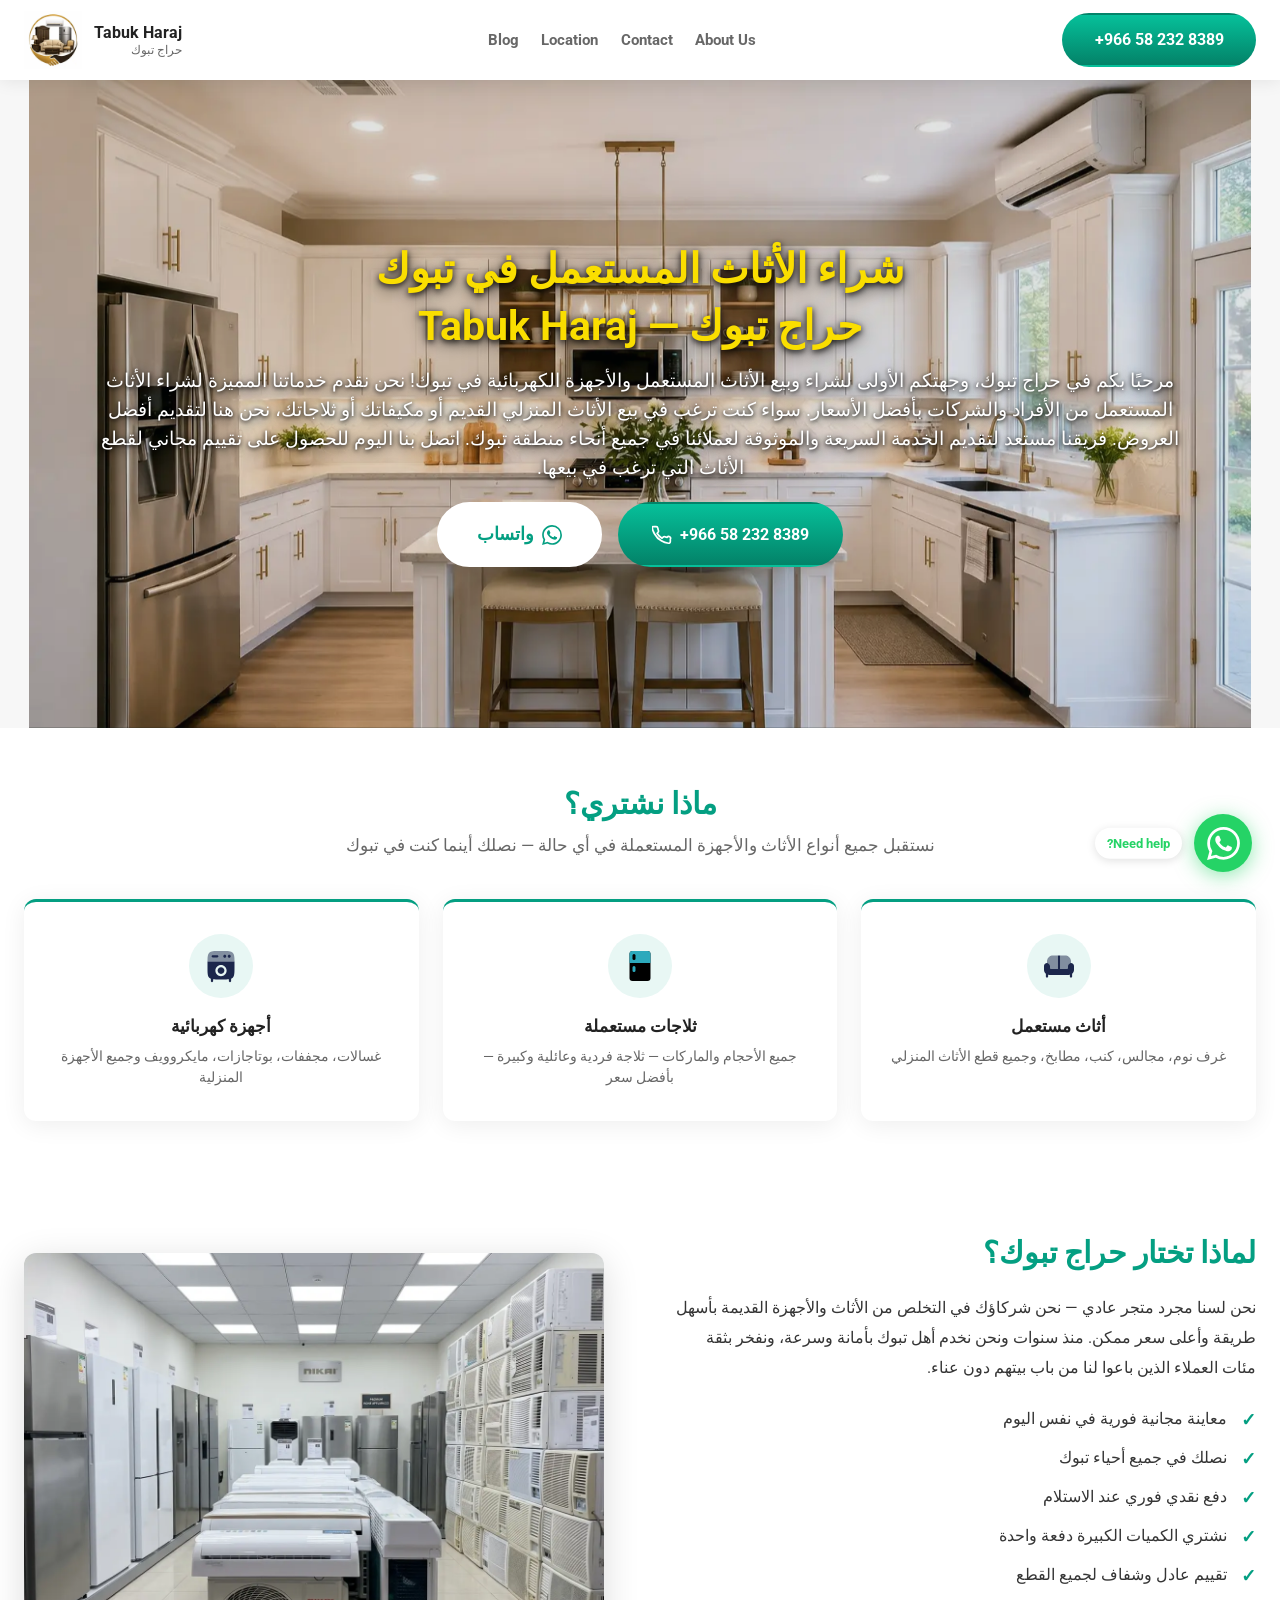
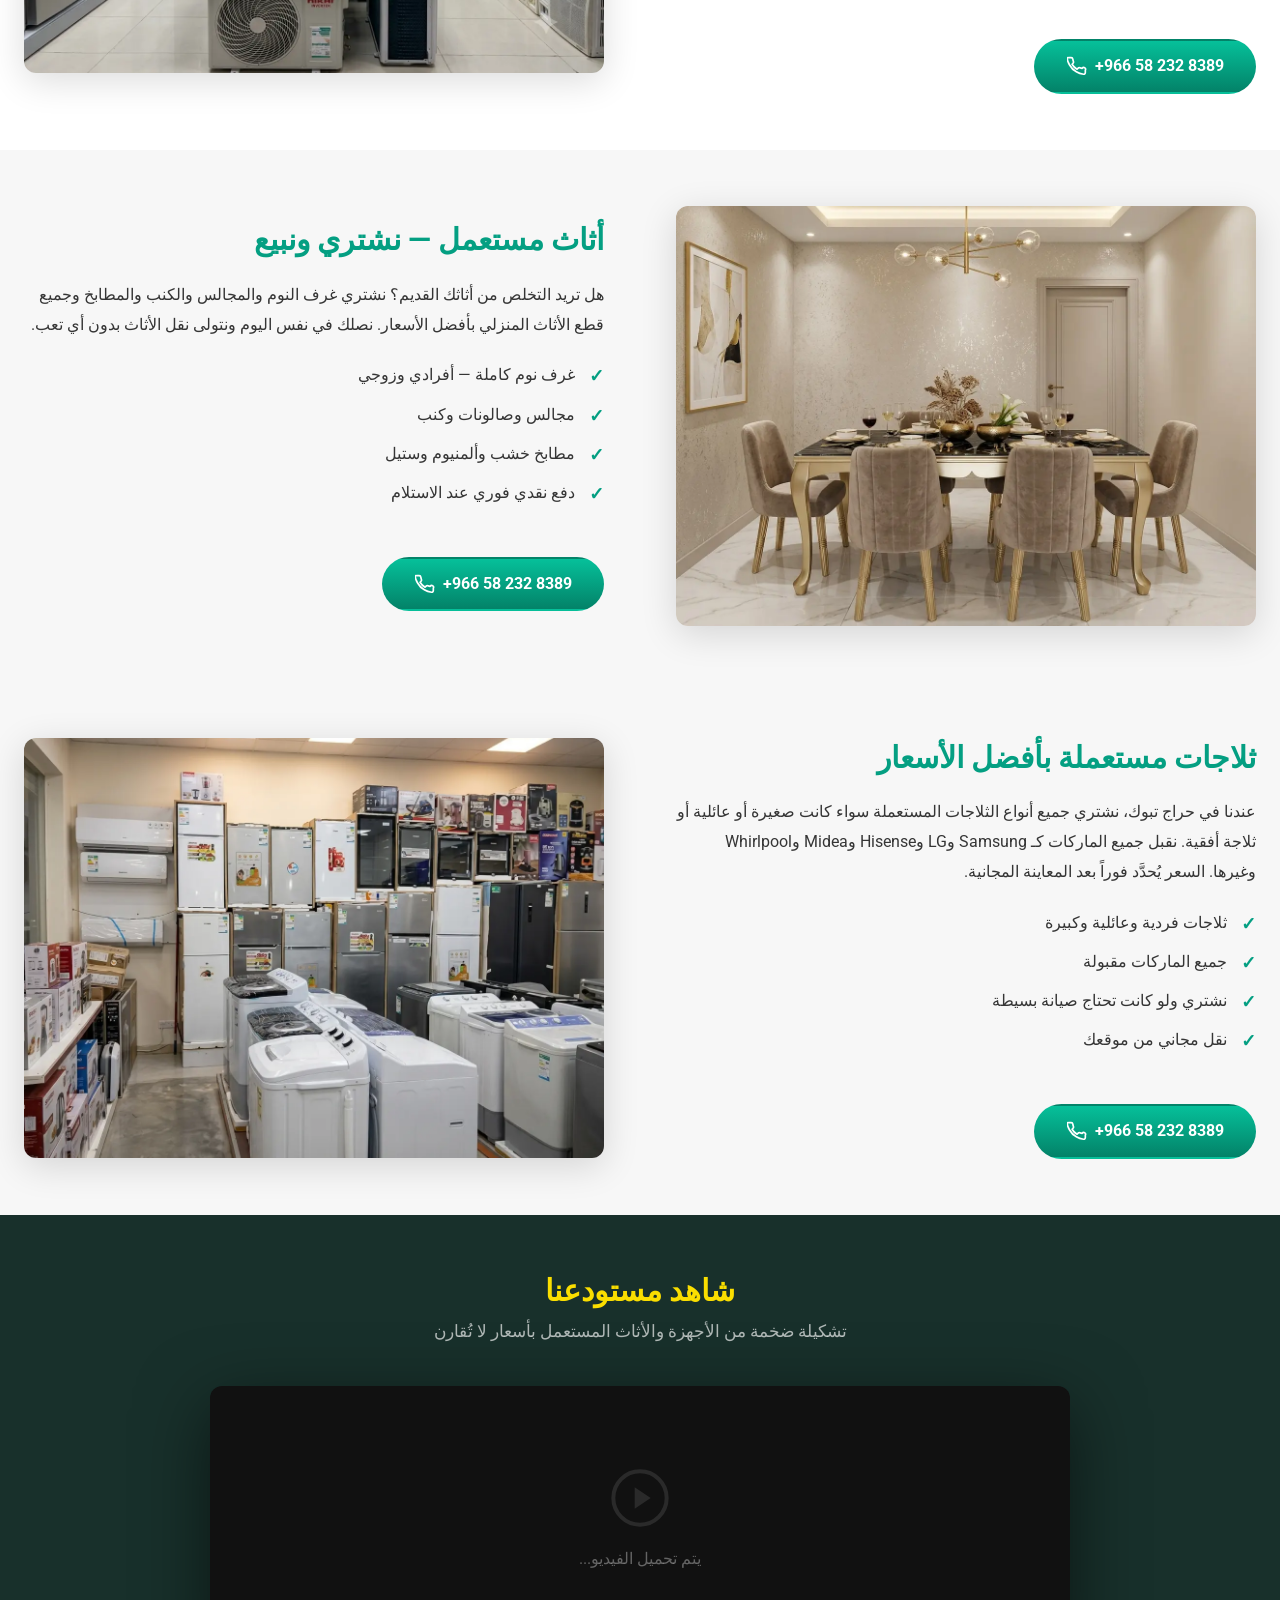
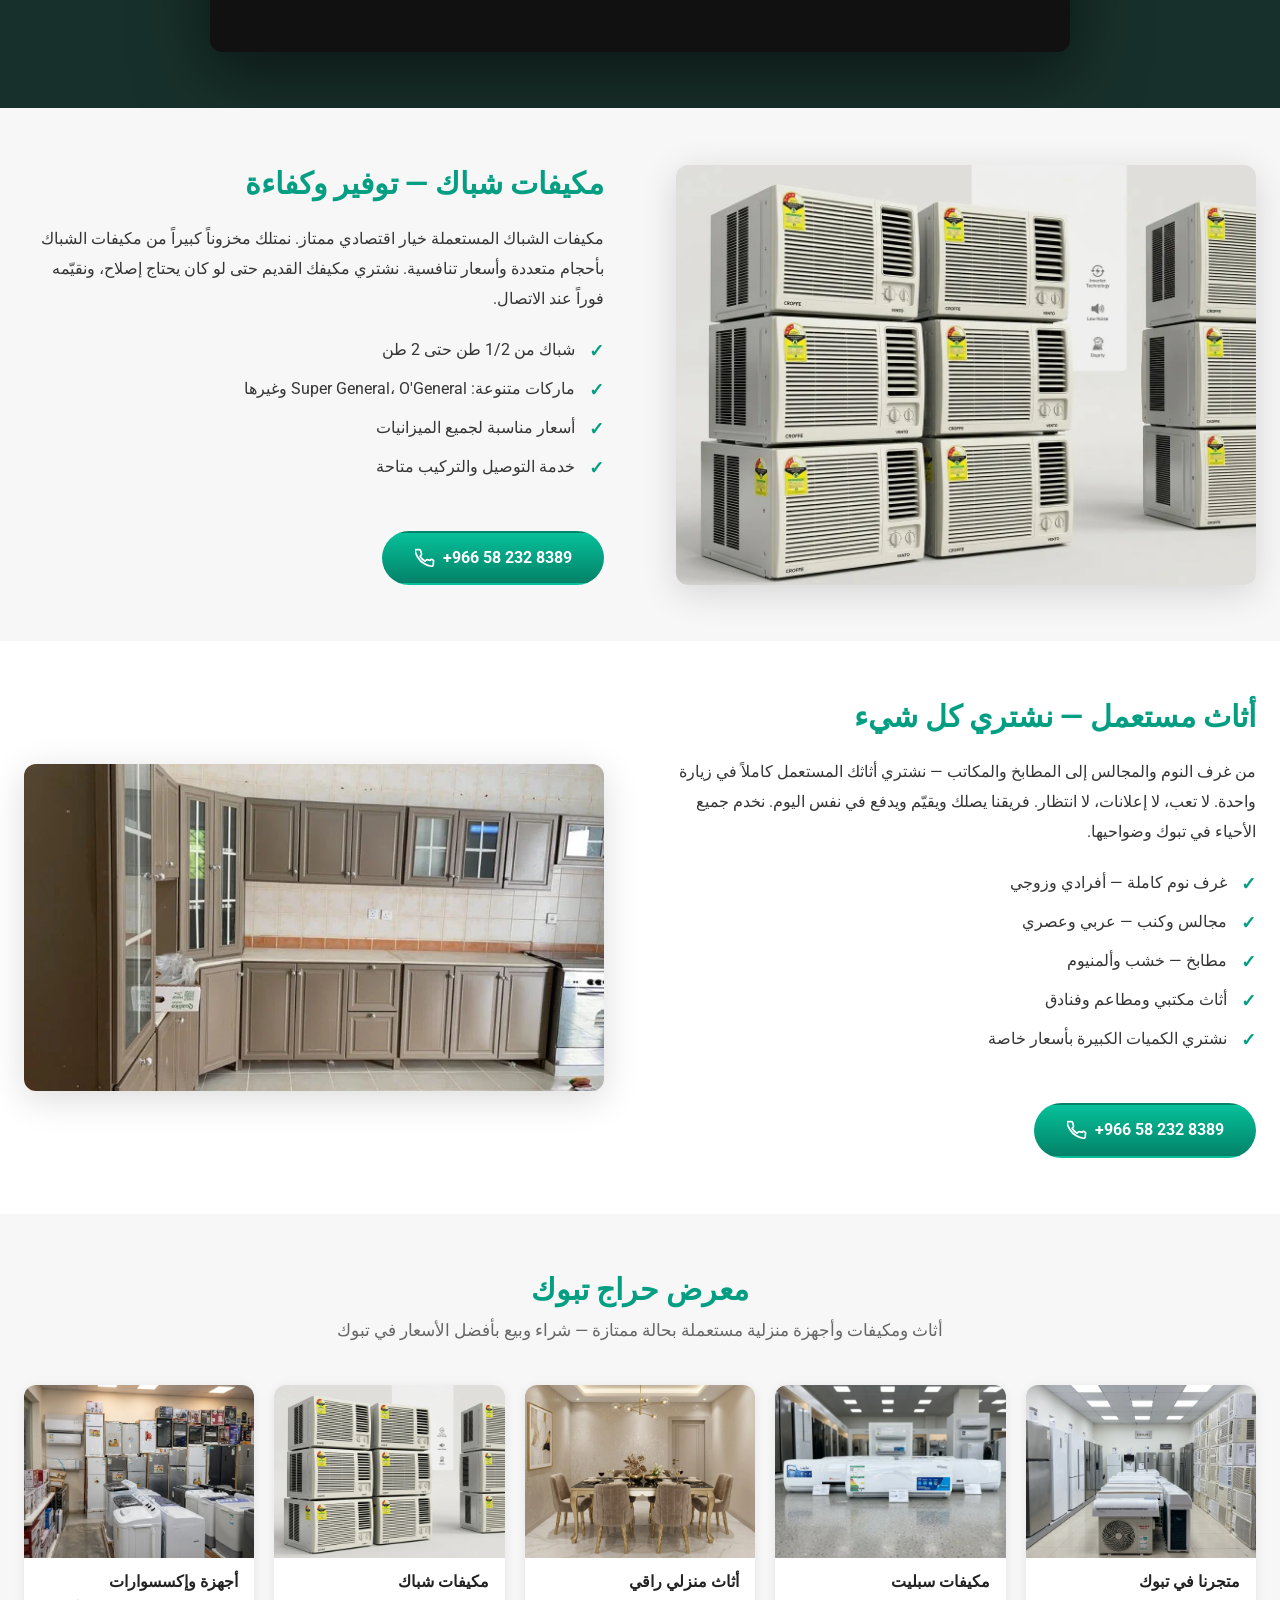
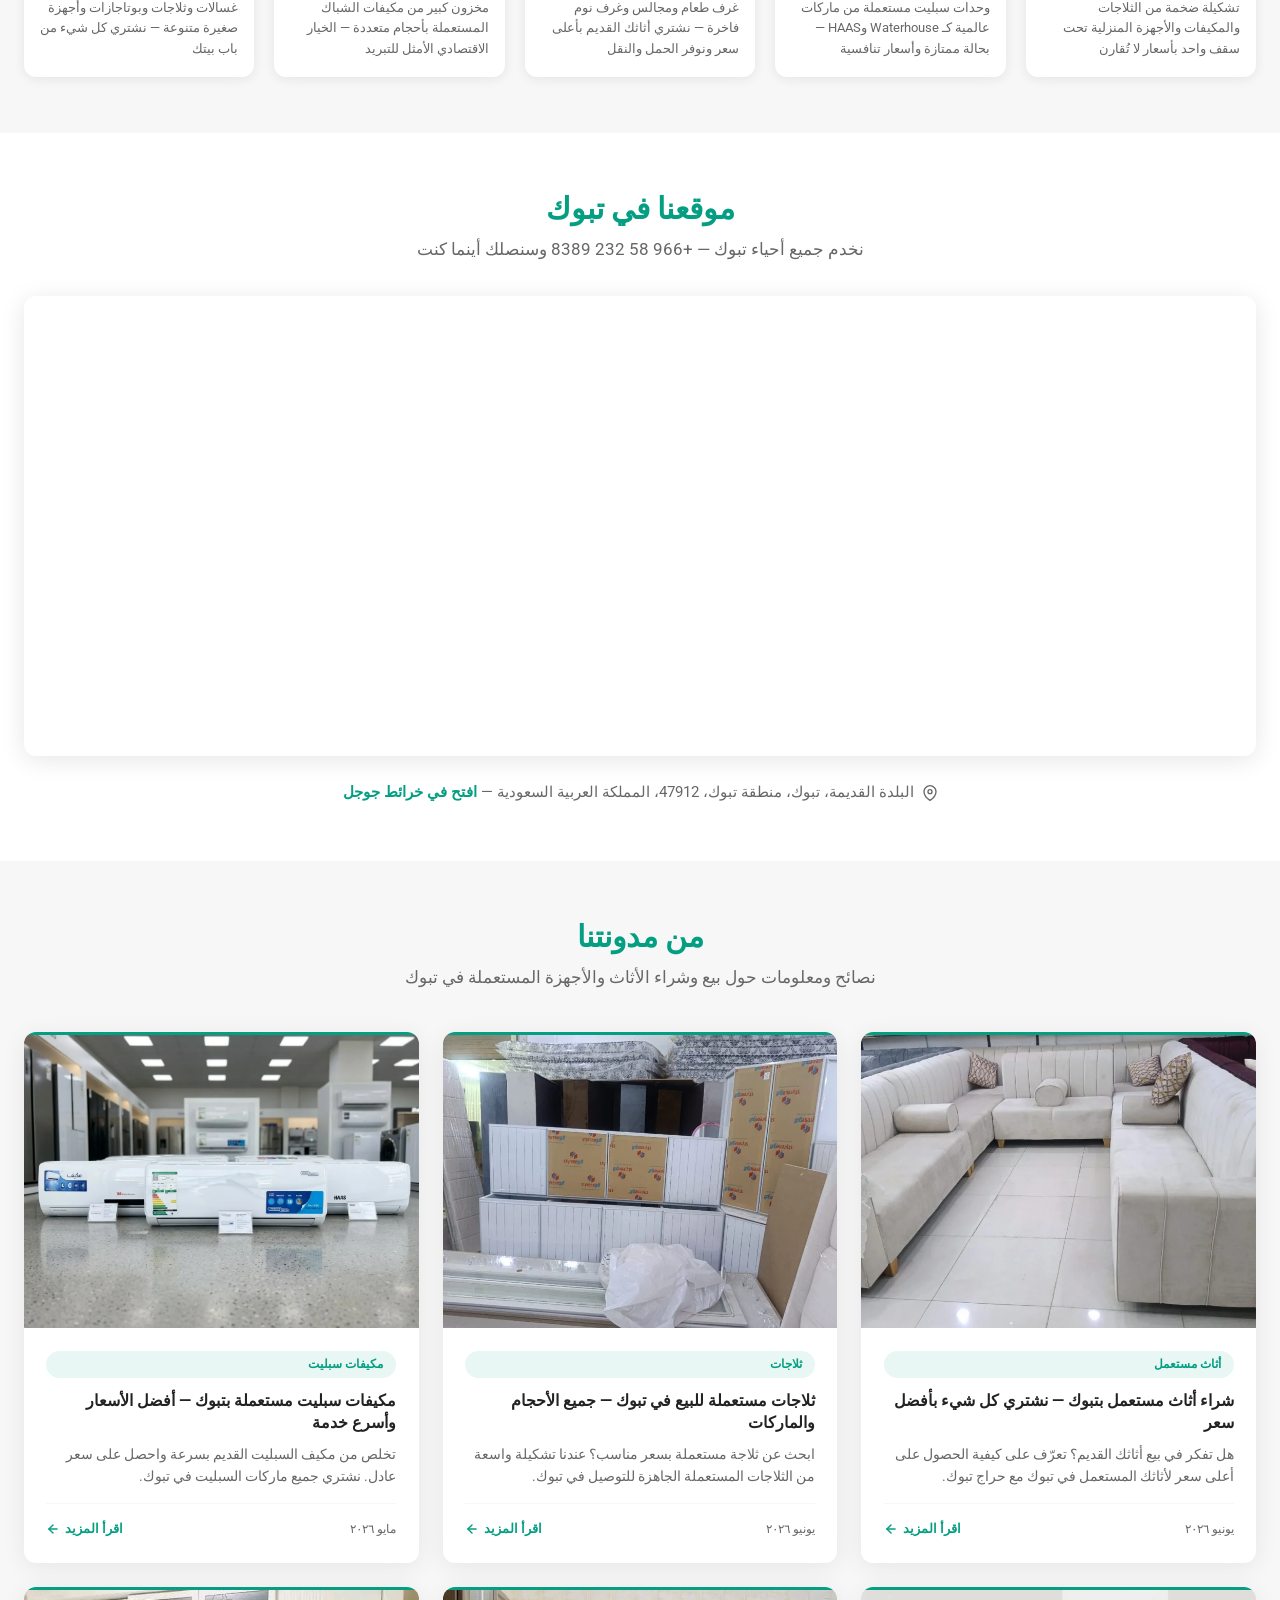
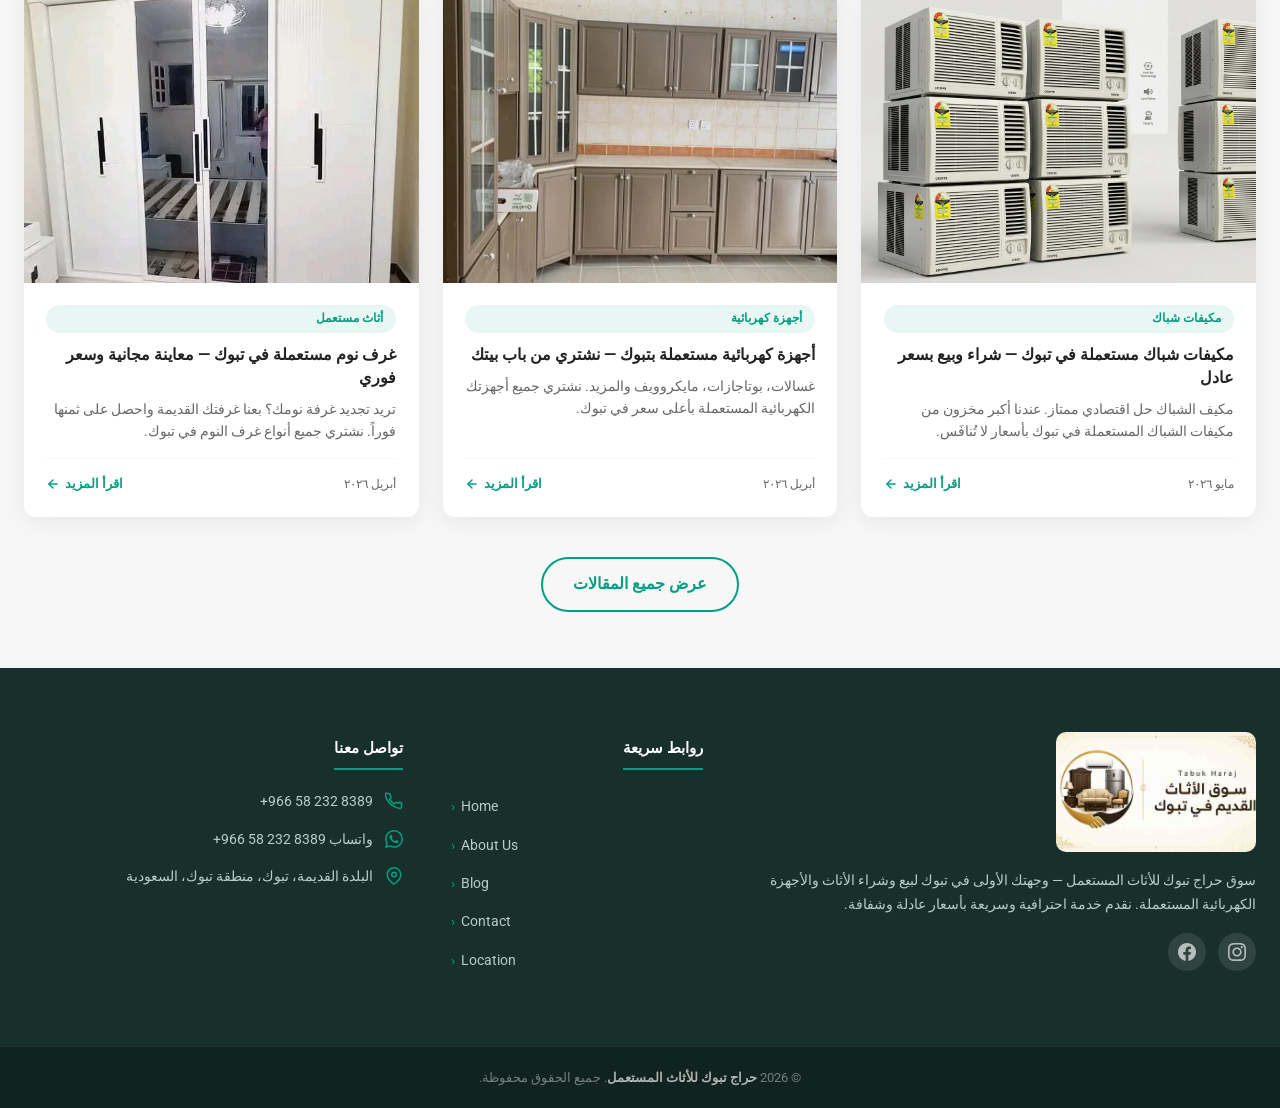
==== index.html @ 359657dc "Update 14 files including index.html,site.webmanifest" ====
<!doctype html>
<html lang="ar" dir="rtl">
<head>
  <meta charset="UTF-8">
  <meta name="viewport" content="width=device-width, initial-scale=1, minimum-scale=1">
  <meta name="robots" content="index, follow, max-image-preview:large, max-snippet:-1, max-video-preview:-1">

  <title>شراء أثاث مستعمل تبوك | حراج تبوك — بيع وشراء عفش مستعمل</title>
  <meta name="description" content="نشتري أثاثك المستعمل في تبوك — أثاث، مكيفات، ثلاجات، غرف نوم وأجهزة كهربائية. اتصل +966 58 232 8389 وسنصل إليك في نفس اليوم بدفع نقدي فوري.">
  <meta name="keywords" content="شراء اثاث مستعمل تبوك, شراء عفش مستعمل تبوك, بيع اثاث مستعمل تبوك, حراج تبوك, ارقام شراء اثاث مستعمل تبوك, محلات شراء اثاث مستعمل تبوك, مكيفات مستعملة تبوك, ثلاجات مستعملة تبوك, غرف نوم مستعملة تبوك, شراء مكيفات تبوك, شراء ثلاجات تبوك, شراء غرف نوم تبوك, أجهزة كهربائية مستعملة تبوك, شركة شراء عفش تبوك">

  <link rel="canonical" href="https://tabukusedfurnitures.shop/">

  <!-- Open Graph -->
  <meta property="og:type"        content="website">
  <meta property="og:locale"      content="ar_SA">
  <meta property="og:site_name"   content="حراج تبوك | Tabuk Used Furnitures">
  <meta property="og:title"       content="شراء أثاث مستعمل تبوك | حراج تبوك">
  <meta property="og:description" content="نشتري أثاثك المستعمل من باب بيتك في تبوك — دفع نقدي فوري. مكيفات، ثلاجات، غرف نوم، أجهزة. اتصل +966 58 232 8389">
  <meta property="og:url"         content="https://tabukusedfurnitures.shop/">
  <meta property="og:image"       content="https://tabukusedfurnitures.shop/static/social-image.jpeg">
  <meta property="og:image:width" content="1200">
  <meta property="og:image:height"content="630">
  <meta property="og:image:alt"   content="حراج تبوك للأثاث المستعمل">

  <!-- Twitter Card -->
  <meta name="twitter:card"        content="summary_large_image">
  <meta name="twitter:title"       content="شراء أثاث مستعمل تبوك | حراج تبوك">
  <meta name="twitter:description" content="نشتري أثاثك المستعمل من باب بيتك في تبوك — دفع نقدي فوري في نفس اليوم. +966 58 232 8389">
  <meta name="twitter:image"       content="https://tabukusedfurnitures.shop/static/social-image.jpeg">

  <!-- Schema.org — LocalBusiness -->
  <script type="application/ld+json">
  {
    "@context": "https://schema.org",
    "@type": "LocalBusiness",
    "name": "حراج تبوك للأثاث المستعمل",
    "alternateName": ["Tabuk Haraj Used Furniture", "Tabuk Used Furnitures"],
    "description": "نشتري الأثاث المستعمل والأجهزة الكهربائية والمكيفات والثلاجات في تبوك بأفضل الأسعار — خدمة سريعة ودفع نقدي فوري",
    "areaServed": { "@type": "City", "name": "Tabuk", "sameAs": "https://www.wikidata.org/wiki/Q82699" },
    "serviceType": ["شراء أثاث مستعمل", "بيع أثاث مستعمل", "شراء مكيفات مستعملة", "شراء ثلاجات مستعملة", "شراء أجهزة كهربائية مستعملة"],
    "url": "https://tabukusedfurnitures.shop",
    "telephone": "+966582328389",
    "image": "https://tabukusedfurnitures.shop/static/social-image.jpeg",
    "logo": "https://tabukusedfurnitures.shop/static/logo.webp",
    "priceRange": "$$",
    "currenciesAccepted": "SAR",
    "paymentAccepted": "Cash",
    "address": {
      "@type": "PostalAddress",
      "streetAddress": "البلدة القديمة",
      "addressLocality": "Tabuk",
      "addressRegion": "Tabuk Region",
      "postalCode": "47912",
      "addressCountry": "SA"
    },
    "geo": {
      "@type": "GeoCoordinates",
      "latitude": 28.3815365,
      "longitude": 36.5593012
    },
    "hasMap": "https://www.google.com/maps/place/28%C2%B022'53.5%22N+36%C2%B033'33.5%22E/@28.3815365,36.5593012,17z",
    "openingHoursSpecification": [
      {
        "@type": "OpeningHoursSpecification",
        "dayOfWeek": ["Saturday","Sunday","Monday","Tuesday","Wednesday","Thursday"],
        "opens": "09:00",
        "closes": "21:00"
      }
    ],
    "sameAs": [
      "https://wa.me/966582328389",
      "https://www.instagram.com/tabuk_used_furniture/",
      "https://www.facebook.com/share/1FitdhDFeG/"
    ]
  }
  </script>


  <!-- Preconnect for fonts -->
  <link rel="preconnect" href="https://fonts.googleapis.com">
  <link rel="preconnect" href="https://fonts.gstatic.com" crossorigin>
  <!-- Non-render-blocking font load -->
  <link rel="stylesheet" href="https://fonts.googleapis.com/css2?family=Roboto:wght@400;700&display=swap" media="print" onload="this.media='all'">
  <noscript><link rel="stylesheet" href="https://fonts.googleapis.com/css2?family=Roboto:wght@400;700&display=swap"></noscript>

  <!-- Preload hero image for LCP -->
  <link rel="preload" as="image" href="static/hero.webp" type="image/webp">

  <link rel="stylesheet" href="assets/css/style.css">
  <link rel="icon" type="image/x-icon" href="static/favicon/favicon.ico">
  <link rel="icon" type="image/svg+xml" href="static/favicon/favicon.svg">
  <link rel="icon" type="image/png" sizes="96x96" href="static/favicon/favicon-96x96.png">
  <link rel="apple-touch-icon" sizes="180x180" href="static/favicon/apple-touch-icon.png">
  <link rel="manifest" href="static/favicon/site.webmanifest">
</head>
<body>

<!-- ══ HEADER ══════════════════════════════════════════════ -->
<header id="masthead">
  <div class="container">
    <div class="header-inner">

      <div class="site-logo">
        <a href="./" rel="home" aria-label="حراج تبوك - الصفحة الرئيسية">
          <img src="static/logo.webp" alt="حراج تبوك" width="58" height="58">
          <div class="logo-text">Tabuk Haraj <small>حراج تبوك</small></div>
        </a>
      </div>

      <nav class="primary-nav" aria-label="التنقل الرئيسي">
        <ul>
          <li><a href="blog/">Blog</a></li>
          <li><a href="location/">Location</a></li>
          <li><a href="contact/">Contact</a></li>
          <li><a href="about/">About Us</a></li>
        </ul>
      </nav>

      <div class="header-cta"><a dir="ltr" href="tel:+966582328389" class="btn btn-primary">+966 58 232 8389</a></div>

      <button class="mobile-toggle" id="mobile-toggle" aria-label="فتح القائمة" aria-expanded="false" aria-controls="mobile-drawer">
        <span></span><span></span><span></span>
      </button>

    </div>
  </div>
</header>

<!-- Mobile Drawer -->
<div id="mobile-drawer" aria-hidden="true" role="dialog" aria-label="القائمة الرئيسية">
  <nav>
    <ul>
      <li><a href="blog/">Blog</a></li>
      <li><a href="location/">Location</a></li>
      <li><a href="contact/">Contact</a></li>
      <li><a href="about/">About Us</a></li>
    </ul>
  </nav>
  <div class="drawer-cta">
    <a dir="ltr" href="tel:+966582328389" class="btn btn-primary btn-lg">+966 58 232 8389</a>
  </div>
</div>
<div id="drawer-overlay" class="drawer-overlay" aria-hidden="true"></div>

<main id="main">

  <!-- ══ HERO ═══════════════════════════════════════════════ -->
  <section class="hero" aria-label="قسم الترحيب">
    <div class="hero-bg" style="background-image:url('static/hero.webp')" role="img" aria-label="صورة المتجر"></div>
    <div class="hero-content">
      <div class="hero-text-box">
        <h1>
          <strong>شراء الأثاث المستعمل في تبوك</strong><br>
          <strong>حراج تبوك</strong> — Tabuk Haraj
        </h1>
        <p class="hero-desc">
          مرحبًا بكم في حراج تبوك، وجهتكم الأولى لشراء وبيع الأثاث المستعمل والأجهزة الكهربائية في تبوك! نحن نقدم خدماتنا المميزة لشراء الأثاث المستعمل من الأفراد والشركات بأفضل الأسعار. سواء كنت ترغب في بيع الأثاث المنزلي القديم أو مكيفاتك أو ثلاجاتك، نحن هنا لتقديم أفضل العروض. فريقنا مستعد لتقديم الخدمة السريعة والموثوقة لعملائنا في جميع أنحاء منطقة تبوك. اتصل بنا اليوم للحصول على تقييم مجاني لقطع الأثاث التي ترغب في بيعها.
        </p>
        <div class="hero-cta">
          <a href="tel:+966582328389" class="btn btn-primary btn-lg hero-btn" dir="ltr">
            <svg viewBox="0 0 24 24" fill="none" stroke="currentColor" stroke-width="2" stroke-linecap="round" stroke-linejoin="round" aria-hidden="true"><path d="M22 16.92v3a2 2 0 01-2.18 2 19.79 19.79 0 01-8.63-3.07A19.5 19.5 0 013.12 10.8a19.79 19.79 0 01-3.07-8.63A2 2 0 012 2h3a2 2 0 012 1.72c.127.96.361 1.903.7 2.81a2 2 0 01-.45 2.11L6.09 9.91a16 16 0 006 6l1.27-1.27a2 2 0 012.11-.45c.907.339 1.85.573 2.81.7A2 2 0 0122 16.92z"/></svg>
            +966 58 232 8389
          </a>
          <a href="https://wa.me/966582328389" class="btn btn-white btn-lg" target="_blank" rel="noopener noreferrer">
            <svg viewBox="0 0 24 24" fill="currentColor" aria-hidden="true"><path d="M17.472 14.382c-.297-.149-1.758-.867-2.03-.967-.273-.099-.471-.148-.67.15-.197.297-.767.966-.94 1.164-.173.199-.347.223-.644.075-.297-.15-1.255-.463-2.39-1.475-.883-.788-1.48-1.761-1.653-2.059-.173-.297-.018-.458.13-.606.134-.133.298-.347.446-.52.149-.174.198-.298.298-.497.099-.198.05-.371-.025-.52-.075-.149-.669-1.612-.916-2.207-.242-.579-.487-.5-.669-.51-.173-.008-.371-.01-.57-.01-.198 0-.52.074-.792.372-.272.297-1.04 1.016-1.04 2.479 0 1.462 1.065 2.875 1.213 3.074.149.198 2.096 3.2 5.077 4.487.709.306 1.262.489 1.694.625.712.227 1.36.195 1.871.118.571-.085 1.758-.719 2.006-1.413.248-.694.248-1.289.173-1.413-.074-.124-.272-.198-.57-.347m-5.421 7.403h-.004a9.87 9.87 0 01-5.031-1.378l-.361-.214-3.741.982.998-3.648-.235-.374a9.86 9.86 0 01-1.51-5.26c.001-5.45 4.436-9.884 9.888-9.884 2.64 0 5.122 1.03 6.988 2.898a9.825 9.825 0 012.893 6.994c-.003 5.45-4.437 9.884-9.885 9.884m8.413-18.297A11.815 11.815 0 0012.05 0C5.495 0 .16 5.335.157 11.892c0 2.096.547 4.142 1.588 5.945L.057 24l6.305-1.654a11.882 11.882 0 005.683 1.448h.005c6.554 0 11.89-5.335 11.893-11.893a11.821 11.821 0 00-3.48-8.413z"/></svg>
            واتساب
          </a>
        </div>
      </div>
    </div>
  </section>

  <!-- ══ SERVICES GRID ═══════════════════════════════════════ -->
  <section class="services-wrap" aria-label="خدماتنا">
    <div class="container">
      <div class="section-title">
        <h2>ماذا نشتري؟</h2>
        <p>نستقبل جميع أنواع الأثاث والأجهزة المستعملة في أي حالة — نصلك أينما كنت في تبوك</p>
      </div>
      <div class="services-grid">
        <!-- Furniture -->
        <div class="service-card">
          <div class="svc-icon" aria-hidden="true">
            <img src="static/icons/sofa.svg" alt="أثاث" width="48" height="48">
          </div>
          <h3>أثاث مستعمل</h3>
          <p>غرف نوم، مجالس، كنب، مطابخ، وجميع قطع الأثاث المنزلي</p>
        </div>
        <!-- Fridge -->
        <div class="service-card">
          <div class="svc-icon" aria-hidden="true">
            <img src="static/icons/fridge.svg" alt="ثلاجات" width="48" height="48">
          </div>
          <h3>ثلاجات مستعملة</h3>
          <p>جميع الأحجام والماركات — ثلاجة فردية وعائلية وكبيرة — بأفضل سعر</p>
        </div>
        <!-- Appliances -->
        <div class="service-card">
          <div class="svc-icon" aria-hidden="true">
            <img src="static/icons/appliances.svg" alt="أجهزة كهربائية" width="48" height="48">
          </div>
          <h3>أجهزة كهربائية</h3>
          <p>غسالات، مجففات، بوتاجازات، مايكروويف وجميع الأجهزة المنزلية</p>
        </div>
      </div>
    </div>
  </section>

  <!-- ══ SECTION A: لماذا تختارنا ═══════════════════════════ -->
  <section class="two-col-section white-bg" aria-label="لماذا حراج تبوك">
    <div class="container">
      <div class="two-col-grid">
        <!-- Text — appears on right in RTL -->
        <div class="two-col-text">
          <h2>لماذا تختار حراج تبوك؟</h2>
          <p>
            نحن لسنا مجرد متجر عادي — نحن شركاؤك في التخلص من الأثاث والأجهزة القديمة بأسهل طريقة وأعلى سعر ممكن.
            منذ سنوات ونحن نخدم أهل تبوك بأمانة وسرعة، ونفخر بثقة مئات العملاء الذين باعوا لنا من باب بيتهم دون عناء.
          </p>
          <ul class="feature-list">
            <li>معاينة مجانية فورية في نفس اليوم</li>
            <li>نصلك في جميع أحياء تبوك</li>
            <li>دفع نقدي فوري عند الاستلام</li>
            <li>نشتري الكميات الكبيرة دفعة واحدة</li>
            <li>تقييم عادل وشفاف لجميع القطع</li>
          </ul>
          <a dir="ltr" href="tel:+966582328389" class="btn btn-primary">
            <svg viewBox="0 0 24 24" fill="none" stroke="currentColor" stroke-width="2" stroke-linecap="round" stroke-linejoin="round" aria-hidden="true"><path d="M22 16.92v3a2 2 0 01-2.18 2 19.79 19.79 0 01-8.63-3.07A19.5 19.5 0 013.12 10.8a19.79 19.79 0 01-3.07-8.63A2 2 0 012 2h3a2 2 0 012 1.72c.127.96.361 1.903.7 2.81a2 2 0 01-.45 2.11L6.09 9.91a16 16 0 006 6l1.27-1.27a2 2 0 012.11-.45c.907.339 1.85.573 2.81.7A2 2 0 0122 16.92z"/></svg>
            +966 58 232 8389
          </a>
        </div>
        <!-- Image — appears on left in RTL -->
        <div class="two-col-img">
          <img src="static/shop-img/1-shop.webp"
               alt="مستودع حراج تبوك للأثاث المستعمل والأجهزة الكهربائية"
               loading="lazy" decoding="async" width="619" height="465">
        </div>
      </div>
    </div>
  </section>

  <!-- ══ SECTION B2: أثاث مستعمل ════════════════════════ -->
  <section class="two-col-section alt-bg" aria-label="أثاث مستعمل">
    <div class="container">
      <div class="two-col-grid">
        <div class="two-col-img">
          <img src="static/shop-img/3-furnitures.webp"
               alt="أثاث مستعمل للبيع والشراء في تبوك"
               loading="lazy" decoding="async" width="619" height="465">
        </div>
        <div class="two-col-text">
          <h2>أثاث مستعمل — نشتري ونبيع</h2>
          <p>
            هل تريد التخلص من أثاثك القديم؟ نشتري غرف النوم والمجالس والكنب والمطابخ وجميع قطع الأثاث المنزلي بأفضل الأسعار. نصلك في نفس اليوم ونتولى نقل الأثاث بدون أي تعب.
          </p>
          <ul class="feature-list">
            <li>غرف نوم كاملة — أفرادي وزوجي</li>
            <li>مجالس وصالونات وكنب</li>
            <li>مطابخ خشب وألمنيوم وستيل</li>
            <li>دفع نقدي فوري عند الاستلام</li>
          </ul>
          <a dir="ltr" href="tel:+966582328389" class="btn btn-primary">
            <svg viewBox="0 0 24 24" fill="none" stroke="currentColor" stroke-width="2" stroke-linecap="round" stroke-linejoin="round" aria-hidden="true"><path d="M22 16.92v3a2 2 0 01-2.18 2 19.79 19.79 0 01-8.63-3.07A19.5 19.5 0 013.12 10.8a19.79 19.79 0 01-3.07-8.63A2 2 0 012 2h3a2 2 0 012 1.72c.127.96.361 1.903.7 2.81a2 2 0 01-.45 2.11L6.09 9.91a16 16 0 006 6l1.27-1.27a2 2 0 012.11-.45c.907.339 1.85.573 2.81.7A2 2 0 0122 16.92z"/></svg>
            +966 58 232 8389
          </a>
        </div>
      </div>
    </div>
  </section>

  <!-- ══ SECTION B: ثلاجات مستعملة ════════════════════════ -->
  <section class="two-col-section alt-bg" aria-label="ثلاجات مستعملة">
    <div class="container">
      <div class="two-col-grid">
        <!-- Text first → text on RIGHT, image on LEFT in RTL -->
        <div class="two-col-text">
          <h2>ثلاجات مستعملة بأفضل الأسعار</h2>
          <p>
            عندنا في حراج تبوك، نشتري جميع أنواع الثلاجات المستعملة سواء كانت صغيرة أو عائلية أو ثلاجة أفقية.
            نقبل جميع الماركات كـ Samsung وLG وHisense وMidea وWhirlpool وغيرها.
            السعر يُحدَّد فوراً بعد المعاينة المجانية.
          </p>
          <ul class="feature-list">
            <li>ثلاجات فردية وعائلية وكبيرة</li>
            <li>جميع الماركات مقبولة</li>
            <li>نشتري ولو كانت تحتاج صيانة بسيطة</li>
            <li>نقل مجاني من موقعك</li>
          </ul>
          <a dir="ltr" href="tel:+966582328389" class="btn btn-primary">
            <svg viewBox="0 0 24 24" fill="none" stroke="currentColor" stroke-width="2" stroke-linecap="round" stroke-linejoin="round" aria-hidden="true"><path d="M22 16.92v3a2 2 0 01-2.18 2 19.79 19.79 0 01-8.63-3.07A19.5 19.5 0 013.12 10.8a19.79 19.79 0 01-3.07-8.63A2 2 0 012 2h3a2 2 0 012 1.72c.127.96.361 1.903.7 2.81a2 2 0 01-.45 2.11L6.09 9.91a16 16 0 006 6l1.27-1.27a2 2 0 012.11-.45c.907.339 1.85.573 2.81.7A2 2 0 0122 16.92z"/></svg>
            +966 58 232 8389
          </a>
        </div>
        <div class="two-col-img">
          <img src="static/shop-img/5-accetories-others.webp"
               alt="ثلاجات مستعملة للبيع في تبوك"
               loading="lazy" decoding="async" width="619" height="465">
        </div>
      </div>
    </div>
  </section>


  <!-- ══ VIDEO SECTION ═══════════════════════════════════════ -->
  <section class="video-section" aria-label="فيديو المتجر">
    <div class="container">
      <div class="section-title">
        <h2>شاهد مستودعنا</h2>
        <p>تشكيلة ضخمة من الأجهزة والأثاث المستعمل بأسعار لا تُقارن</p>
      </div>
      <div class="video-wrap">
        <video
          src="static/shop-video/reel.mp4"
          controls muted loop playsinline
          aria-label="فيديو إعلاني لحراج تبوك للأثاث المستعمل">
          متصفحك لا يدعم تشغيل الفيديو.
        </video>
        <div class="video-placeholder">
          <svg viewBox="0 0 24 24" fill="none" stroke="currentColor" stroke-width="1.5" aria-hidden="true"><circle cx="12" cy="12" r="10"/><polygon points="10,8 16,12 10,16 10,8" fill="currentColor" stroke="none"/></svg>
          <p>يتم تحميل الفيديو...</p>
        </div>
      </div>
    </div>
  </section>

  <!-- ══ SECTION D: مكيفات شباك ════════════════════════════ -->
  <section class="two-col-section alt-bg" aria-label="مكيفات شباك مستعملة">
    <div class="container">
      <div class="two-col-grid">
        <div class="two-col-img">
          <img src="static/shop-img/4-unknown.webp"
               alt="مكيفات شباك مستعملة للبيع والشراء في تبوك"
               loading="lazy" decoding="async" width="619" height="465">
        </div>
        <div class="two-col-text">
          <h2>مكيفات شباك — توفير وكفاءة</h2>
          <p>
            مكيفات الشباك المستعملة خيار اقتصادي ممتاز. نمتلك مخزوناً كبيراً من مكيفات الشباك بأحجام متعددة وأسعار تنافسية.
            نشتري مكيفك القديم حتى لو كان يحتاج إصلاح، ونقيّمه فوراً عند الاتصال.
          </p>
          <ul class="feature-list">
            <li>شباك من 1/2 طن حتى 2 طن</li>
            <li>ماركات متنوعة: Super General، O'General وغيرها</li>
            <li>أسعار مناسبة لجميع الميزانيات</li>
            <li>خدمة التوصيل والتركيب متاحة</li>
          </ul>
          <a dir="ltr" href="tel:+966582328389" class="btn btn-primary">
            <svg viewBox="0 0 24 24" fill="none" stroke="currentColor" stroke-width="2" stroke-linecap="round" stroke-linejoin="round" aria-hidden="true"><path d="M22 16.92v3a2 2 0 01-2.18 2 19.79 19.79 0 01-8.63-3.07A19.5 19.5 0 013.12 10.8a19.79 19.79 0 01-3.07-8.63A2 2 0 012 2h3a2 2 0 012 1.72c.127.96.361 1.903.7 2.81a2 2 0 01-.45 2.11L6.09 9.91a16 16 0 006 6l1.27-1.27a2 2 0 012.11-.45c.907.339 1.85.573 2.81.7A2 2 0 0122 16.92z"/></svg>
            +966 58 232 8389
          </a>
        </div>
      </div>
    </div>
  </section>

  <!-- ══ SECTION E: أثاث مستعمل ════════════════════════════ -->
  <section class="two-col-section white-bg" aria-label="أثاث مستعمل">
    <div class="container">
      <div class="two-col-grid">
        <div class="two-col-text">
          <h2>أثاث مستعمل — نشتري كل شيء</h2>
          <p>
            من غرف النوم والمجالس إلى المطابخ والمكاتب — نشتري أثاثك المستعمل كاملاً في زيارة واحدة.
            لا تعب، لا إعلانات، لا انتظار. فريقنا يصلك ويقيّم ويدفع في نفس اليوم.
            نخدم جميع الأحياء في تبوك وضواحيها.
          </p>
          <ul class="feature-list">
            <li>غرف نوم كاملة — أفرادي وزوجي</li>
            <li>مجالس وكنب — عربي وعصري</li>
            <li>مطابخ — خشب وألمنيوم</li>
            <li>أثاث مكتبي ومطاعم وفنادق</li>
            <li>نشتري الكميات الكبيرة بأسعار خاصة</li>
          </ul>
          <a dir="ltr" href="tel:+966582328389" class="btn btn-primary">
            <svg viewBox="0 0 24 24" fill="none" stroke="currentColor" stroke-width="2" stroke-linecap="round" stroke-linejoin="round" aria-hidden="true"><path d="M22 16.92v3a2 2 0 01-2.18 2 19.79 19.79 0 01-8.63-3.07A19.5 19.5 0 013.12 10.8a19.79 19.79 0 01-3.07-8.63A2 2 0 012 2h3a2 2 0 012 1.72c.127.96.361 1.903.7 2.81a2 2 0 01-.45 2.11L6.09 9.91a16 16 0 006 6l1.27-1.27a2 2 0 012.11-.45c.907.339 1.85.573 2.81.7A2 2 0 0122 16.92z"/></svg>
            +966 58 232 8389
          </a>
        </div>
        <div class="two-col-img">
          <img src="static/blog-images/bl3.webp"
               alt="أثاث مستعمل للبيع والشراء في تبوك"
               loading="lazy" decoding="async" width="619" height="465">
        </div>
      </div>
    </div>
  </section>

  <!-- ══ PRODUCT CARDS ═══════════════════════════════════════ -->
  <section class="product-cards-section" aria-label="معرض المنتجات">
    <div class="container">
      <div class="section-title">
        <h2>معرض حراج تبوك</h2>
        <p>أثاث ومكيفات وأجهزة منزلية مستعملة بحالة ممتازة — شراء وبيع بأفضل الأسعار في تبوك</p>
      </div>
      <div class="product-cards-grid">

        <div class="product-card">
          <div class="product-card-img">
            <img src="static/shop-img/1-shop.webp"
                 alt="متجر حراج تبوك — أثاث وأجهزة مستعملة"
                 loading="lazy" decoding="async" width="400" height="300">
          </div>
          <div class="product-card-body">
            <h3>متجرنا في تبوك</h3>
            <p>تشكيلة ضخمة من الثلاجات والمكيفات والأجهزة المنزلية تحت سقف واحد بأسعار لا تُقارن</p>
          </div>
        </div>

        <div class="product-card">
          <div class="product-card-img">
            <img src="static/shop-img/2-ac.webp"
                 alt="مكيفات سبليت مستعملة في تبوك"
                 loading="lazy" decoding="async" width="400" height="300">
          </div>
          <div class="product-card-body">
            <h3>مكيفات سبليت</h3>
            <p>وحدات سبليت مستعملة من ماركات عالمية كـ Waterhouse وHAAS — بحالة ممتازة وأسعار تنافسية</p>
          </div>
        </div>

        <div class="product-card">
          <div class="product-card-img">
            <img src="static/shop-img/3-furnitures.webp"
                 alt="أثاث منزلي راقي للبيع والشراء في تبوك"
                 loading="lazy" decoding="async" width="400" height="300">
          </div>
          <div class="product-card-body">
            <h3>أثاث منزلي راقي</h3>
            <p>غرف طعام ومجالس وغرف نوم فاخرة — نشتري أثاثك القديم بأعلى سعر ونوفر الحمل والنقل</p>
          </div>
        </div>

        <div class="product-card">
          <div class="product-card-img">
            <img src="static/shop-img/4-unknown.webp"
                 alt="مكيفات شباك مستعملة في تبوك"
                 loading="lazy" decoding="async" width="400" height="300">
          </div>
          <div class="product-card-body">
            <h3>مكيفات شباك</h3>
            <p>مخزون كبير من مكيفات الشباك المستعملة بأحجام متعددة — الخيار الاقتصادي الأمثل للتبريد</p>
          </div>
        </div>

        <div class="product-card">
          <div class="product-card-img">
            <img src="static/shop-img/5-accetories-others.webp"
                 alt="أجهزة منزلية وإكسسوارات مستعملة في تبوك"
                 loading="lazy" decoding="async" width="400" height="300">
          </div>
          <div class="product-card-body">
            <h3>أجهزة وإكسسوارات</h3>
            <p>غسالات وثلاجات وبوتاجازات وأجهزة صغيرة متنوعة — نشتري كل شيء من باب بيتك</p>
          </div>
        </div>

      </div>
    </div>
  </section>

  <!-- ══ MAP ═════════════════════════════════════════════════ -->
  <section class="map-section" aria-label="موقعنا على الخريطة">
    <div class="container">
      <div class="section-title">
        <h2>موقعنا في تبوك</h2>
        <p>نخدم جميع أحياء تبوك — +966 58 232 8389 وسنصلك أينما كنت</p>
      </div>
      <div class="map-container">
        <iframe
          title="موقع حراج تبوك على خرائط جوجل"
          src="https://maps.google.com/maps?q=28.3815365,36.5593012&hl=ar&z=17&output=embed"
          allowfullscreen loading="lazy"
          referrerpolicy="no-referrer-when-downgrade">
        </iframe>
      </div>
      <p class="map-address">
        <svg viewBox="0 0 24 24" fill="none" stroke="currentColor" stroke-width="2" width="16" height="16" style="display:inline;vertical-align:middle;margin-left:4px" aria-hidden="true"><path d="M21 10c0 7-9 13-9 13s-9-6-9-13a9 9 0 0118 0z"/><circle cx="12" cy="10" r="3"/></svg>
        البلدة القديمة، تبوك، منطقة تبوك، 47912، المملكة العربية السعودية —
        <a href="https://www.google.com/maps/place/28%C2%B022'53.5%22N+36%C2%B033'33.5%22E/@28.3815365,36.5593012,17z" target="_blank" rel="noopener noreferrer">
          افتح في خرائط جوجل
        </a>
      </p>
    </div>
  </section>

  <!-- ══ BLOG SECTION ════════════════════════════════════════ -->
  <section class="blog-section" aria-label="مقالاتنا">
    <div class="container">
      <div class="section-title">
        <h2>من مدونتنا</h2>
        <p>نصائح ومعلومات حول بيع وشراء الأثاث والأجهزة المستعملة في تبوك</p>
      </div>
      <div class="blog-grid">

        <!-- Post 1 -->
        <article class="blog-card">
          <a class="blog-card-img" href="blog/shira-athath-mstaamal-tabuk/" aria-label="شراء أثاث مستعمل بتبوك">
            <img src="static/blog-images/bl1.webp"
                 alt="شراء أثاث مستعمل بتبوك"
                 loading="lazy" decoding="async" width="400" height="300">
          </a>
          <div class="blog-card-body">
            <span class="blog-cat">أثاث مستعمل</span>
            <h3><a href="blog/shira-athath-mstaamal-tabuk/">شراء أثاث مستعمل بتبوك — نشتري كل شيء بأفضل سعر</a></h3>
            <p class="blog-excerpt">هل تفكر في بيع أثاثك القديم؟ تعرّف على كيفية الحصول على أعلى سعر لأثاثك المستعمل في تبوك مع حراج تبوك.</p>
            <div class="blog-card-footer">
              <span class="blog-date">يونيو ٢٠٢٦</span>
              <a href="blog/shira-athath-mstaamal-tabuk/" class="read-more">اقرأ المزيد <svg viewBox="0 0 24 24" fill="none" stroke="currentColor" stroke-width="2.5" stroke-linecap="round" stroke-linejoin="round" aria-hidden="true"><line x1="19" y1="12" x2="5" y2="12"/><polyline points="12,5 5,12 12,19"/></svg></a>
            </div>
          </div>
        </article>

        <!-- Post 2 -->
        <article class="blog-card">
          <a class="blog-card-img" href="blog/thalajat-mstaamalah-tabuk/" aria-label="ثلاجات مستعملة في تبوك">
            <img src="static/blog-images/bl2.webp"
                 alt="ثلاجات مستعملة للبيع في تبوك"
                 loading="lazy" decoding="async" width="400" height="300">
          </a>
          <div class="blog-card-body">
            <span class="blog-cat">ثلاجات</span>
            <h3><a href="blog/thalajat-mstaamalah-tabuk/">ثلاجات مستعملة للبيع في تبوك — جميع الأحجام والماركات</a></h3>
            <p class="blog-excerpt">ابحث عن ثلاجة مستعملة بسعر مناسب؟ عندنا تشكيلة واسعة من الثلاجات المستعملة الجاهزة للتوصيل في تبوك.</p>
            <div class="blog-card-footer">
              <span class="blog-date">يونيو ٢٠٢٦</span>
              <a href="blog/thalajat-mstaamalah-tabuk/" class="read-more">اقرأ المزيد <svg viewBox="0 0 24 24" fill="none" stroke="currentColor" stroke-width="2.5" stroke-linecap="round" stroke-linejoin="round" aria-hidden="true"><line x1="19" y1="12" x2="5" y2="12"/><polyline points="12,5 5,12 12,19"/></svg></a>
            </div>
          </div>
        </article>

        <!-- Post 3 -->
        <article class="blog-card">
          <a class="blog-card-img" href="blog/mokaifat-split-mstaamalah-tabuk/" aria-label="مكيفات سبليت مستعملة">
            <img src="static/shop-img/2-ac.webp"
                 alt="مكيفات سبليت مستعملة للبيع في تبوك"
                 loading="lazy" decoding="async" width="400" height="300">
          </a>
          <div class="blog-card-body">
            <span class="blog-cat">مكيفات سبليت</span>
            <h3><a href="blog/mokaifat-split-mstaamalah-tabuk/">مكيفات سبليت مستعملة بتبوك — أفضل الأسعار وأسرع خدمة</a></h3>
            <p class="blog-excerpt">تخلص من مكيف السبليت القديم بسرعة واحصل على سعر عادل. نشتري جميع ماركات السبليت في تبوك.</p>
            <div class="blog-card-footer">
              <span class="blog-date">مايو ٢٠٢٦</span>
              <a href="blog/mokaifat-split-mstaamalah-tabuk/" class="read-more">اقرأ المزيد <svg viewBox="0 0 24 24" fill="none" stroke="currentColor" stroke-width="2.5" stroke-linecap="round" stroke-linejoin="round" aria-hidden="true"><line x1="19" y1="12" x2="5" y2="12"/><polyline points="12,5 5,12 12,19"/></svg></a>
            </div>
          </div>
        </article>

        <!-- Post 4 -->
        <article class="blog-card">
          <a class="blog-card-img" href="blog/mokaifat-shabbak-mstaamalah-tabuk/" aria-label="مكيفات شباك مستعملة">
            <img src="static/shop-img/4-unknown.webp"
                 alt="مكيفات شباك مستعملة في تبوك"
                 loading="lazy" decoding="async" width="400" height="300">
          </a>
          <div class="blog-card-body">
            <span class="blog-cat">مكيفات شباك</span>
            <h3><a href="blog/mokaifat-shabbak-mstaamalah-tabuk/">مكيفات شباك مستعملة في تبوك — شراء وبيع بسعر عادل</a></h3>
            <p class="blog-excerpt">مكيف الشباك حل اقتصادي ممتاز. عندنا أكبر مخزون من مكيفات الشباك المستعملة في تبوك بأسعار لا تُنافَس.</p>
            <div class="blog-card-footer">
              <span class="blog-date">مايو ٢٠٢٦</span>
              <a href="blog/mokaifat-shabbak-mstaamalah-tabuk/" class="read-more">اقرأ المزيد <svg viewBox="0 0 24 24" fill="none" stroke="currentColor" stroke-width="2.5" stroke-linecap="round" stroke-linejoin="round" aria-hidden="true"><line x1="19" y1="12" x2="5" y2="12"/><polyline points="12,5 5,12 12,19"/></svg></a>
            </div>
          </div>
        </article>

        <!-- Post 5 -->
        <article class="blog-card">
          <a class="blog-card-img" href="blog/ajhiza-kahrabiya-mstaamalah-tabuk/" aria-label="أجهزة كهربائية مستعملة">
            <img src="static/blog-images/bl3.webp"
                 alt="أجهزة كهربائية مستعملة في تبوك"
                 loading="lazy" decoding="async" width="400" height="300">
          </a>
          <div class="blog-card-body">
            <span class="blog-cat">أجهزة كهربائية</span>
            <h3><a href="blog/ajhiza-kahrabiya-mstaamalah-tabuk/">أجهزة كهربائية مستعملة بتبوك — نشتري من باب بيتك</a></h3>
            <p class="blog-excerpt">غسالات، بوتاجازات، مايكروويف والمزيد. نشتري جميع أجهزتك الكهربائية المستعملة بأعلى سعر في تبوك.</p>
            <div class="blog-card-footer">
              <span class="blog-date">أبريل ٢٠٢٦</span>
              <a href="blog/ajhiza-kahrabiya-mstaamalah-tabuk/" class="read-more">اقرأ المزيد <svg viewBox="0 0 24 24" fill="none" stroke="currentColor" stroke-width="2.5" stroke-linecap="round" stroke-linejoin="round" aria-hidden="true"><line x1="19" y1="12" x2="5" y2="12"/><polyline points="12,5 5,12 12,19"/></svg></a>
            </div>
          </div>
        </article>

        <!-- Post 6 -->
        <article class="blog-card">
          <a class="blog-card-img" href="blog/ghorf-nom-mstaamalah-tabuk/" aria-label="غرف نوم مستعملة في تبوك">
            <img src="static/blog-images/bl5.webp"
                 alt="غرف نوم مستعملة في تبوك"
                 loading="lazy" decoding="async" width="400" height="300">
          </a>
          <div class="blog-card-body">
            <span class="blog-cat">أثاث مستعمل</span>
            <h3><a href="blog/ghorf-nom-mstaamalah-tabuk/">غرف نوم مستعملة في تبوك — معاينة مجانية وسعر فوري</a></h3>
            <p class="blog-excerpt">تريد تجديد غرفة نومك؟ بعنا غرفتك القديمة واحصل على ثمنها فوراً. نشتري جميع أنواع غرف النوم في تبوك.</p>
            <div class="blog-card-footer">
              <span class="blog-date">أبريل ٢٠٢٦</span>
              <a href="blog/ghorf-nom-mstaamalah-tabuk/" class="read-more">اقرأ المزيد <svg viewBox="0 0 24 24" fill="none" stroke="currentColor" stroke-width="2.5" stroke-linecap="round" stroke-linejoin="round" aria-hidden="true"><line x1="19" y1="12" x2="5" y2="12"/><polyline points="12,5 5,12 12,19"/></svg></a>
            </div>
          </div>
        </article>

      </div>
      <div class="blog-cta-wrap">
        <a href="blog/" class="btn btn-outline">عرض جميع المقالات</a>
      </div>
    </div>
  </section>

</main>

<!-- ══ FOOTER ══════════════════════════════════════════════ -->
<footer class="site-footer" role="contentinfo">
  <div class="container">
    <div class="footer-middle">
      <!-- About -->
      <div class="footer-about">
        <img src="static/social-image.jpeg" alt="حراج تبوك" class="footer-logo-img">
        <p class="footer-about-text">
          سوق حراج تبوك للأثاث المستعمل — وجهتك الأولى في تبوك لبيع وشراء الأثاث والأجهزة الكهربائية المستعملة.
          نقدم خدمة احترافية وسريعة بأسعار عادلة وشفافة.
        </p><div class="footer-social"><a href="https://www.instagram.com/tabuk_used_furniture/" class="footer-social-link" target="_blank" rel="noopener noreferrer" aria-label="Instagram"><svg viewBox="0 0 24 24" fill="currentColor" aria-hidden="true"><path d="M12 2.163c3.204 0 3.584.012 4.85.07 3.252.148 4.771 1.691 4.919 4.919.058 1.265.069 1.645.069 4.849 0 3.205-.012 3.584-.069 4.849-.149 3.225-1.664 4.771-4.919 4.919-1.266.058-1.644.07-4.85.07-3.204 0-3.584-.012-4.849-.07-3.26-.149-4.771-1.699-4.919-4.92-.058-1.265-.07-1.644-.07-4.849 0-3.204.013-3.583.07-4.849.149-3.227 1.664-4.771 4.919-4.919 1.266-.057 1.645-.069 4.849-.069zm0-2.163c-3.259 0-3.667.014-4.947.072-4.358.2-6.78 2.618-6.98 6.98-.059 1.281-.073 1.689-.073 4.948 0 3.259.014 3.668.072 4.948.2 4.358 2.618 6.78 6.98 6.98 1.281.058 1.689.072 4.948.072 3.259 0 3.668-.014 4.948-.072 4.354-.2 6.782-2.618 6.979-6.98.059-1.28.073-1.689.073-4.948 0-3.259-.014-3.667-.072-4.947-.196-4.354-2.617-6.78-6.979-6.98-1.281-.059-1.69-.073-4.949-.073zm0 5.838c-3.403 0-6.162 2.759-6.162 6.162s2.759 6.163 6.162 6.163 6.162-2.759 6.162-6.163c0-3.403-2.759-6.162-6.162-6.162zm0 10.162c-2.209 0-4-1.79-4-4 0-2.209 1.791-4 4-4s4 1.791 4 4c0 2.21-1.791 4-4 4zm6.406-11.845c-.796 0-1.441.645-1.441 1.44s.645 1.44 1.441 1.44c.795 0 1.439-.645 1.439-1.44s-.644-1.44-1.439-1.44z"/></svg></a><a href="https://www.facebook.com/share/1FitdhDFeG/" class="footer-social-link" target="_blank" rel="noopener noreferrer" aria-label="Facebook"><svg viewBox="0 0 24 24" fill="currentColor" aria-hidden="true"><path d="M24 12.073c0-6.627-5.373-12-12-12s-12 5.373-12 12c0 5.99 4.388 10.954 10.125 11.854v-8.385H7.078v-3.47h3.047V9.43c0-3.007 1.792-4.669 4.533-4.669 1.312 0 2.686.235 2.686.235v2.953H15.83c-1.491 0-1.956.925-1.956 1.874v2.25h3.328l-.532 3.47h-2.796v8.385C19.612 23.027 24 18.062 24 12.073z"/></svg></a></div>
      </div>
      <!-- Nav -->
      <div class="footer-col">
        <h4>روابط سريعة</h4>
        <ul class="footer-nav-list">
          <li><a href="./">Home</a></li>
          <li><a href="about/">About Us</a></li>
          <li><a href="blog/">Blog</a></li>
          <li><a href="contact/">Contact</a></li>
          <li><a href="location/">Location</a></li>
        </ul>
      </div>
      <!-- Contact -->
      <div class="footer-col">
        <h4>تواصل معنا</h4>
        <ul class="footer-contact-list">
          <li>
            <svg viewBox="0 0 24 24" fill="none" stroke="currentColor" stroke-width="2" stroke-linecap="round" stroke-linejoin="round" aria-hidden="true"><path d="M22 16.92v3a2 2 0 01-2.18 2 19.79 19.79 0 01-8.63-3.07A19.5 19.5 0 013.12 10.8a19.79 19.79 0 01-3.07-8.63A2 2 0 012 2h3a2 2 0 012 1.72c.127.96.361 1.903.7 2.81a2 2 0 01-.45 2.11L6.09 9.91a16 16 0 006 6l1.27-1.27a2 2 0 012.11-.45c.907.339 1.85.573 2.81.7A2 2 0 0122 16.92z"/></svg>
            <a href="tel:+966582328389" dir="ltr">+966 58 232 8389</a>
          </li>
          <li>
            <svg viewBox="0 0 24 24" fill="currentColor" aria-hidden="true"><path d="M17.472 14.382c-.297-.149-1.758-.867-2.03-.967-.273-.099-.471-.148-.67.15-.197.297-.767.966-.94 1.164-.173.199-.347.223-.644.075-.297-.15-1.255-.463-2.39-1.475-.883-.788-1.48-1.761-1.653-2.059-.173-.297-.018-.458.13-.606.134-.133.298-.347.446-.52.149-.174.198-.298.298-.497.099-.198.05-.371-.025-.52-.075-.149-.669-1.612-.916-2.207-.242-.579-.487-.5-.669-.51-.173-.008-.371-.01-.57-.01-.198 0-.52.074-.792.372-.272.297-1.04 1.016-1.04 2.479 0 1.462 1.065 2.875 1.213 3.074.149.198 2.096 3.2 5.077 4.487.709.306 1.262.489 1.694.625.712.227 1.36.195 1.871.118.571-.085 1.758-.719 2.006-1.413.248-.694.248-1.289.173-1.413-.074-.124-.272-.198-.57-.347m-5.421 7.403h-.004a9.87 9.87 0 01-5.031-1.378l-.361-.214-3.741.982.998-3.648-.235-.374a9.86 9.86 0 01-1.51-5.26c.001-5.45 4.436-9.884 9.888-9.884 2.64 0 5.122 1.03 6.988 2.898a9.825 9.825 0 012.893 6.994c-.003 5.45-4.437 9.884-9.885 9.884m8.413-18.297A11.815 11.815 0 0012.05 0C5.495 0 .16 5.335.157 11.892c0 2.096.547 4.142 1.588 5.945L.057 24l6.305-1.654a11.882 11.882 0 005.683 1.448h.005c6.554 0 11.89-5.335 11.893-11.893a11.821 11.821 0 00-3.48-8.413z"/></svg>
            <a href="https://wa.me/966582328389" target="_blank" rel="noopener noreferrer" dir="ltr">+966 58 232 8389 واتساب</a>
          </li>
          <li>
            <svg viewBox="0 0 24 24" fill="none" stroke="currentColor" stroke-width="2" stroke-linecap="round" stroke-linejoin="round" aria-hidden="true"><path d="M21 10c0 7-9 13-9 13s-9-6-9-13a9 9 0 0118 0z"/><circle cx="12" cy="10" r="3"/></svg>
            <span>البلدة القديمة، تبوك، منطقة تبوك، السعودية</span>
          </li>
        </ul>
      </div>
    </div>
  </div>
  <div class="footer-bottom">
    <div class="container">
      <p>© 2026 <strong>حراج تبوك للأثاث المستعمل</strong>. جميع الحقوق محفوظة.</p>
    </div>
  </div>
</footer>

<!-- WhatsApp Floating Button -->
<a href="https://wa.me/966582328389"
   class="whatsapp-float"
   target="_blank"
   rel="noopener noreferrer"
   aria-label="تواصل معنا عبر واتساب">
  <svg viewBox="0 0 24 24" fill="currentColor" aria-hidden="true"><path d="M17.472 14.382c-.297-.149-1.758-.867-2.03-.967-.273-.099-.471-.148-.67.15-.197.297-.767.966-.94 1.164-.173.199-.347.223-.644.075-.297-.15-1.255-.463-2.39-1.475-.883-.788-1.48-1.761-1.653-2.059-.173-.297-.018-.458.13-.606.134-.133.298-.347.446-.52.149-.174.198-.298.298-.497.099-.198.05-.371-.025-.52-.075-.149-.669-1.612-.916-2.207-.242-.579-.487-.5-.669-.51-.173-.008-.371-.01-.57-.01-.198 0-.52.074-.792.372-.272.297-1.04 1.016-1.04 2.479 0 1.462 1.065 2.875 1.213 3.074.149.198 2.096 3.2 5.077 4.487.709.306 1.262.489 1.694.625.712.227 1.36.195 1.871.118.571-.085 1.758-.719 2.006-1.413.248-.694.248-1.289.173-1.413-.074-.124-.272-.198-.57-.347m-5.421 7.403h-.004a9.87 9.87 0 01-5.031-1.378l-.361-.214-3.741.982.998-3.648-.235-.374a9.86 9.86 0 01-1.51-5.26c.001-5.45 4.436-9.884 9.888-9.884 2.64 0 5.122 1.03 6.988 2.898a9.825 9.825 0 012.893 6.994c-.003 5.45-4.437 9.884-9.885 9.884m8.413-18.297A11.815 11.815 0 0012.05 0C5.495 0 .16 5.335.157 11.892c0 2.096.547 4.142 1.588 5.945L.057 24l6.305-1.654a11.882 11.882 0 005.683 1.448h.005c6.554 0 11.89-5.335 11.893-11.893a11.821 11.821 0 00-3.48-8.413z"/></svg>
</a>

<!-- Scroll to Top -->
<button id="scroll-top" aria-label="العودة للأعلى">
  <svg viewBox="0 0 24 24" fill="none" stroke="currentColor" stroke-width="2.5" stroke-linecap="round" stroke-linejoin="round" aria-hidden="true"><polyline points="18,15 12,9 6,15"/></svg>
</button>

<script src="assets/js/main.js" defer></script>
</body>
</html>
---- assets/css/style.css ----
/* ============================================================
   حراج تبوك للأثاث المستعمل | tabuk-haraj.com
   Main Stylesheet — RTL Arabic
   ============================================================ */

/* 1. CSS Custom Properties */
:root {
  --color-primary:      #049f82;
  --color-primary-dark: #008f72;
  --color-primary-light:#e8f7f4;
  --color-dark:         #222222;
  --color-text:         #353535;
  --color-muted:        #676767;
  --color-bg:           #f7f7f7;
  --color-white:        #ffffff;
  --color-yellow:       #fade00;
  --color-footer-bg:    #18302b;
  --color-footer-text:  #b8ccc8;
  --font-main:          'Roboto', sans-serif;
  --max-width:          1290px;
  --pad-x:              1.5rem;
  --radius-btn:         999px;
  --radius-card:        12px;
  --ease:               0.28s ease;
  --section-py:         3.5rem;
  --shadow-card:        0 4px 24px rgba(0,0,0,0.07);
  --shadow-card-hover:  0 12px 36px rgba(4,159,130,0.15);
}

/* 2. Reset & Base */
*,*::before,*::after { box-sizing: border-box; margin: 0; padding: 0; }
html { scroll-behavior: smooth; -webkit-text-size-adjust: 100%; }
body {
  font-family: var(--font-main);
  font-size: 18px;
  line-height: 1.65;
  color: var(--color-text);
  background: var(--color-bg);
  direction: rtl;
  text-align: right;
}
img { max-width: 100%; height: auto; display: block; }
a  { color: inherit; text-decoration: none; }
ul { list-style: none; }
button { font-family: inherit; }

/* 3. Typography */
h1,h2,h3,h4,h5,h6 { font-family: var(--font-main); line-height: 1.3; color: var(--color-dark); }
h1 { font-size: clamp(1.8rem, 3.5vw, 2.5rem); font-weight: 700; }
h2 { font-size: clamp(1.4rem, 2.5vw, 1.9rem); font-weight: 700; }
h3 { font-size: 1.3rem; font-weight: 700; }
p  { margin-bottom: 1rem; }
p:last-child { margin-bottom: 0; }

/* 4. Layout */
.container {
  max-width: var(--max-width);
  margin: 0 auto;
  padding: 0 var(--pad-x);
}
.section     { padding: var(--section-py) 0; }
.section-alt { background: var(--color-bg); }
.section-white { background: var(--color-white); }

/* 5. Buttons */
.btn {
  display: inline-flex;
  align-items: center;
  gap: 0.5rem;
  padding: 0.75rem 1.9rem;
  border-radius: var(--radius-btn);
  font-size: 1rem;
  font-weight: 700;
  font-family: var(--font-main);
  cursor: pointer;
  border: 2px solid transparent;
  transition: background var(--ease), border-color var(--ease),
              box-shadow var(--ease), transform var(--ease);
  white-space: nowrap;
  text-align: center;
}
.btn svg { width: 20px; height: 20px; flex-shrink: 0; }

.btn-primary {
  background: linear-gradient(to bottom, #06c09a 0%, #038268 100%);
  color: var(--color-white);
  border-color: transparent;
}
.btn-primary:hover, .btn-primary:focus-visible {
  background: linear-gradient(to bottom, #07cfa6 0%, #03715a 100%);
  border-color: transparent;
  box-shadow: 0 8px 28px rgba(4,159,130,0.42);
  transform: translateY(-2px);
}

.btn-outline {
  background: transparent;
  color: var(--color-primary);
  border-color: var(--color-primary);
}
.btn-outline:hover { background: var(--color-primary); color: var(--color-white); }

.btn-lg { padding: 1rem 2.4rem; font-size: 1.1rem; }
.btn-white {
  background: var(--color-white);
  color: var(--color-primary);
  border-color: var(--color-white);
}
.btn-white:hover { background: var(--color-yellow); color: var(--color-dark); border-color: var(--color-yellow); }

/* ─── 6. HEADER ─────────────────────────────────────────── */
#masthead {
  position: sticky;
  top: 0;
  z-index: 1000;
  background: var(--color-white);
  box-shadow: 0 2px 16px rgba(0,0,0,0.08);
  transition: box-shadow var(--ease);
}
#masthead.scrolled { box-shadow: 0 4px 24px rgba(0,0,0,0.13); }

.header-inner {
  display: flex;
  align-items: center;
  justify-content: space-between;
  min-height: 80px;
  gap: 1.5rem;
  direction: ltr; /* logo stays on physical LEFT even in RTL document */
}

/* Logo */
.site-logo a {
  display: flex;
  align-items: center;
  gap: 0.75rem;
  flex-shrink: 0;
}
.site-logo img { height: 58px; width: auto; border-radius: 0; object-fit: contain; }
.logo-text { font-size: 1rem; font-weight: 700; color: var(--color-dark); line-height: 1.25; }
.logo-text small { display: block; font-size: 0.72rem; font-weight: 400; color: var(--color-muted); }

/* Primary Nav */
.primary-nav ul { display: flex; gap: 0; }
.primary-nav ul li a {
  display: block;
  padding: 0.6em 0.75em;
  font-size: 15px;
  color: var(--color-muted);
  font-weight: 700;
  transition: color var(--ease);
  position: relative;
}
.primary-nav ul li a::after {
  content: '';
  position: absolute;
  bottom: 0; right: 0.75em; left: 0.75em;
  height: 2px;
  background: var(--color-primary);
  transform: scaleX(0);
  transition: transform var(--ease);
  transform-origin: right;
}
.primary-nav ul li a:hover,
.primary-nav ul li a.active { color: var(--color-primary); }
.primary-nav ul li a:hover::after,
.primary-nav ul li a.active::after { transform: scaleX(1); }

/* Header CTA */
.header-cta { flex-shrink: 0; }

/* Mobile toggle */
.mobile-toggle {
  display: none;
  flex-direction: column;
  gap: 5px;
  background: none;
  border: none;
  cursor: pointer;
  padding: 8px;
  flex-shrink: 0;
}
.mobile-toggle span {
  display: block;
  width: 24px;
  height: 2.5px;
  background: var(--color-dark);
  border-radius: 2px;
  transition: all var(--ease);
}
.mobile-toggle.active span:nth-child(1) { transform: rotate(45deg) translate(5px, 5px); }
.mobile-toggle.active span:nth-child(2) { opacity: 0; transform: scaleX(0); }
.mobile-toggle.active span:nth-child(3) { transform: rotate(-45deg) translate(5px, -5px); }

/* Mobile drawer */
#mobile-drawer {
  position: fixed;
  top: 80px; right: 0;
  width: min(320px, 88vw);
  height: calc(100vh - 80px);
  background: var(--color-dark);
  z-index: 999;
  transform: translateX(110%);
  transition: transform 0.32s cubic-bezier(0.4,0,0.2,1);
  overflow-y: auto;
  padding: 2rem 1.5rem;
  display: flex;
  flex-direction: column;
  gap: 1.5rem;
}
#mobile-drawer.open { transform: translateX(0); }

#mobile-drawer nav ul li { border-bottom: 1px solid rgba(255,255,255,0.08); }
#mobile-drawer nav ul li a {
  display: block;
  padding: 0.95em 0;
  color: rgba(255,255,255,0.82);
  font-size: 15px;
  transition: color var(--ease);
  text-align: left;
  direction: ltr;
}
#mobile-drawer nav ul li a:hover { color: var(--color-primary); }
#mobile-drawer .drawer-cta { margin-top: 2rem; padding-bottom: 2rem; }
#mobile-drawer .drawer-cta .btn { width: 100%; justify-content: center; }

.drawer-overlay {
  display: none;
  position: fixed;
  inset: 0;
  background: rgba(0,0,0,0.48);
  z-index: 998;
  backdrop-filter: blur(2px);
}
.drawer-overlay.open { display: block; }

/* ─── 7. HERO ────────────────────────────────────────────── */
.hero {
  position: relative;
  height: 72vh;
  display: flex;
  align-items: center;
  justify-content: center;
  overflow: hidden;
  background: #0c1e1a;
  margin: 0 29px;     /* ~0.3 inch space on each side on desktop */
}
.hero-bg {
  position: absolute;
  inset: 0;
  background-size: cover;
  background-position: 50% 50%;
  opacity: 0.88;
  will-change: transform;
}
.hero-content {
  position: relative;
  z-index: 2;
  display: flex;
  align-items: center;
  justify-content: center;
  width: 100%;
  padding: 2rem var(--pad-x);
}

/* ── Dark box tightly around text only — image shows freely on sides ── */
.hero-text-box {
  background: none;     /* no overlay — image shows fully */
  padding: 1.5rem 2rem;
  text-align: center;
  width: 100%;
}
.hero-cta {
  display: flex;
  gap: 1rem;
  justify-content: center;
  flex-wrap: wrap;
  margin-top: 0;
}
.hero h1 {
  color: var(--color-yellow);
  font-size: clamp(1.6rem, 3.2vw, 2.6rem);
  line-height: 1.4;
  margin-bottom: 0.75rem;
  text-shadow: 0 2px 6px rgba(0,0,0,0.9), 0 4px 16px rgba(0,0,0,0.7);
}
.hero h1 strong { color: var(--color-yellow); }
.hero-desc {
  color: #fff;
  font-size: clamp(1.05rem, 1.5vw, 1.2rem);
  line-height: 1.5;
  margin-bottom: 1.25rem;
  text-shadow: 0 1px 4px rgba(0,0,0,0.95), 0 3px 12px rgba(0,0,0,0.8);
}
.hero-btn { font-size: 1rem; padding: 0.75rem 2rem; }

/* ─── 8. SERVICES GRID ───────────────────────────────────── */
.services-wrap { padding: var(--section-py) 0; background: var(--color-white); }
.section-title {
  text-align: center;
  margin-bottom: 2.5rem;
}
.section-title h2 { color: var(--color-primary); }
.section-title p { color: var(--color-muted); margin-top: 0.5rem; font-size: 1.05rem; }

.services-grid {
  display: grid;
  grid-template-columns: repeat(3, 1fr);
  gap: 1.5rem;
}
.service-card {
  background: var(--color-white);
  border-radius: var(--radius-card);
  padding: 2rem 1.5rem;
  text-align: center;
  border-top: 3px solid var(--color-primary);
  box-shadow: var(--shadow-card);
  transition: transform var(--ease), box-shadow var(--ease);
}
.service-card:hover {
  transform: translateY(-5px);
  box-shadow: var(--shadow-card-hover);
}
.svc-icon {
  width: 64px; height: 64px;
  border-radius: 50%;
  background: var(--color-primary-light);
  display: flex;
  align-items: center;
  justify-content: center;
  margin: 0 auto 1.1rem;
  color: var(--color-primary);
}
.svc-icon svg { width: 30px; height: 30px; }
.svc-icon img { width: 36px; height: 36px; object-fit: contain; }
.service-card h3 { font-size: 1.05rem; margin-bottom: 0.5rem; color: var(--color-dark); }
.service-card p  { font-size: 0.88rem; color: var(--color-muted); line-height: 1.55; }

/* ─── 9. TWO-COLUMN CONTENT SECTIONS ────────────────────── */
.two-col-section { padding: var(--section-py) 0; }
.two-col-section.alt-bg { background: var(--color-bg); }
.two-col-section.white-bg { background: var(--color-white); }

.two-col-grid {
  display: grid;
  grid-template-columns: 1fr 1fr;
  gap: 4.5rem;
  align-items: center;
}
.two-col-text h2 { color: var(--color-primary); margin-bottom: 1.25rem; }
.two-col-text p  { font-size: 1.02rem; line-height: 1.85; color: var(--color-text); }
.two-col-text .btn { margin-top: 1.75rem; }

.feature-list { list-style: none; padding: 0; margin: 1rem 0; }
.feature-list li {
  padding: 0.4rem 1.8rem 0.4rem 0;
  position: relative;
  color: var(--color-text);
  font-size: 1rem;
}
.feature-list li::before {
  content: '✓';
  position: absolute;
  right: 0;
  color: var(--color-primary);
  font-weight: 700;
  font-size: 1.1rem;
}

.two-col-img img {
  border-radius: var(--radius-card);
  width: 100%;
  object-fit: cover;
  box-shadow: 0 8px 36px rgba(0,0,0,0.14);
  max-height: 420px;
}

/* ─── 10. VIDEO SECTION ──────────────────────────────────── */
.video-section {
  background: var(--color-footer-bg);
  padding: var(--section-py) 0;
  text-align: center;
}
.video-section .section-title h2 { color: var(--color-yellow); }
.video-section .section-title p  { color: rgba(255,255,255,0.65); }
.video-wrap {
  max-width: 860px;
  margin: 0 auto;
  border-radius: var(--radius-card);
  overflow: hidden;
  box-shadow: 0 20px 70px rgba(0,0,0,0.55);
}
.video-wrap video { width: 100%; display: block; background: #000; max-height: 540px; }
.video-placeholder {
  display: none;
  background: #111;
  padding: 5rem 2rem;
  color: rgba(255,255,255,0.35);
  font-size: 1rem;
  text-align: center;
}
.video-placeholder svg { width: 64px; height: 64px; margin: 0 auto 1rem; display: block; opacity: 0.3; }

/* ─── 11. PRODUCT CARDS SECTION ────────────────────────── */
.product-cards-section { padding: var(--section-py) 0; background: var(--color-bg); }

.product-cards-grid {
  display: grid;
  grid-template-columns: repeat(5, 1fr);
  gap: 1.25rem;
  margin-top: 2rem;
}

.product-card {
  background: var(--color-white);
  border-radius: var(--radius-card);
  overflow: hidden;
  box-shadow: 0 2px 12px rgba(0,0,0,0.08);
  transition: transform .22s, box-shadow .22s;
}

.product-card:hover {
  transform: translateY(-5px);
  box-shadow: 0 8px 28px rgba(4,159,130,0.15);
}

.product-card-img {
  width: 100%;
  aspect-ratio: 4 / 3;
  overflow: hidden;
}

.product-card-img img {
  width: 100%;
  height: 100%;
  object-fit: cover;
  display: block;
  transition: transform .35s;
}

.product-card:hover .product-card-img img { transform: scale(1.06); }

.product-card-body { padding: 0.9rem 1rem 1.1rem; }
.product-card-body h3 {
  font-size: 0.98rem;
  font-weight: 700;
  margin: 0 0 0.35rem;
  color: var(--color-dark);
}
.product-card-body p {
  font-size: 0.82rem;
  color: var(--color-muted);
  margin: 0;
  line-height: 1.55;
}

/* ─── 12. MAP SECTION ────────────────────────────────────── */
.map-section { padding: var(--section-py) 0; background: var(--color-white); }
.map-section .section-title { margin-bottom: 2rem; }
.map-container {
  border-radius: var(--radius-card);
  overflow: hidden;
  box-shadow: 0 4px 24px rgba(0,0,0,0.1);
}
.map-container iframe { display: block; width: 100%; height: 460px; border: none; }
.map-address {
  margin-top: 1.5rem;
  text-align: center;
  color: var(--color-muted);
  font-size: 0.95rem;
}
.map-address a { color: var(--color-primary); font-weight: 600; }

/* ─── 12. BLOG SECTION ───────────────────────────────────── */
.blog-section { padding: var(--section-py) 0; background: var(--color-bg); }

.blog-grid {
  display: grid;
  grid-template-columns: repeat(3, 1fr);
  gap: 1.5rem;
}
.blog-card {
  background: var(--color-white);
  border-radius: var(--radius-card);
  overflow: hidden;
  box-shadow: var(--shadow-card);
  transition: transform var(--ease), box-shadow var(--ease);
  display: flex;
  flex-direction: column;
}
.blog-card:hover { transform: translateY(-5px); box-shadow: var(--shadow-card-hover); }

.blog-card-img {
  display: block;
  overflow: hidden;
  aspect-ratio: 4/3;
  border-top: 3px solid var(--color-primary);
}
.blog-card-img img {
  width: 100%; height: 100%;
  object-fit: cover;
  transition: transform 0.45s ease;
}
.blog-card:hover .blog-card-img img { transform: scale(1.06); }

.blog-card-body {
  padding: 1.4rem;
  flex: 1;
  display: flex;
  flex-direction: column;
}
.blog-cat {
  display: inline-block;
  background: var(--color-primary-light);
  color: var(--color-primary);
  font-size: 0.75rem;
  font-weight: 700;
  padding: 0.25rem 0.8rem;
  border-radius: 999px;
  margin-bottom: 0.7rem;
}
.blog-card h3 { font-size: 0.98rem; margin-bottom: 0.5rem; line-height: 1.45; }
.blog-card h3 a { color: var(--color-dark); transition: color var(--ease); }
.blog-card h3 a:hover { color: var(--color-primary); }
.blog-excerpt { font-size: 0.86rem; color: var(--color-muted); flex: 1; line-height: 1.6; margin-bottom: 1rem; }
.blog-card-footer {
  display: flex;
  align-items: center;
  justify-content: space-between;
  padding-top: 0.9rem;
  border-top: 1px solid var(--color-bg);
  margin-top: auto;
}
.blog-date { font-size: 0.78rem; color: var(--color-muted); }
.read-more {
  font-size: 0.83rem;
  color: var(--color-primary);
  font-weight: 700;
  display: inline-flex;
  align-items: center;
  gap: 0.3rem;
  transition: gap var(--ease);
}
.read-more svg { width: 14px; height: 14px; }
.read-more:hover { gap: 0.55rem; }

.blog-cta-wrap { text-align: center; margin-top: 2.5rem; }

/* ─── 13. PAGE HERO (inner pages) ───────────────────────── */
.page-hero {
  background: linear-gradient(135deg, var(--color-primary-dark) 0%, var(--color-primary) 60%, #06b58a 100%);
  color: var(--color-white);
  padding: 3.5rem 0 3rem;
  text-align: center;
  position: relative;
  overflow: hidden;
}
.page-hero::before {
  content: '';
  position: absolute;
  inset: 0;
  background: url("data:image/svg+xml,%3Csvg width='60' height='60' viewBox='0 0 60 60' xmlns='http://www.w3.org/2000/svg'%3E%3Cg fill='none' fill-rule='evenodd'%3E%3Cg fill='%23ffffff' fill-opacity='0.04'%3E%3Ccircle cx='30' cy='30' r='20'/%3E%3C/g%3E%3C/g%3E%3C/svg%3E");
  pointer-events: none;
}
.page-hero h1 { color: var(--color-white); margin-bottom: 0.6rem; font-size: clamp(1.4rem, 3vw, 2.1rem); text-shadow: 0 2px 8px rgba(0,0,0,0.2); position: relative; }
.page-hero p  { color: rgba(255,255,255,0.78); margin: 0; font-size: 1rem; position: relative; }
.page-hero .post-meta-bar { justify-content: center; margin-bottom: 1.2rem; position: relative; }
.page-hero .post-meta-bar a { color: rgba(255,255,255,0.75); }
.page-hero .post-meta-bar a:hover { color: #fff; }
.page-hero .post-meta-bar .sep { color: rgba(255,255,255,0.4); }
.page-hero .post-meta-bar span:last-child { color: rgba(255,255,255,0.95); font-weight: 600; }

/* ─── 14. BLOG SINGLE POST ───────────────────────────────── */
.post-layout {
  display: grid;
  grid-template-columns: 1fr 300px;
  gap: 2.5rem;
  align-items: start;
  padding: var(--section-py) 0;
}
.post-main {}
.post-featured-img {
  width: 100%;
  max-height: 480px;
  object-fit: cover;
  border-radius: var(--radius-card);
  margin-bottom: 2rem;
  box-shadow: var(--shadow-card);
}
.post-content {
  background: var(--color-white);
  border-radius: var(--radius-card);
  padding: 2.5rem;
  box-shadow: var(--shadow-card);
  font-size: 1.03rem;
  line-height: 1.9;
}
.post-content h2 { color: var(--color-primary); margin: 2rem 0 1rem; font-size: 1.3rem; }
.post-content h3 { color: var(--color-dark); margin: 1.5rem 0 0.75rem; }
.post-content ul, .post-content ol {
  padding-right: 1.5rem;
  margin-bottom: 1rem;
}
.post-content ul li { list-style: disc; margin-bottom: 0.4rem; }
.post-content ol li { list-style: decimal; margin-bottom: 0.4rem; }
.post-content strong { color: var(--color-dark); }

.cta-box {
  background: var(--color-primary-light);
  border-right: 4px solid var(--color-primary);
  border-radius: 8px;
  padding: 1.5rem;
  margin: 2rem 0;
  text-align: center;
}
.cta-box p { margin-bottom: 1rem; font-weight: 700; color: var(--color-dark); }

/* Sidebar */
.post-sidebar { position: sticky; top: 100px; }
.sidebar-card {
  background: var(--color-white);
  border-radius: var(--radius-card);
  padding: 1.5rem 1.5rem 1.75rem;
  box-shadow: var(--shadow-card);
  margin-bottom: 1.5rem;
  border-top: 3px solid var(--color-primary);
  overflow: hidden;
}
.sidebar-card h4 { color: var(--color-primary); margin-bottom: 1rem; font-size: 1rem; }
.phone-big {
  display: block;
  font-size: 1.35rem;
  font-weight: 700;
  color: var(--color-dark);
  margin-bottom: 1rem;
  direction: ltr;
  text-align: center;
}
.sidebar-card .btn { width: 100%; justify-content: center; margin-bottom: 0.75rem; }
.sidebar-card .btn:last-child { margin-bottom: 0; }
.sidebar-links { list-style: none; padding: 0; }
.sidebar-links li { margin-bottom: 0.5rem; }
.sidebar-links li a { color: var(--color-primary); font-size: 0.88rem; transition: color var(--ease); }
.sidebar-links li a:hover { color: var(--color-primary-dark); }

/* Post meta breadcrumb */
.post-meta-bar {
  display: flex;
  align-items: center;
  gap: 1rem;
  flex-wrap: wrap;
  margin-bottom: 1.5rem;
  font-size: 0.88rem;
  color: var(--color-muted);
}
.post-meta-bar a { color: var(--color-primary); }
.post-meta-bar .sep { color: #ccc; }

/* ─── 15. ABOUT PAGE ─────────────────────────────────────── */
.about-intro-grid {
  display: grid;
  grid-template-columns: 1fr 1fr;
  gap: 4rem;
  align-items: center;
  padding: var(--section-py) 0;
}
.about-intro-text h2 { color: var(--color-primary); margin-bottom: 1.25rem; }

.stats-row {
  display: grid;
  grid-template-columns: repeat(3,1fr);
  gap: 1px;
  background: var(--color-primary-dark);
  border-radius: var(--radius-card);
  overflow: hidden;
  margin: 3rem 0;
}
.stat-item {
  background: var(--color-primary);
  padding: 2rem 1rem;
  text-align: center;
}
.stat-item .stat-num {
  display: block;
  font-size: 2.2rem;
  font-weight: 700;
  color: var(--color-yellow);
  line-height: 1;
  margin-bottom: 0.4rem;
}
.stat-item p { color: rgba(255,255,255,0.88); font-size: 0.9rem; margin: 0; }

.values-grid {
  display: grid;
  grid-template-columns: repeat(3,1fr);
  gap: 1.5rem;
  margin-top: 1.5rem;
}
.value-card {
  background: var(--color-white);
  border-radius: var(--radius-card);
  padding: 1.75rem;
  box-shadow: var(--shadow-card);
  border-top: 3px solid var(--color-primary);
  text-align: center;
}
.value-card .v-icon {
  width: 52px; height: 52px;
  border-radius: 50%;
  background: var(--color-primary-light);
  display: flex;
  align-items: center;
  justify-content: center;
  margin: 0 auto 1rem;
  color: var(--color-primary);
}
.value-card .v-icon svg { width: 26px; height: 26px; }
.value-card h3 { font-size: 1rem; margin-bottom: 0.4rem; }
.value-card p { font-size: 0.87rem; color: var(--color-muted); }

/* ─── 16. CONTACT PAGE ───────────────────────────────────── */
.contact-layout {
  display: grid;
  grid-template-columns: 1fr 1fr;
  gap: 4rem;
  padding: var(--section-py) 0;
  align-items: start;
}
.contact-card {
  background: var(--color-white);
  border-radius: var(--radius-card);
  padding: 2.5rem;
  box-shadow: var(--shadow-card);
}
.contact-card h2 { color: var(--color-primary); margin-bottom: 1.75rem; }
.contact-item {
  display: flex;
  gap: 1rem;
  align-items: flex-start;
  margin-bottom: 1.5rem;
  padding-bottom: 1.5rem;
  border-bottom: 1px solid var(--color-bg);
}
.contact-item:last-child { border-bottom: none; margin-bottom: 0; padding-bottom: 0; }
.ci-icon {
  width: 48px; height: 48px;
  border-radius: 50%;
  background: var(--color-primary-light);
  display: flex;
  align-items: center;
  justify-content: center;
  color: var(--color-primary);
  flex-shrink: 0;
}
.ci-icon svg { width: 22px; height: 22px; }
.ci-text h4 { margin-bottom: 0.25rem; font-size: 0.9rem; color: var(--color-muted); font-weight: 600; }
.ci-text a, .ci-text span { color: var(--color-dark); font-weight: 700; font-size: 1.05rem; }
.ci-text a:hover { color: var(--color-primary); }

.contact-cta-card {
  background: linear-gradient(145deg, var(--color-primary-dark) 0%, var(--color-primary) 55%, #06b58a 100%);
  border-radius: var(--radius-card);
  padding: 2.5rem 2rem;
  color: var(--color-white);
  text-align: center;
  position: relative;
  overflow: hidden;
  display: flex;
  flex-direction: column;
  align-items: center;
  box-shadow: 0 8px 32px rgba(4,159,130,0.35);
}
.contact-cta-card::before {
  content: '';
  position: absolute;
  top: -40px; left: -40px;
  width: 180px; height: 180px;
  border-radius: 50%;
  background: rgba(255,255,255,0.06);
  pointer-events: none;
}
.contact-cta-card::after {
  content: '';
  position: absolute;
  bottom: -30px; right: -30px;
  width: 140px; height: 140px;
  border-radius: 50%;
  background: rgba(255,255,255,0.05);
  pointer-events: none;
}
.contact-cta-card h3 { color: var(--color-yellow); margin-bottom: 1rem; font-size: 1.3rem; position: relative; }
.contact-cta-card p { color: rgba(255,255,255,0.88); margin-bottom: 1.75rem; line-height: 1.7; position: relative; max-width: 340px; }
.cta-buttons { display: flex; flex-direction: column; gap: 0.75rem; width: 100%; position: relative; }
.cta-buttons .btn { width: 100%; justify-content: center; }

/* ─── 17. LOCATION PAGE ──────────────────────────────────── */
.location-layout {
  display: grid;
  grid-template-columns: 2fr 1fr;
  gap: 3rem;
  align-items: start;
}
.location-info-card {
  background: var(--color-white);
  border-radius: var(--radius-card);
  padding: 2rem;
  box-shadow: var(--shadow-card);
  border-top: 3px solid var(--color-primary);
}
.location-info-card h3 { color: var(--color-primary); margin-bottom: 1.25rem; }
.location-item {
  display: flex;
  gap: 0.75rem;
  align-items: flex-start;
  margin-bottom: 1.1rem;
  font-size: 0.95rem;
}
.location-item svg { width: 20px; height: 20px; color: var(--color-primary); flex-shrink: 0; margin-top: 2px; }
.location-item a { color: var(--color-primary); font-weight: 600; }

/* ─── 18. FOOTER ─────────────────────────────────────────── */
.site-footer { background: var(--color-footer-bg); color: var(--color-footer-text); }

.footer-middle {
  padding: 4rem 0;
  display: grid;
  grid-template-columns: 2fr 1fr 1.5fr;
  gap: 3rem;
}

.footer-logo-img { width: 100%; max-width: 200px; height: 120px; object-fit: cover; border-radius: 10px; margin-bottom: 1rem; display: block; }
.footer-about-text { font-size: 0.88rem; line-height: 1.75; }
.footer-social { display: flex; gap: 0.75rem; margin-top: 1rem; }
.footer-social-link {
  display: flex;
  align-items: center;
  justify-content: center;
  width: 38px;
  height: 38px;
  border-radius: 50%;
  background: rgba(255,255,255,0.1);
  color: rgba(255,255,255,0.65);
  transition: background 0.2s, color 0.2s, transform 0.2s;
}
.footer-social-link:hover { background: var(--color-primary); color: #fff; transform: translateY(-2px); }
.footer-social-link svg { width: 18px; height: 18px; }

.footer-col h4 {
  color: var(--color-white);
  font-size: 0.95rem;
  margin-bottom: 1.25rem;
  padding-bottom: 0.6rem;
  border-bottom: 2px solid var(--color-primary);
  display: inline-block;
}
.footer-nav-list li { margin-bottom: 0.55rem; text-align: left; direction: ltr; }
.footer-nav-list li a {
  color: var(--color-footer-text);
  font-size: 0.88rem;
  transition: color var(--ease);
  display: inline-flex;
  align-items: center;
  gap: 0.4rem;
  direction: ltr;
}
.footer-nav-list li a::before { content: '›'; color: var(--color-primary); }
.footer-nav-list li a:hover { color: var(--color-primary); }

.footer-contact-list li {
  display: flex;
  gap: 0.75rem;
  align-items: flex-start;
  margin-bottom: 0.9rem;
  font-size: 0.88rem;
}
.footer-contact-list li svg { width: 18px; height: 18px; color: var(--color-primary); flex-shrink: 0; margin-top: 2px; }
.footer-contact-list li a { color: var(--color-footer-text); transition: color var(--ease); }
.footer-contact-list li a:hover { color: var(--color-primary); }

.footer-bottom {
  background: rgba(0,0,0,0.28);
  padding: 1.2rem 0;
  text-align: center;
  font-size: 0.83rem;
  color: rgba(255,255,255,0.42);
  border-top: 1px solid rgba(255,255,255,0.07);
}
.footer-bottom strong { color: rgba(255,255,255,0.65); }

/* ─── 19. WHATSAPP FLOAT ─────────────────────────────────── */
.whatsapp-float {
  position: fixed;
  bottom: 28px;
  right: 28px;          /* right side of screen */
  z-index: 600;
  width: 58px; height: 58px;
  border-radius: 50%;
  background: #25d366;
  display: flex;
  align-items: center;
  justify-content: center;
  box-shadow: 0 4px 20px rgba(37,211,102,0.5);
  transition: transform var(--ease), box-shadow var(--ease);
  animation: wa-pulse 2.5s ease-in-out infinite;
}
.whatsapp-float:hover { transform: scale(1.12); box-shadow: 0 6px 28px rgba(37,211,102,0.7); animation: none; }
.whatsapp-float svg   { width: 33px; height: 33px; color: #fff; }
.whatsapp-float::before {
  content: 'Need help?';
  position: absolute;
  right: calc(100% + 12px);
  bottom: 50%;
  transform: translateY(50%);
  background: #fff;
  color: #25d366;
  padding: 5px 12px;
  border-radius: 20px;
  font-size: 13px;
  font-weight: 700;
  white-space: nowrap;
  box-shadow: 0 2px 10px rgba(0,0,0,0.12);
  pointer-events: none;
}

@keyframes wa-pulse {
  0%,100% { box-shadow: 0 4px 20px rgba(37,211,102,0.5); }
  50%      { box-shadow: 0 4px 32px rgba(37,211,102,0.8), 0 0 0 10px rgba(37,211,102,0.12); }
}

/* ─── 20. SCROLL TO TOP ──────────────────────────────────── */
#scroll-top {
  position: fixed;
  bottom: 28px;
  left: 28px;
  z-index: 600;
  width: 44px; height: 44px;
  border-radius: 50%;
  background: var(--color-primary);
  color: #fff;
  border: none;
  cursor: pointer;
  display: flex;
  align-items: center;
  justify-content: center;
  box-shadow: 0 4px 18px rgba(4,159,130,0.42);
  transition: opacity var(--ease), transform var(--ease), background var(--ease);
  opacity: 0;
  transform: translateY(16px);
  pointer-events: none;
}
#scroll-top.visible { opacity: 1; transform: translateY(0); pointer-events: auto; }
#scroll-top:hover   { background: var(--color-primary-dark); transform: translateY(-2px); }
#scroll-top svg     { width: 20px; height: 20px; }

/* ─── 21. BLOG LISTING (all posts page) ─────────────────── */
.blog-listing-grid {
  display: grid;
  grid-template-columns: repeat(3,1fr);
  gap: 1.5rem;
  padding: var(--section-py) 0;
}

/* ─── 22. RESPONSIVE — TABLET (≤1024px) ─────────────────── */
@media (max-width:1024px) {
  :root { --section-py: 3.5rem; }

  .product-cards-grid { grid-template-columns: repeat(3, 1fr); }
  .services-grid  { grid-template-columns: repeat(2,1fr); }
  .blog-grid, .blog-listing-grid { grid-template-columns: repeat(2,1fr); }
  .footer-middle  { grid-template-columns: 1fr 1fr; }
  .footer-about   { grid-column: 1/-1; }
  .post-layout    { grid-template-columns: 1fr; }
  .post-sidebar   { position: static; }
  .location-layout { grid-template-columns: 1fr; }
  .location-layout > div { width: 100%; }
  .map-container iframe { height: 320px; }
  .location-info-card { margin: 0 auto; width: 100%; max-width: 100%; }
  .values-grid    { grid-template-columns: repeat(2,1fr); }
  .stats-row      { grid-template-columns: repeat(3,1fr); }
  .about-intro-grid { grid-template-columns: 1fr; gap: 2.5rem; }
  .contact-layout { grid-template-columns: 1fr; }
}

/* ─── 23. RESPONSIVE — MOBILE (≤767px) ──────────────────── */
@media (max-width:767px) {
  :root { --section-py: 2.5rem; }
  body  { font-size: 16px; }

  .primary-nav { display: none; }
  .mobile-toggle { display: flex; }
  .header-inner  { min-height: 65px; gap: 0.4rem; }
  #mobile-drawer { top: 65px; height: calc(100vh - 65px); }

  /* Compact logo on mobile */
  .site-logo img          { width: 34px !important; height: 34px !important; }
  .logo-text              { font-size: 11px; }
  .logo-text small        { font-size: 9px; display: block; }

  /* Number plate badge */
  .header-cta             { display: flex; align-items: center; flex-shrink: 0; }
  .header-cta .btn        {
    font-size: 10.5px;
    padding: 5px 10px;
    border-radius: 20px;
    letter-spacing: 0;
    white-space: nowrap;
    font-weight: 700;
    box-shadow: 0 2px 8px rgba(4,159,130,0.35);
  }

  .hero          { height: auto; min-height: 72vh; margin: 0; padding-top: 0; padding-bottom: 0.6rem; align-items: flex-start; }
  .hero-content  { padding-top: 0; padding-bottom: 0.5rem; }
  .hero-text-box { padding: 2rem 1.5rem; }
  .hero-cta      { flex-direction: column; align-items: center; }

  .product-cards-grid { grid-template-columns: repeat(2, 1fr); }
  .services-grid { grid-template-columns: repeat(2,1fr); gap: 1rem; }
  .service-card  { padding: 1.5rem 1rem; }

  .two-col-grid  { grid-template-columns: 1fr; gap: 2rem; }
  .two-col-img   { order: -1; }

  .blog-grid, .blog-listing-grid { grid-template-columns: 1fr; }

  .footer-middle { grid-template-columns: 1fr; gap: 2rem; padding: 2.5rem 0; }
  .stats-row     { grid-template-columns: 1fr; }
  .values-grid   { grid-template-columns: 1fr; }
  .about-intro-grid { grid-template-columns: 1fr; }
  .contact-layout { grid-template-columns: 1fr; }
  .location-layout { grid-template-columns: 1fr; }
  .location-info-card { margin: 0 auto; width: 100%; }

  .whatsapp-float { bottom: 18px; right: 18px; width: 50px; height: 50px; margin-bottom: 0; }
  .whatsapp-float svg { width: 28px; height: 28px; }
  .whatsapp-float::before { display: none; }
  #scroll-top { bottom: 82px; left: 18px; }
  #scroll-top     { bottom: 18px; left: 18px; }
  .post-layout    { grid-template-columns: 1fr; }
  .post-content   { padding: 1.5rem; }
}

@media (max-width:420px) {
  .services-grid { grid-template-columns: 1fr; }
}
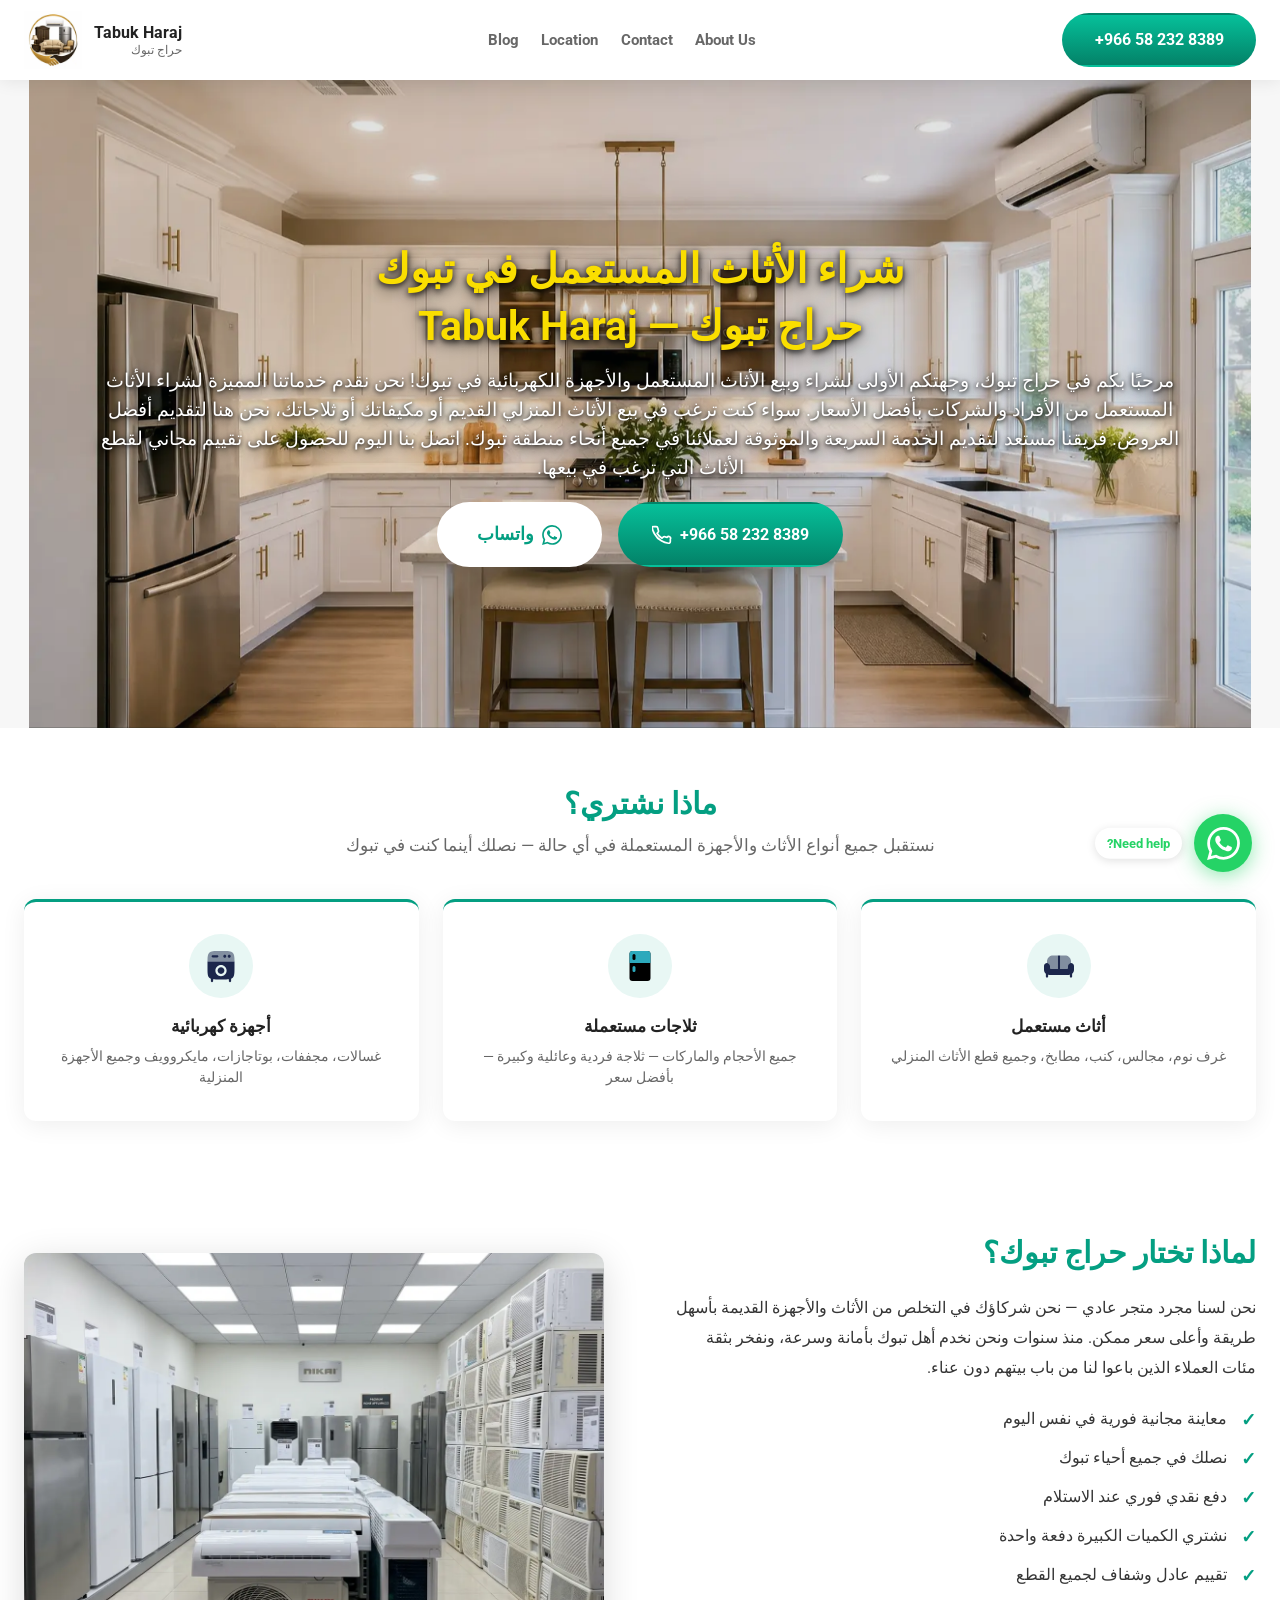
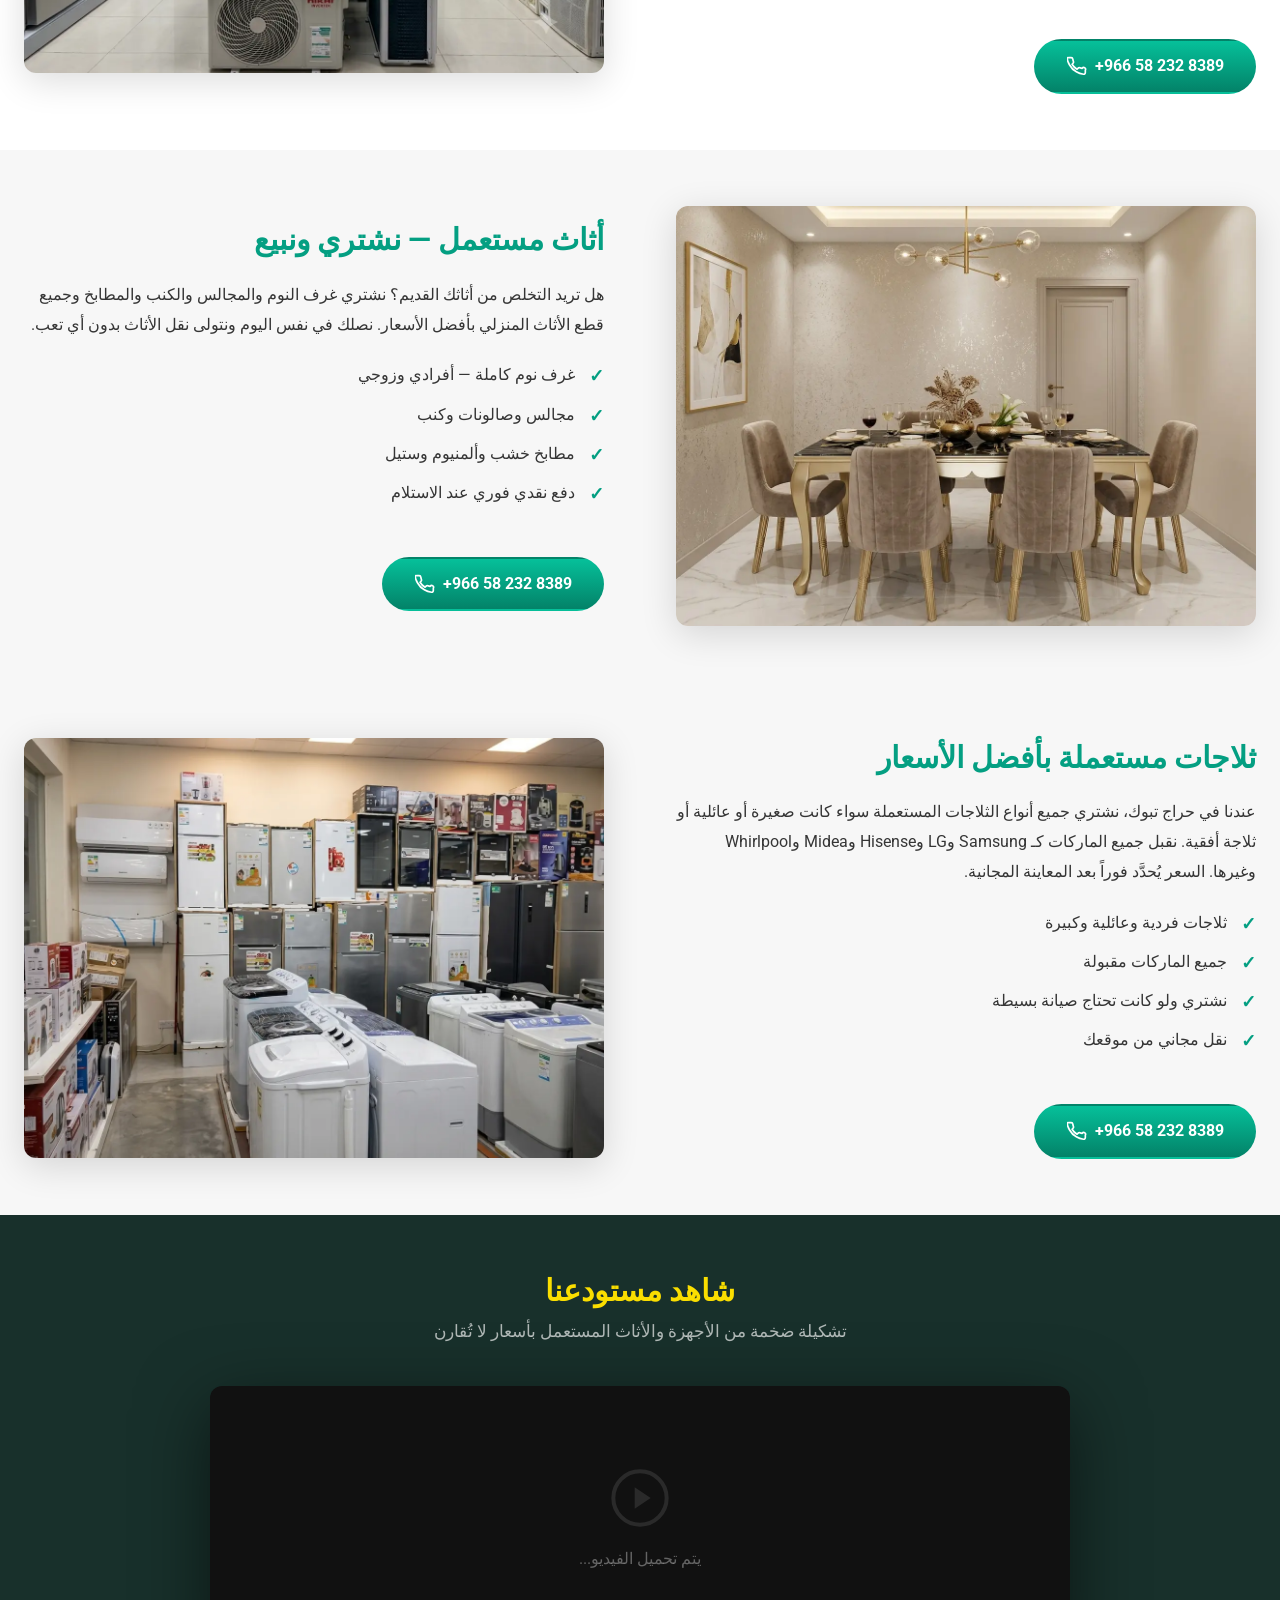
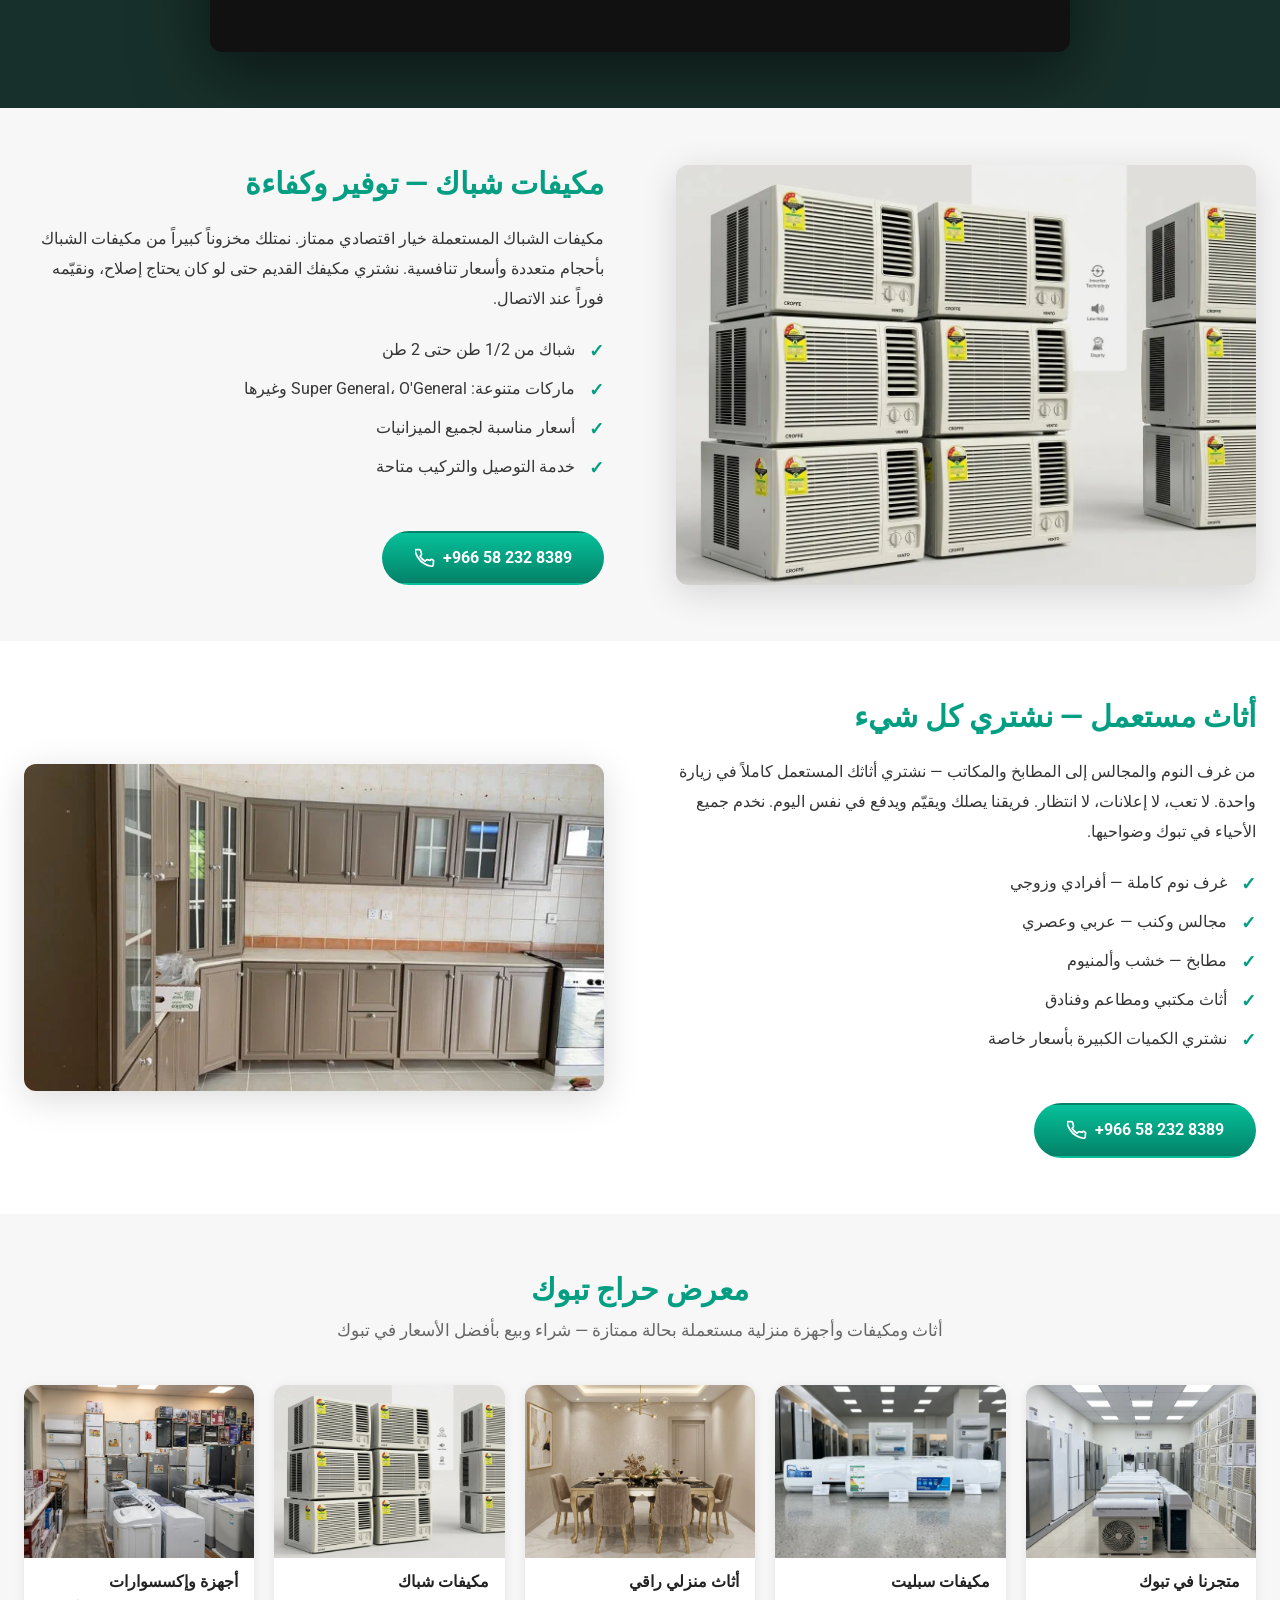
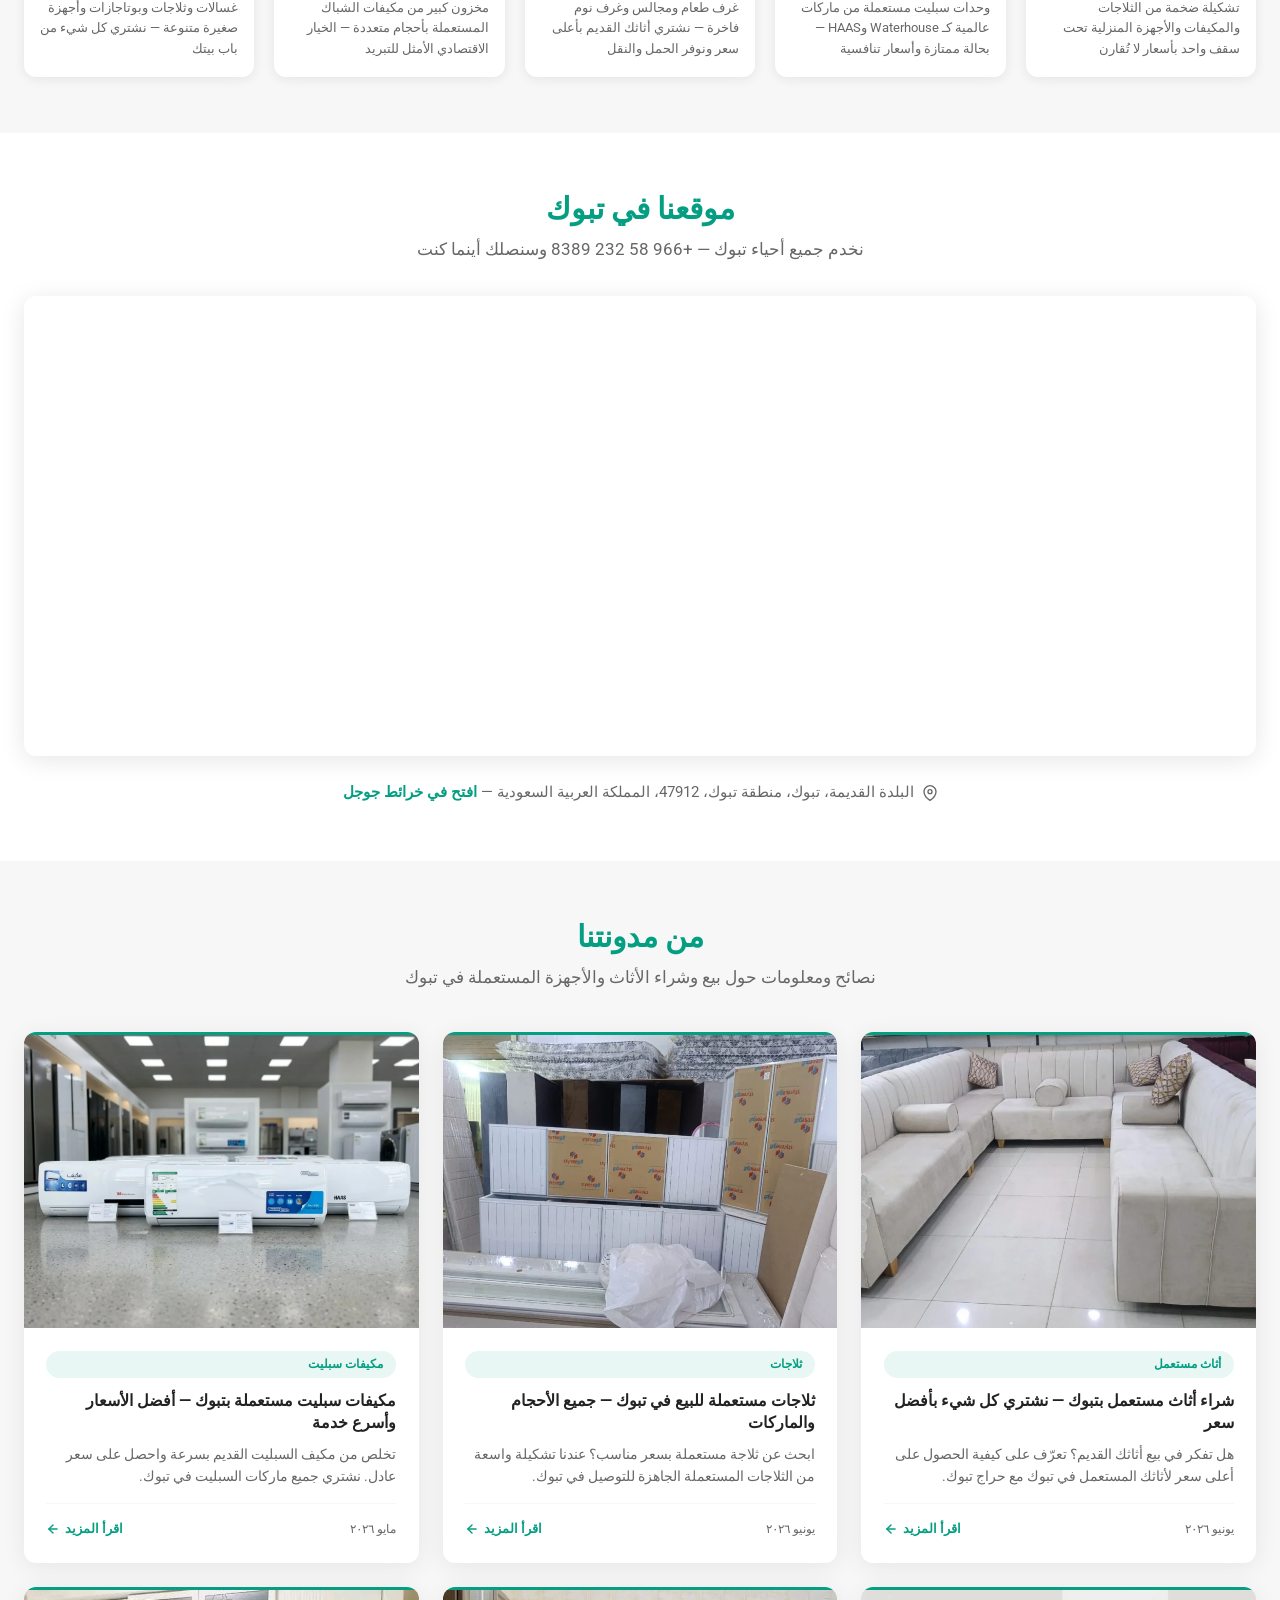
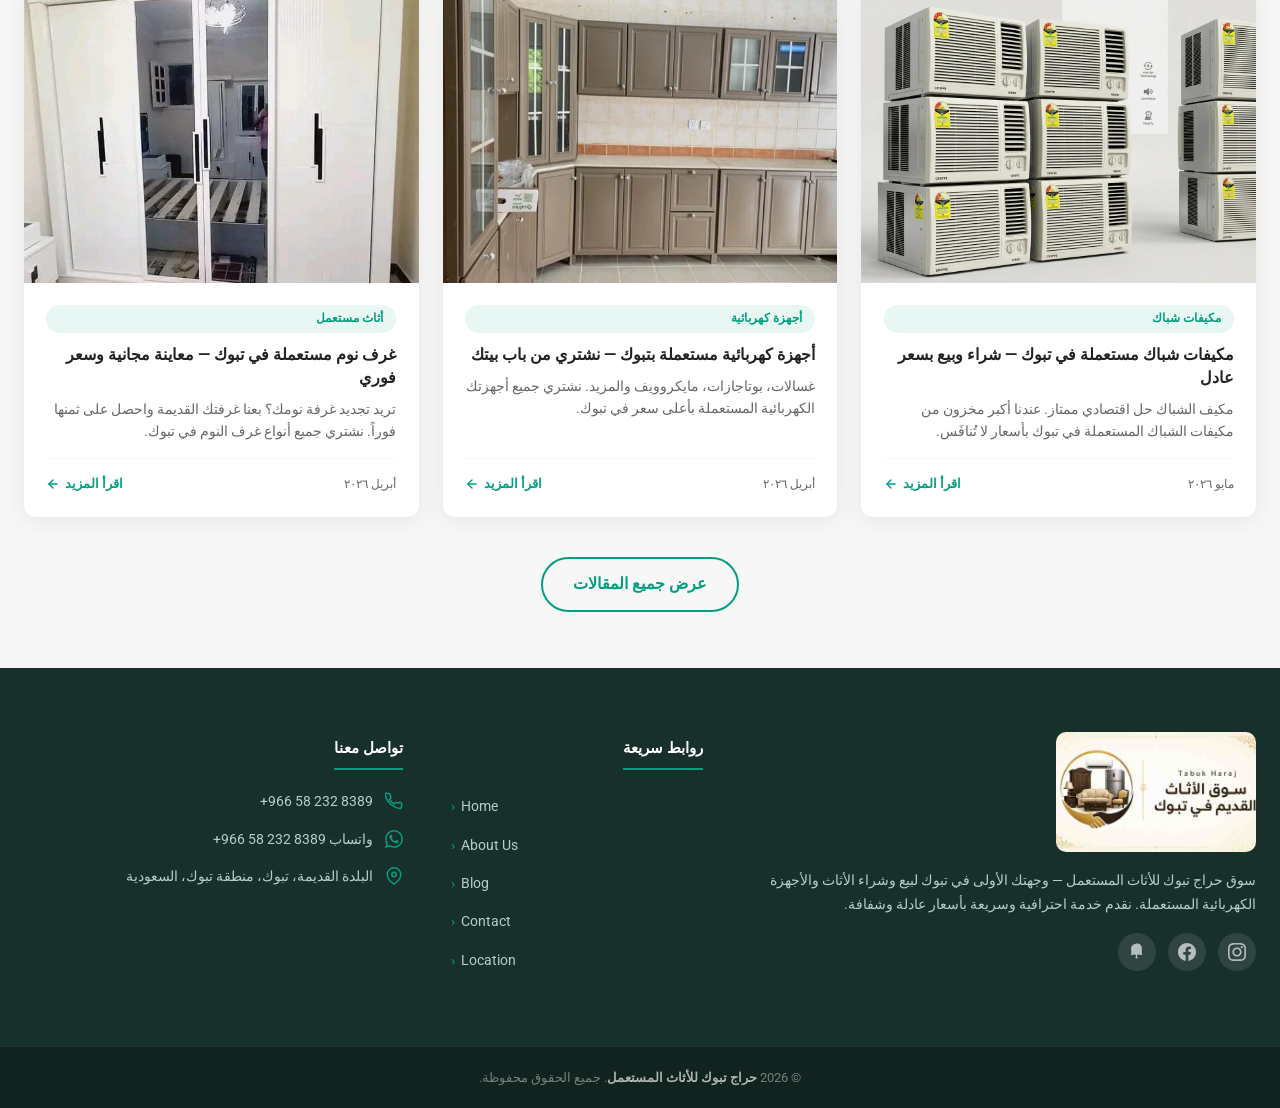
==== commit c7b4711d: "feat: add Snapchat social link to footer (all pages) and contact page" ====
--- a/index.html
+++ b/index.html
@@ -620,7 +620,7 @@
         <p class="footer-about-text">
           سوق حراج تبوك للأثاث المستعمل — وجهتك الأولى في تبوك لبيع وشراء الأثاث والأجهزة الكهربائية المستعملة.
           نقدم خدمة احترافية وسريعة بأسعار عادلة وشفافة.
-        </p><div class="footer-social"><a href="https://www.instagram.com/tabuk_used_furniture/" class="footer-social-link" target="_blank" rel="noopener noreferrer" aria-label="Instagram"><svg viewBox="0 0 24 24" fill="currentColor" aria-hidden="true"><path d="M12 2.163c3.204 0 3.584.012 4.85.07 3.252.148 4.771 1.691 4.919 4.919.058 1.265.069 1.645.069 4.849 0 3.205-.012 3.584-.069 4.849-.149 3.225-1.664 4.771-4.919 4.919-1.266.058-1.644.07-4.85.07-3.204 0-3.584-.012-4.849-.07-3.26-.149-4.771-1.699-4.919-4.92-.058-1.265-.07-1.644-.07-4.849 0-3.204.013-3.583.07-4.849.149-3.227 1.664-4.771 4.919-4.919 1.266-.057 1.645-.069 4.849-.069zm0-2.163c-3.259 0-3.667.014-4.947.072-4.358.2-6.78 2.618-6.98 6.98-.059 1.281-.073 1.689-.073 4.948 0 3.259.014 3.668.072 4.948.2 4.358 2.618 6.78 6.98 6.98 1.281.058 1.689.072 4.948.072 3.259 0 3.668-.014 4.948-.072 4.354-.2 6.782-2.618 6.979-6.98.059-1.28.073-1.689.073-4.948 0-3.259-.014-3.667-.072-4.947-.196-4.354-2.617-6.78-6.979-6.98-1.281-.059-1.69-.073-4.949-.073zm0 5.838c-3.403 0-6.162 2.759-6.162 6.162s2.759 6.163 6.162 6.163 6.162-2.759 6.162-6.163c0-3.403-2.759-6.162-6.162-6.162zm0 10.162c-2.209 0-4-1.79-4-4 0-2.209 1.791-4 4-4s4 1.791 4 4c0 2.21-1.791 4-4 4zm6.406-11.845c-.796 0-1.441.645-1.441 1.44s.645 1.44 1.441 1.44c.795 0 1.439-.645 1.439-1.44s-.644-1.44-1.439-1.44z"/></svg></a><a href="https://www.facebook.com/share/1FitdhDFeG/" class="footer-social-link" target="_blank" rel="noopener noreferrer" aria-label="Facebook"><svg viewBox="0 0 24 24" fill="currentColor" aria-hidden="true"><path d="M24 12.073c0-6.627-5.373-12-12-12s-12 5.373-12 12c0 5.99 4.388 10.954 10.125 11.854v-8.385H7.078v-3.47h3.047V9.43c0-3.007 1.792-4.669 4.533-4.669 1.312 0 2.686.235 2.686.235v2.953H15.83c-1.491 0-1.956.925-1.956 1.874v2.25h3.328l-.532 3.47h-2.796v8.385C19.612 23.027 24 18.062 24 12.073z"/></svg></a></div>
+        </p><div class="footer-social"><a href="https://www.instagram.com/tabuk_used_furniture/" class="footer-social-link" target="_blank" rel="noopener noreferrer" aria-label="Instagram"><svg viewBox="0 0 24 24" fill="currentColor" aria-hidden="true"><path d="M12 2.163c3.204 0 3.584.012 4.85.07 3.252.148 4.771 1.691 4.919 4.919.058 1.265.069 1.645.069 4.849 0 3.205-.012 3.584-.069 4.849-.149 3.225-1.664 4.771-4.919 4.919-1.266.058-1.644.07-4.85.07-3.204 0-3.584-.012-4.849-.07-3.26-.149-4.771-1.699-4.919-4.92-.058-1.265-.07-1.644-.07-4.849 0-3.204.013-3.583.07-4.849.149-3.227 1.664-4.771 4.919-4.919 1.266-.057 1.645-.069 4.849-.069zm0-2.163c-3.259 0-3.667.014-4.947.072-4.358.2-6.78 2.618-6.98 6.98-.059 1.281-.073 1.689-.073 4.948 0 3.259.014 3.668.072 4.948.2 4.358 2.618 6.78 6.98 6.98 1.281.058 1.689.072 4.948.072 3.259 0 3.668-.014 4.948-.072 4.354-.2 6.782-2.618 6.979-6.98.059-1.28.073-1.689.073-4.948 0-3.259-.014-3.667-.072-4.947-.196-4.354-2.617-6.78-6.979-6.98-1.281-.059-1.69-.073-4.949-.073zm0 5.838c-3.403 0-6.162 2.759-6.162 6.162s2.759 6.163 6.162 6.163 6.162-2.759 6.162-6.163c0-3.403-2.759-6.162-6.162-6.162zm0 10.162c-2.209 0-4-1.79-4-4 0-2.209 1.791-4 4-4s4 1.791 4 4c0 2.21-1.791 4-4 4zm6.406-11.845c-.796 0-1.441.645-1.441 1.44s.645 1.44 1.441 1.44c.795 0 1.439-.645 1.439-1.44s-.644-1.44-1.439-1.44z"/></svg></a><a href="https://www.facebook.com/share/1FitdhDFeG/" class="footer-social-link" target="_blank" rel="noopener noreferrer" aria-label="Facebook"><svg viewBox="0 0 24 24" fill="currentColor" aria-hidden="true"><path d="M24 12.073c0-6.627-5.373-12-12-12s-12 5.373-12 12c0 5.99 4.388 10.954 10.125 11.854v-8.385H7.078v-3.47h3.047V9.43c0-3.007 1.792-4.669 4.533-4.669 1.312 0 2.686.235 2.686.235v2.953H15.83c-1.491 0-1.956.925-1.956 1.874v2.25h3.328l-.532 3.47h-2.796v8.385C19.612 23.027 24 18.062 24 12.073z"/></svg></a><a href="https://www.snapchat.com/add/t_abuj100" class="footer-social-link" target="_blank" rel="noopener noreferrer" aria-label="Snapchat"><svg viewBox="0 0 24 24" fill="currentColor" aria-hidden="true"><path d="M12.206.793c.99 0 4.347.276 5.93 3.821.529 1.193.403 3.219.34 4.803-.09 2.005-.061 3.936.021 4.51.026.183.057.36.103.526.121.438.424 1.29.424 1.29-.01 0-.5.183-.797.255-.596.145-1.24.184-1.844-.033-.199-.073-.392-.165-.586-.26-.609-.292-1.187-.507-1.854-.392-.656.112-1.218.506-1.559 1.064-.355.579-.39 1.259-.16 1.878.11.3.268.566.416.752l.075.092c.133.168.22.374.22.579 0 .54-.47.974-1.04.974-.115 0-.237-.02-.36-.057C12.493 20.57 12 20.429 12 20.429s-.493.141-.786.255c-.123.037-.245.057-.36.057-.57 0-1.04-.435-1.04-.974 0-.205.087-.41.22-.579l.075-.092c.148-.186.306-.452.416-.752.23-.619.195-1.299-.16-1.878-.341-.558-.903-.952-1.559-1.064-.667-.115-1.245.1-1.854.392-.194.095-.387.187-.586.26-.604.217-1.248.178-1.844.033-.297-.072-.787-.255-.797-.255 0 0 .303-.852.424-1.29.046-.166.077-.343.103-.526.082-.574.111-2.505.021-4.51-.063-1.584-.189-3.61.34-4.803C7.853 1.07 11.21.793 12.206.793z"/></svg></a></div>
       </div>
       <!-- Nav -->
       <div class="footer-col">
--- a/assets/css/style.css
+++ b/assets/css/style.css
@@ -29,7 +29,7 @@
 
 /* 2. Reset & Base */
 *,*::before,*::after { box-sizing: border-box; margin: 0; padding: 0; }
-html { scroll-behavior: smooth; -webkit-text-size-adjust: 100%; }
+html { scroll-behavior: smooth; -webkit-text-size-adjust: 100%; overflow-x: clip; }
 body {
   font-family: var(--font-main);
   font-size: 18px;
@@ -38,6 +38,7 @@
   background: var(--color-bg);
   direction: rtl;
   text-align: right;
+  overflow-x: clip;
 }
 img { max-width: 100%; height: auto; display: block; }
 a  { color: inherit; text-decoration: none; }
@@ -1026,8 +1027,10 @@
   .values-grid   { grid-template-columns: 1fr; }
   .about-intro-grid { grid-template-columns: 1fr; }
   .contact-layout { grid-template-columns: 1fr; }
-  .location-layout { grid-template-columns: 1fr; }
-  .location-info-card { margin: 0 auto; width: 100%; }
+  .location-layout { grid-template-columns: 1fr; width: 100%; max-width: 100%; }
+  .location-layout > div { width: 100%; min-width: 0; }
+  .location-info-card { margin: 0 auto; width: 100%; min-width: 0; }
+  .map-container iframe { height: 260px; }
 
   .whatsapp-float { bottom: 18px; right: 18px; width: 50px; height: 50px; margin-bottom: 0; }
   .whatsapp-float svg { width: 28px; height: 28px; }
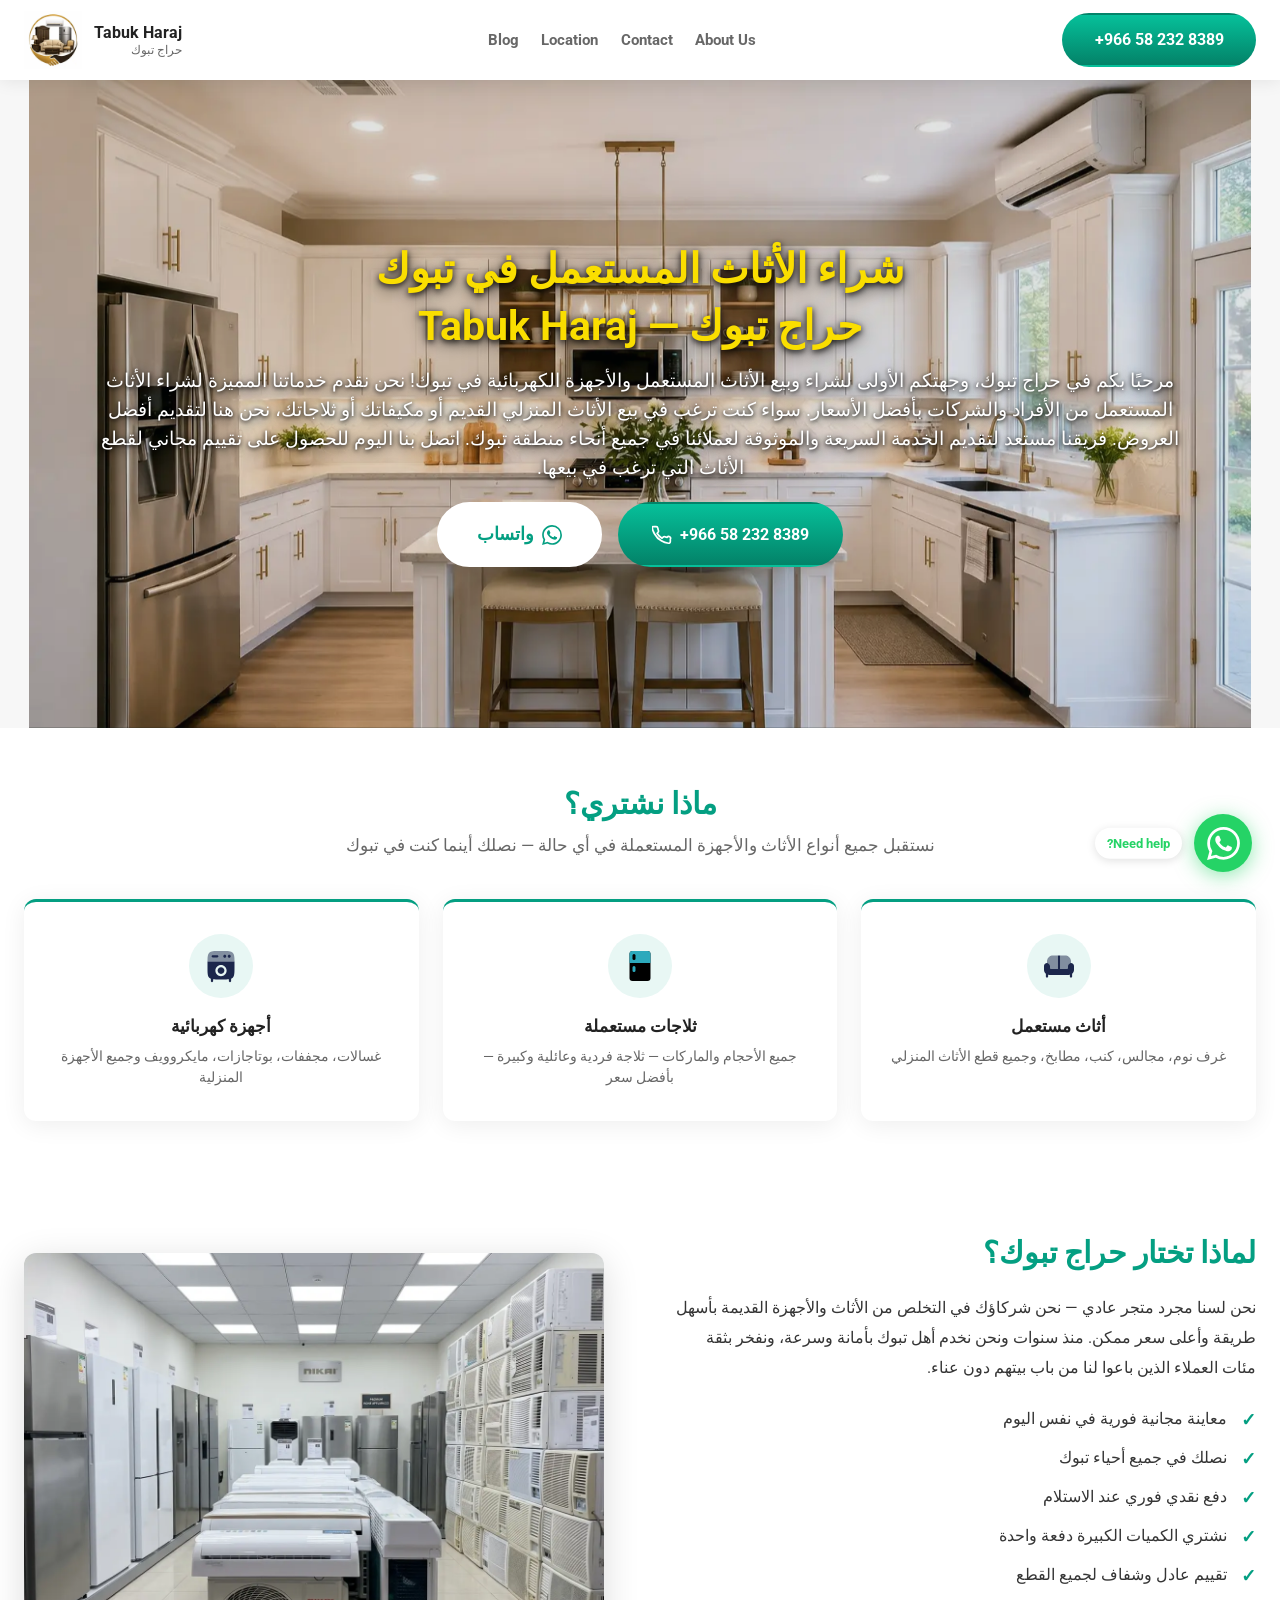
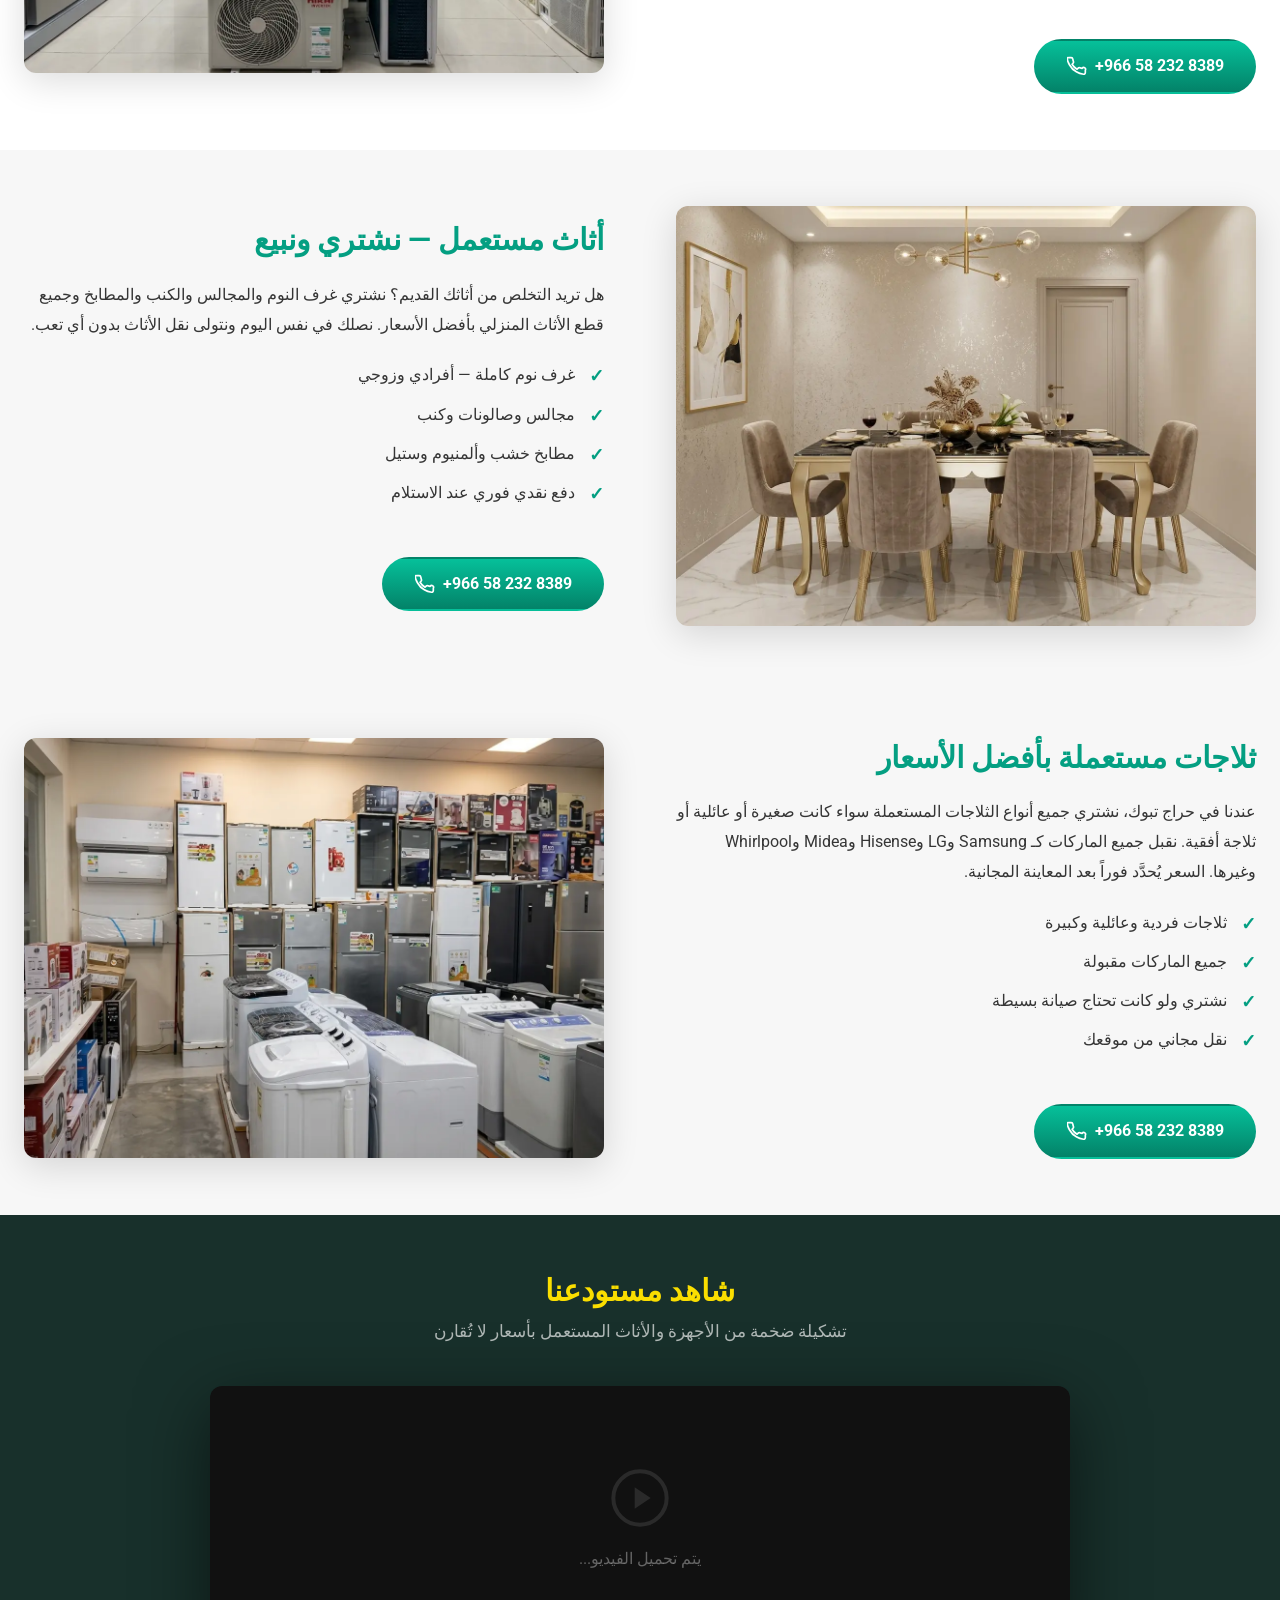
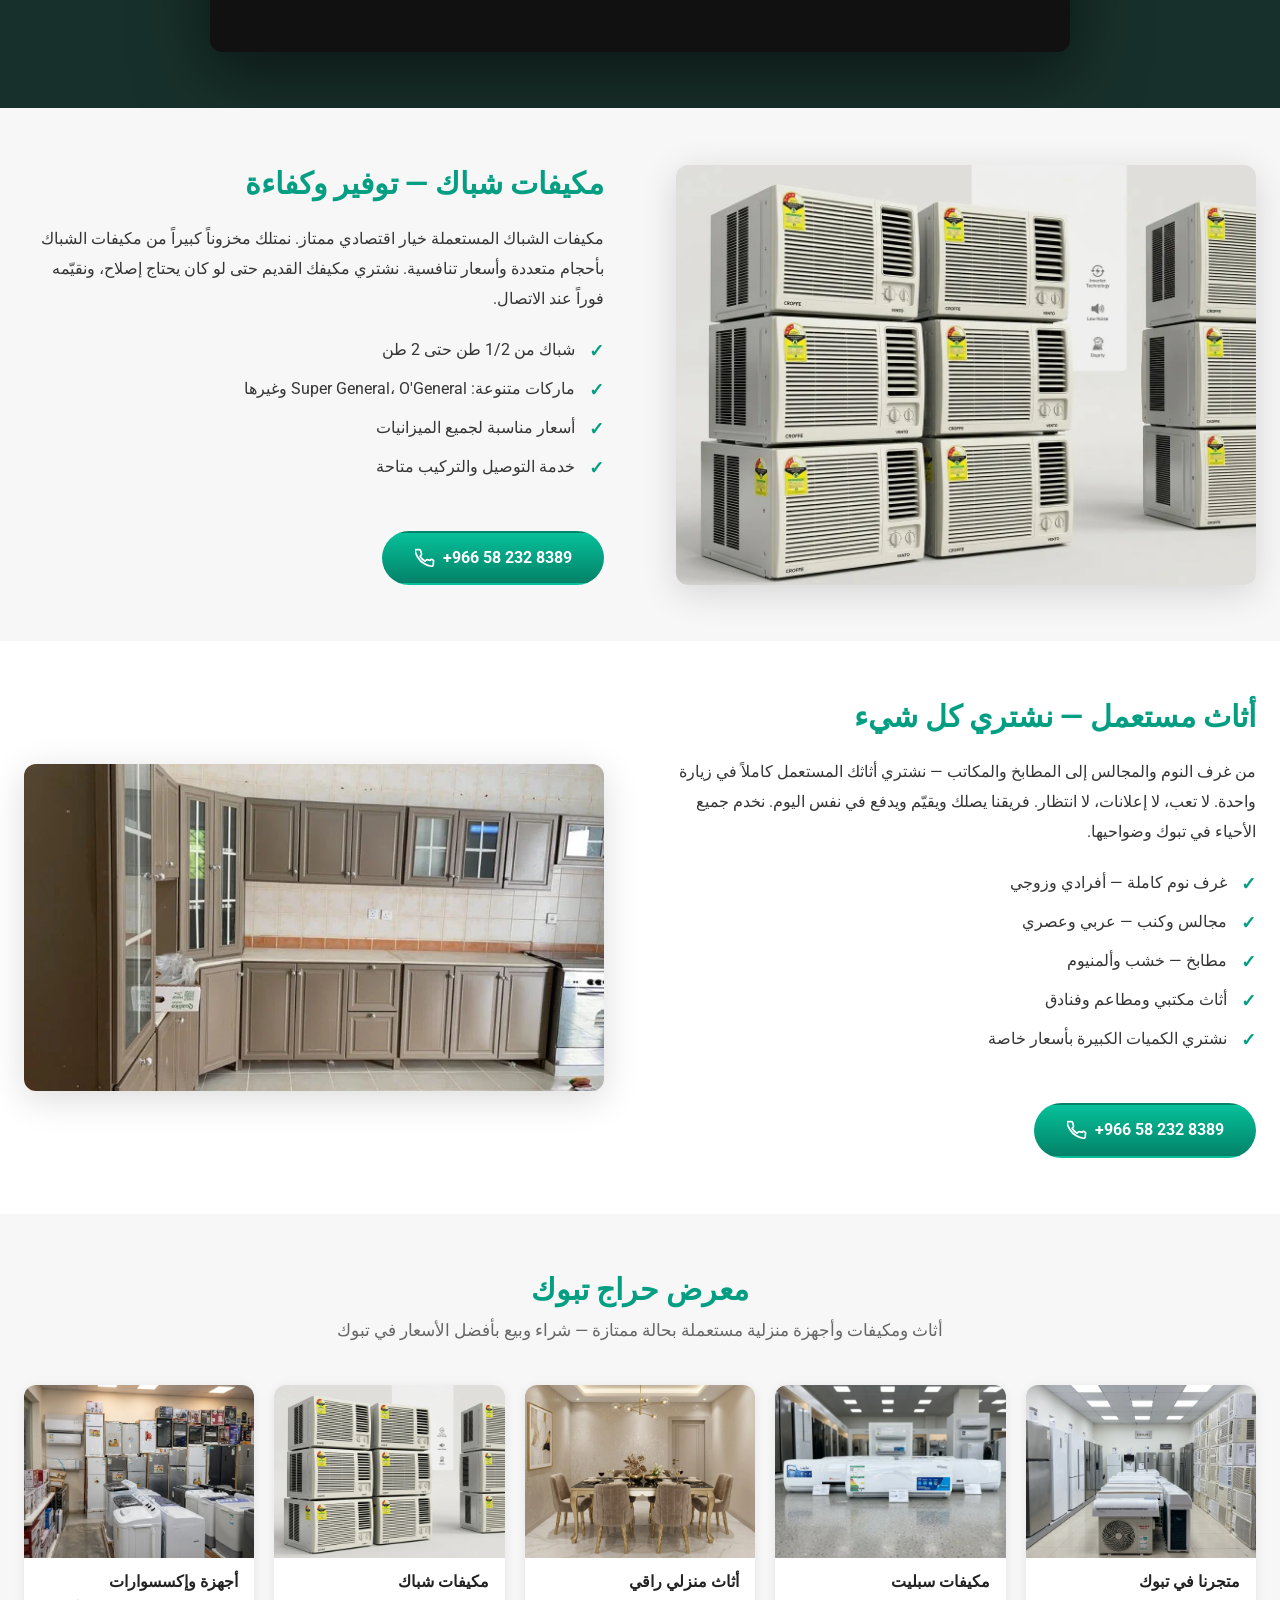
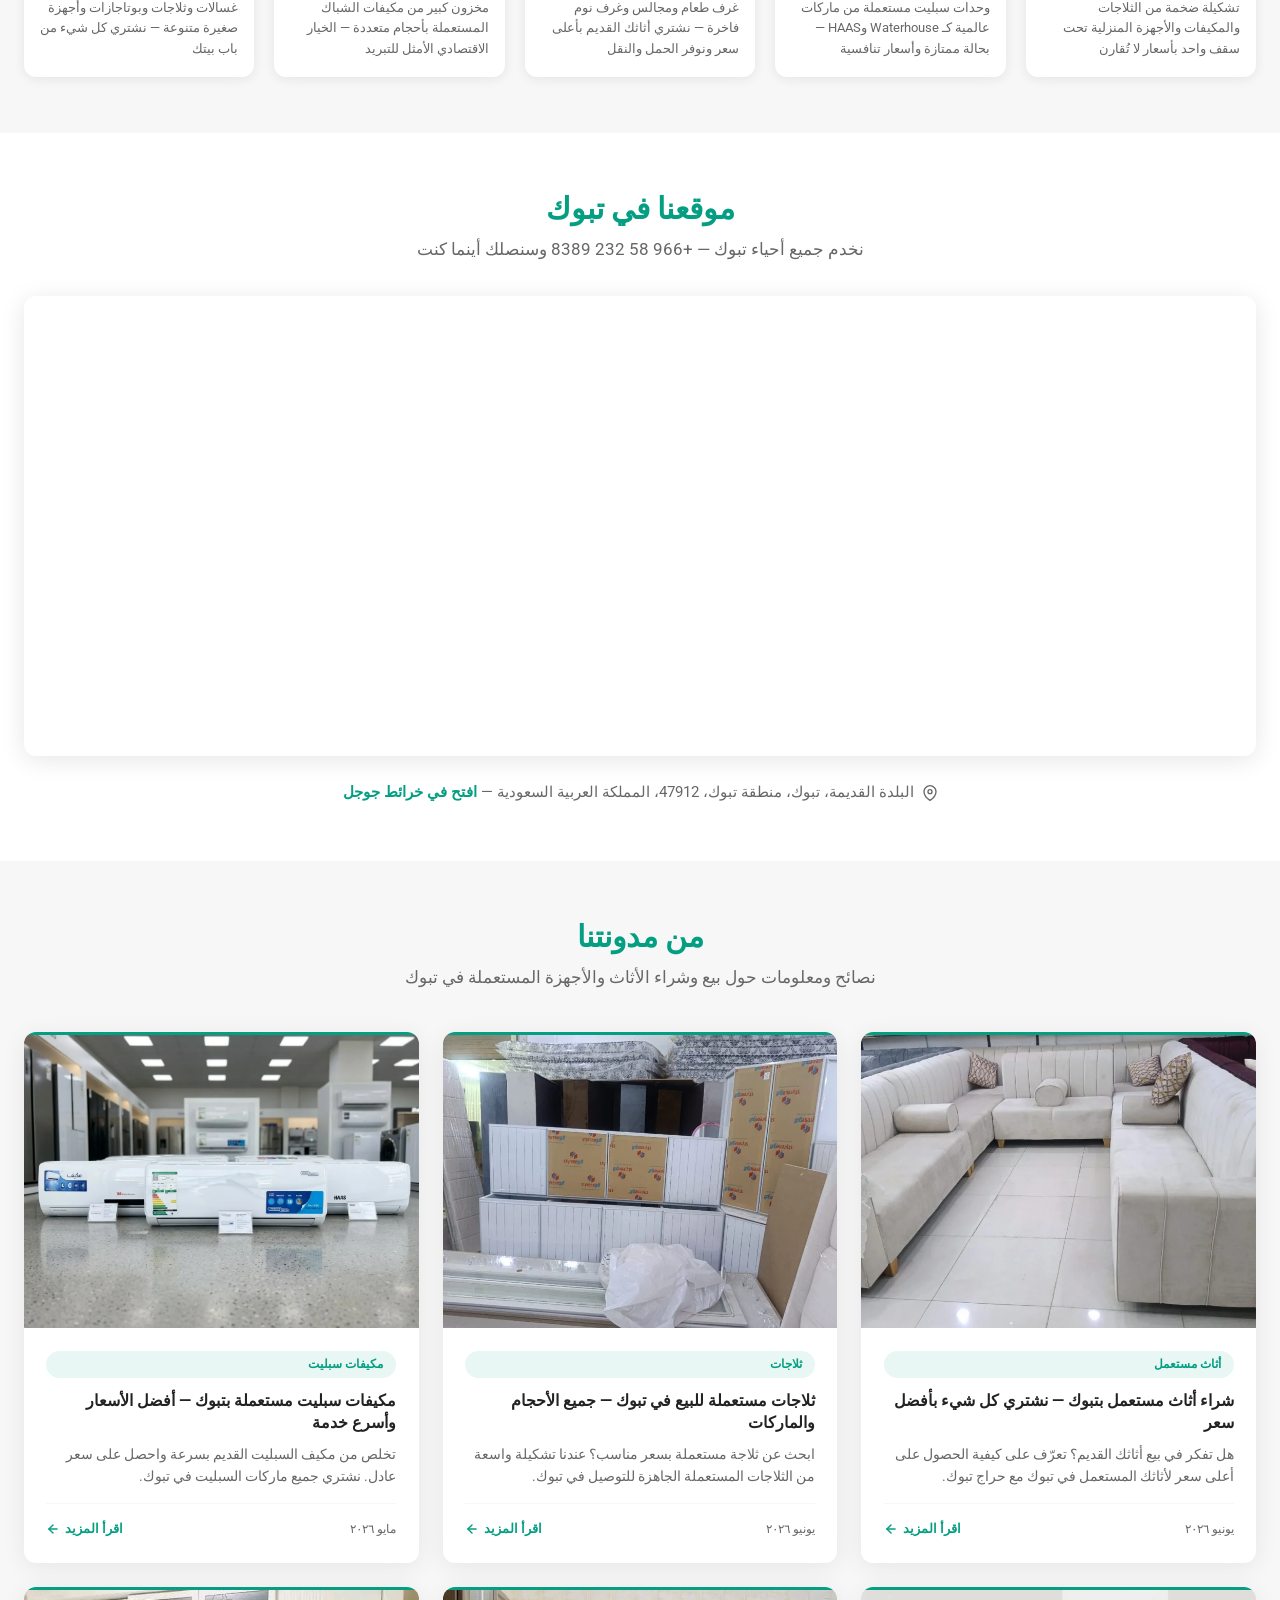
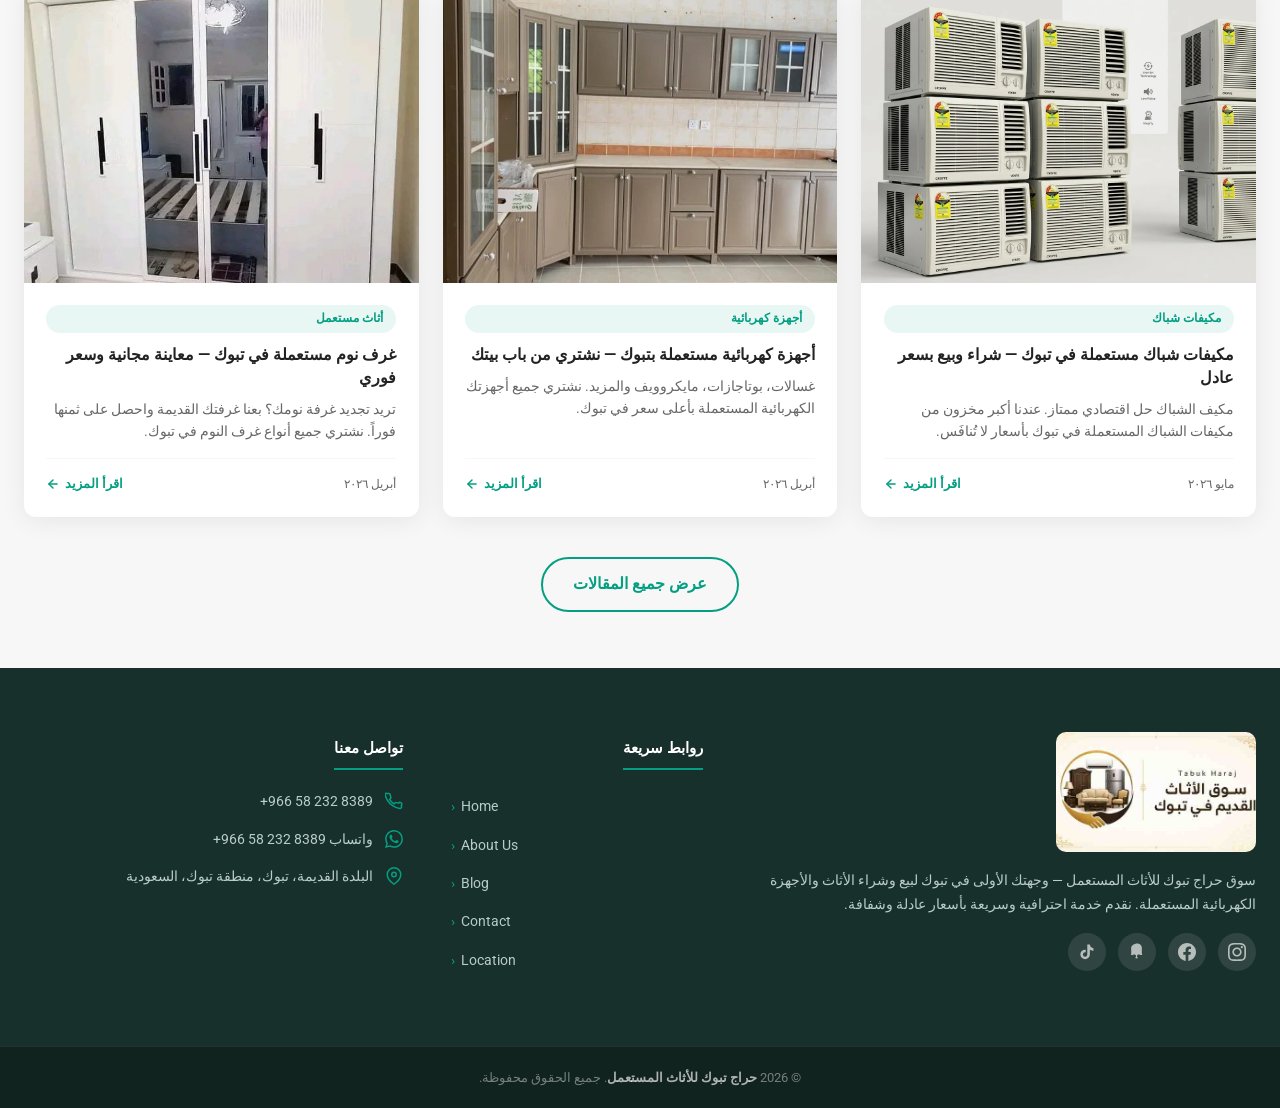
==== commit cc4b2b09: "feat: add TikTok social link to footer (all pages) and contact page" ====
--- a/index.html
+++ b/index.html
@@ -620,7 +620,7 @@
         <p class="footer-about-text">
           سوق حراج تبوك للأثاث المستعمل — وجهتك الأولى في تبوك لبيع وشراء الأثاث والأجهزة الكهربائية المستعملة.
           نقدم خدمة احترافية وسريعة بأسعار عادلة وشفافة.
-        </p><div class="footer-social"><a href="https://www.instagram.com/tabuk_used_furniture/" class="footer-social-link" target="_blank" rel="noopener noreferrer" aria-label="Instagram"><svg viewBox="0 0 24 24" fill="currentColor" aria-hidden="true"><path d="M12 2.163c3.204 0 3.584.012 4.85.07 3.252.148 4.771 1.691 4.919 4.919.058 1.265.069 1.645.069 4.849 0 3.205-.012 3.584-.069 4.849-.149 3.225-1.664 4.771-4.919 4.919-1.266.058-1.644.07-4.85.07-3.204 0-3.584-.012-4.849-.07-3.26-.149-4.771-1.699-4.919-4.92-.058-1.265-.07-1.644-.07-4.849 0-3.204.013-3.583.07-4.849.149-3.227 1.664-4.771 4.919-4.919 1.266-.057 1.645-.069 4.849-.069zm0-2.163c-3.259 0-3.667.014-4.947.072-4.358.2-6.78 2.618-6.98 6.98-.059 1.281-.073 1.689-.073 4.948 0 3.259.014 3.668.072 4.948.2 4.358 2.618 6.78 6.98 6.98 1.281.058 1.689.072 4.948.072 3.259 0 3.668-.014 4.948-.072 4.354-.2 6.782-2.618 6.979-6.98.059-1.28.073-1.689.073-4.948 0-3.259-.014-3.667-.072-4.947-.196-4.354-2.617-6.78-6.979-6.98-1.281-.059-1.69-.073-4.949-.073zm0 5.838c-3.403 0-6.162 2.759-6.162 6.162s2.759 6.163 6.162 6.163 6.162-2.759 6.162-6.163c0-3.403-2.759-6.162-6.162-6.162zm0 10.162c-2.209 0-4-1.79-4-4 0-2.209 1.791-4 4-4s4 1.791 4 4c0 2.21-1.791 4-4 4zm6.406-11.845c-.796 0-1.441.645-1.441 1.44s.645 1.44 1.441 1.44c.795 0 1.439-.645 1.439-1.44s-.644-1.44-1.439-1.44z"/></svg></a><a href="https://www.facebook.com/share/1FitdhDFeG/" class="footer-social-link" target="_blank" rel="noopener noreferrer" aria-label="Facebook"><svg viewBox="0 0 24 24" fill="currentColor" aria-hidden="true"><path d="M24 12.073c0-6.627-5.373-12-12-12s-12 5.373-12 12c0 5.99 4.388 10.954 10.125 11.854v-8.385H7.078v-3.47h3.047V9.43c0-3.007 1.792-4.669 4.533-4.669 1.312 0 2.686.235 2.686.235v2.953H15.83c-1.491 0-1.956.925-1.956 1.874v2.25h3.328l-.532 3.47h-2.796v8.385C19.612 23.027 24 18.062 24 12.073z"/></svg></a><a href="https://www.snapchat.com/add/t_abuj100" class="footer-social-link" target="_blank" rel="noopener noreferrer" aria-label="Snapchat"><svg viewBox="0 0 24 24" fill="currentColor" aria-hidden="true"><path d="M12.206.793c.99 0 4.347.276 5.93 3.821.529 1.193.403 3.219.34 4.803-.09 2.005-.061 3.936.021 4.51.026.183.057.36.103.526.121.438.424 1.29.424 1.29-.01 0-.5.183-.797.255-.596.145-1.24.184-1.844-.033-.199-.073-.392-.165-.586-.26-.609-.292-1.187-.507-1.854-.392-.656.112-1.218.506-1.559 1.064-.355.579-.39 1.259-.16 1.878.11.3.268.566.416.752l.075.092c.133.168.22.374.22.579 0 .54-.47.974-1.04.974-.115 0-.237-.02-.36-.057C12.493 20.57 12 20.429 12 20.429s-.493.141-.786.255c-.123.037-.245.057-.36.057-.57 0-1.04-.435-1.04-.974 0-.205.087-.41.22-.579l.075-.092c.148-.186.306-.452.416-.752.23-.619.195-1.299-.16-1.878-.341-.558-.903-.952-1.559-1.064-.667-.115-1.245.1-1.854.392-.194.095-.387.187-.586.26-.604.217-1.248.178-1.844.033-.297-.072-.787-.255-.797-.255 0 0 .303-.852.424-1.29.046-.166.077-.343.103-.526.082-.574.111-2.505.021-4.51-.063-1.584-.189-3.61.34-4.803C7.853 1.07 11.21.793 12.206.793z"/></svg></a></div>
+        </p><div class="footer-social"><a href="https://www.instagram.com/tabuk_used_furniture/" class="footer-social-link" target="_blank" rel="noopener noreferrer" aria-label="Instagram"><svg viewBox="0 0 24 24" fill="currentColor" aria-hidden="true"><path d="M12 2.163c3.204 0 3.584.012 4.85.07 3.252.148 4.771 1.691 4.919 4.919.058 1.265.069 1.645.069 4.849 0 3.205-.012 3.584-.069 4.849-.149 3.225-1.664 4.771-4.919 4.919-1.266.058-1.644.07-4.85.07-3.204 0-3.584-.012-4.849-.07-3.26-.149-4.771-1.699-4.919-4.92-.058-1.265-.07-1.644-.07-4.849 0-3.204.013-3.583.07-4.849.149-3.227 1.664-4.771 4.919-4.919 1.266-.057 1.645-.069 4.849-.069zm0-2.163c-3.259 0-3.667.014-4.947.072-4.358.2-6.78 2.618-6.98 6.98-.059 1.281-.073 1.689-.073 4.948 0 3.259.014 3.668.072 4.948.2 4.358 2.618 6.78 6.98 6.98 1.281.058 1.689.072 4.948.072 3.259 0 3.668-.014 4.948-.072 4.354-.2 6.782-2.618 6.979-6.98.059-1.28.073-1.689.073-4.948 0-3.259-.014-3.667-.072-4.947-.196-4.354-2.617-6.78-6.979-6.98-1.281-.059-1.69-.073-4.949-.073zm0 5.838c-3.403 0-6.162 2.759-6.162 6.162s2.759 6.163 6.162 6.163 6.162-2.759 6.162-6.163c0-3.403-2.759-6.162-6.162-6.162zm0 10.162c-2.209 0-4-1.79-4-4 0-2.209 1.791-4 4-4s4 1.791 4 4c0 2.21-1.791 4-4 4zm6.406-11.845c-.796 0-1.441.645-1.441 1.44s.645 1.44 1.441 1.44c.795 0 1.439-.645 1.439-1.44s-.644-1.44-1.439-1.44z"/></svg></a><a href="https://www.facebook.com/share/1FitdhDFeG/" class="footer-social-link" target="_blank" rel="noopener noreferrer" aria-label="Facebook"><svg viewBox="0 0 24 24" fill="currentColor" aria-hidden="true"><path d="M24 12.073c0-6.627-5.373-12-12-12s-12 5.373-12 12c0 5.99 4.388 10.954 10.125 11.854v-8.385H7.078v-3.47h3.047V9.43c0-3.007 1.792-4.669 4.533-4.669 1.312 0 2.686.235 2.686.235v2.953H15.83c-1.491 0-1.956.925-1.956 1.874v2.25h3.328l-.532 3.47h-2.796v8.385C19.612 23.027 24 18.062 24 12.073z"/></svg></a><a href="https://www.snapchat.com/add/t_abuj100" class="footer-social-link" target="_blank" rel="noopener noreferrer" aria-label="Snapchat"><svg viewBox="0 0 24 24" fill="currentColor" aria-hidden="true"><path d="M12.206.793c.99 0 4.347.276 5.93 3.821.529 1.193.403 3.219.34 4.803-.09 2.005-.061 3.936.021 4.51.026.183.057.36.103.526.121.438.424 1.29.424 1.29-.01 0-.5.183-.797.255-.596.145-1.24.184-1.844-.033-.199-.073-.392-.165-.586-.26-.609-.292-1.187-.507-1.854-.392-.656.112-1.218.506-1.559 1.064-.355.579-.39 1.259-.16 1.878.11.3.268.566.416.752l.075.092c.133.168.22.374.22.579 0 .54-.47.974-1.04.974-.115 0-.237-.02-.36-.057C12.493 20.57 12 20.429 12 20.429s-.493.141-.786.255c-.123.037-.245.057-.36.057-.57 0-1.04-.435-1.04-.974 0-.205.087-.41.22-.579l.075-.092c.148-.186.306-.452.416-.752.23-.619.195-1.299-.16-1.878-.341-.558-.903-.952-1.559-1.064-.667-.115-1.245.1-1.854.392-.194.095-.387.187-.586.26-.604.217-1.248.178-1.844.033-.297-.072-.787-.255-.797-.255 0 0 .303-.852.424-1.29.046-.166.077-.343.103-.526.082-.574.111-2.505.021-4.51-.063-1.584-.189-3.61.34-4.803C7.853 1.07 11.21.793 12.206.793z"/></svg></a><a href="https://www.tiktok.com/@tabuk_100" class="footer-social-link" target="_blank" rel="noopener noreferrer" aria-label="TikTok"><svg viewBox="0 0 24 24" fill="currentColor" aria-hidden="true"><path d="M19.59 6.69a4.83 4.83 0 01-3.77-4.25V2h-3.45v13.67a2.89 2.89 0 01-2.88 2.5 2.89 2.89 0 01-2.89-2.89 2.89 2.89 0 012.89-2.89c.28 0 .54.04.79.1V9.01a6.27 6.27 0 00-.79-.05 6.34 6.34 0 00-6.34 6.34 6.34 6.34 0 006.34 6.34 6.34 6.34 0 006.33-6.34V8.95a8.28 8.28 0 004.84 1.54V7.03a4.85 4.85 0 01-1.07-.34z"/></svg></a></div>
       </div>
       <!-- Nav -->
       <div class="footer-col">
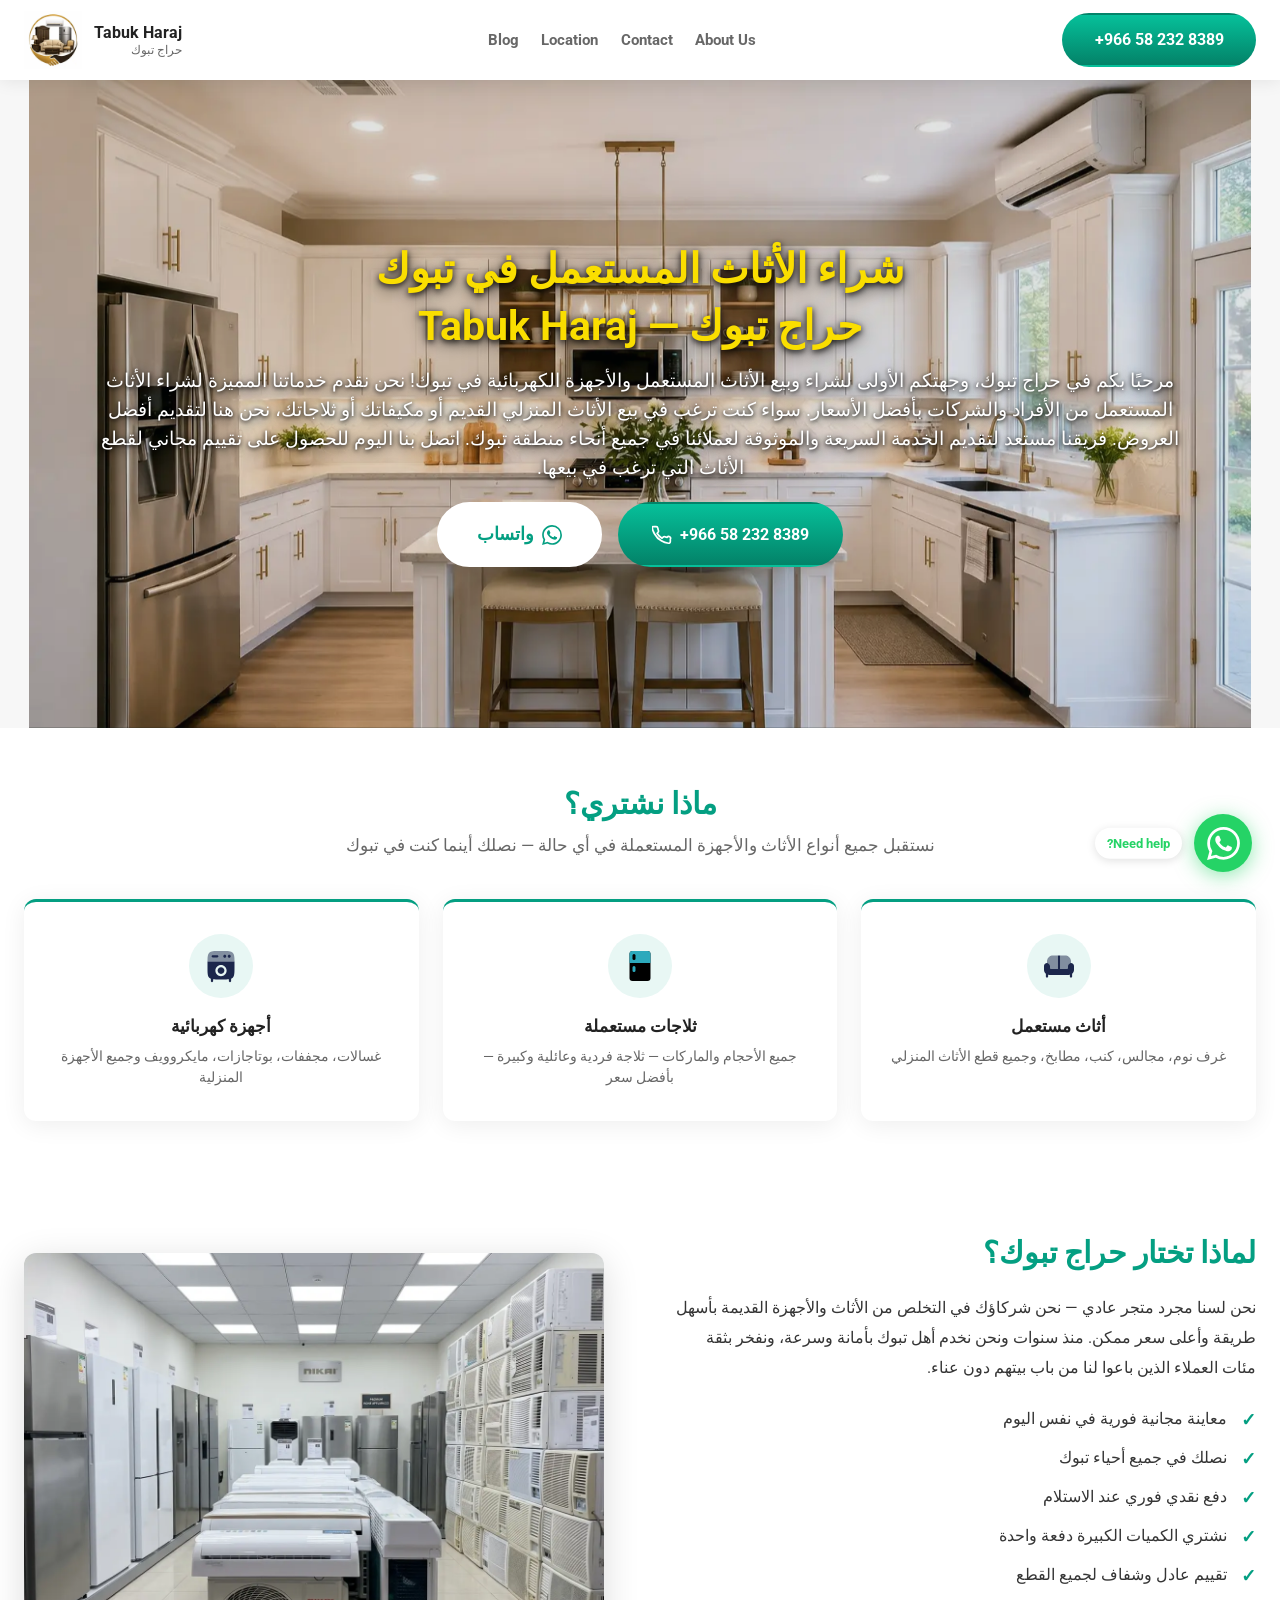
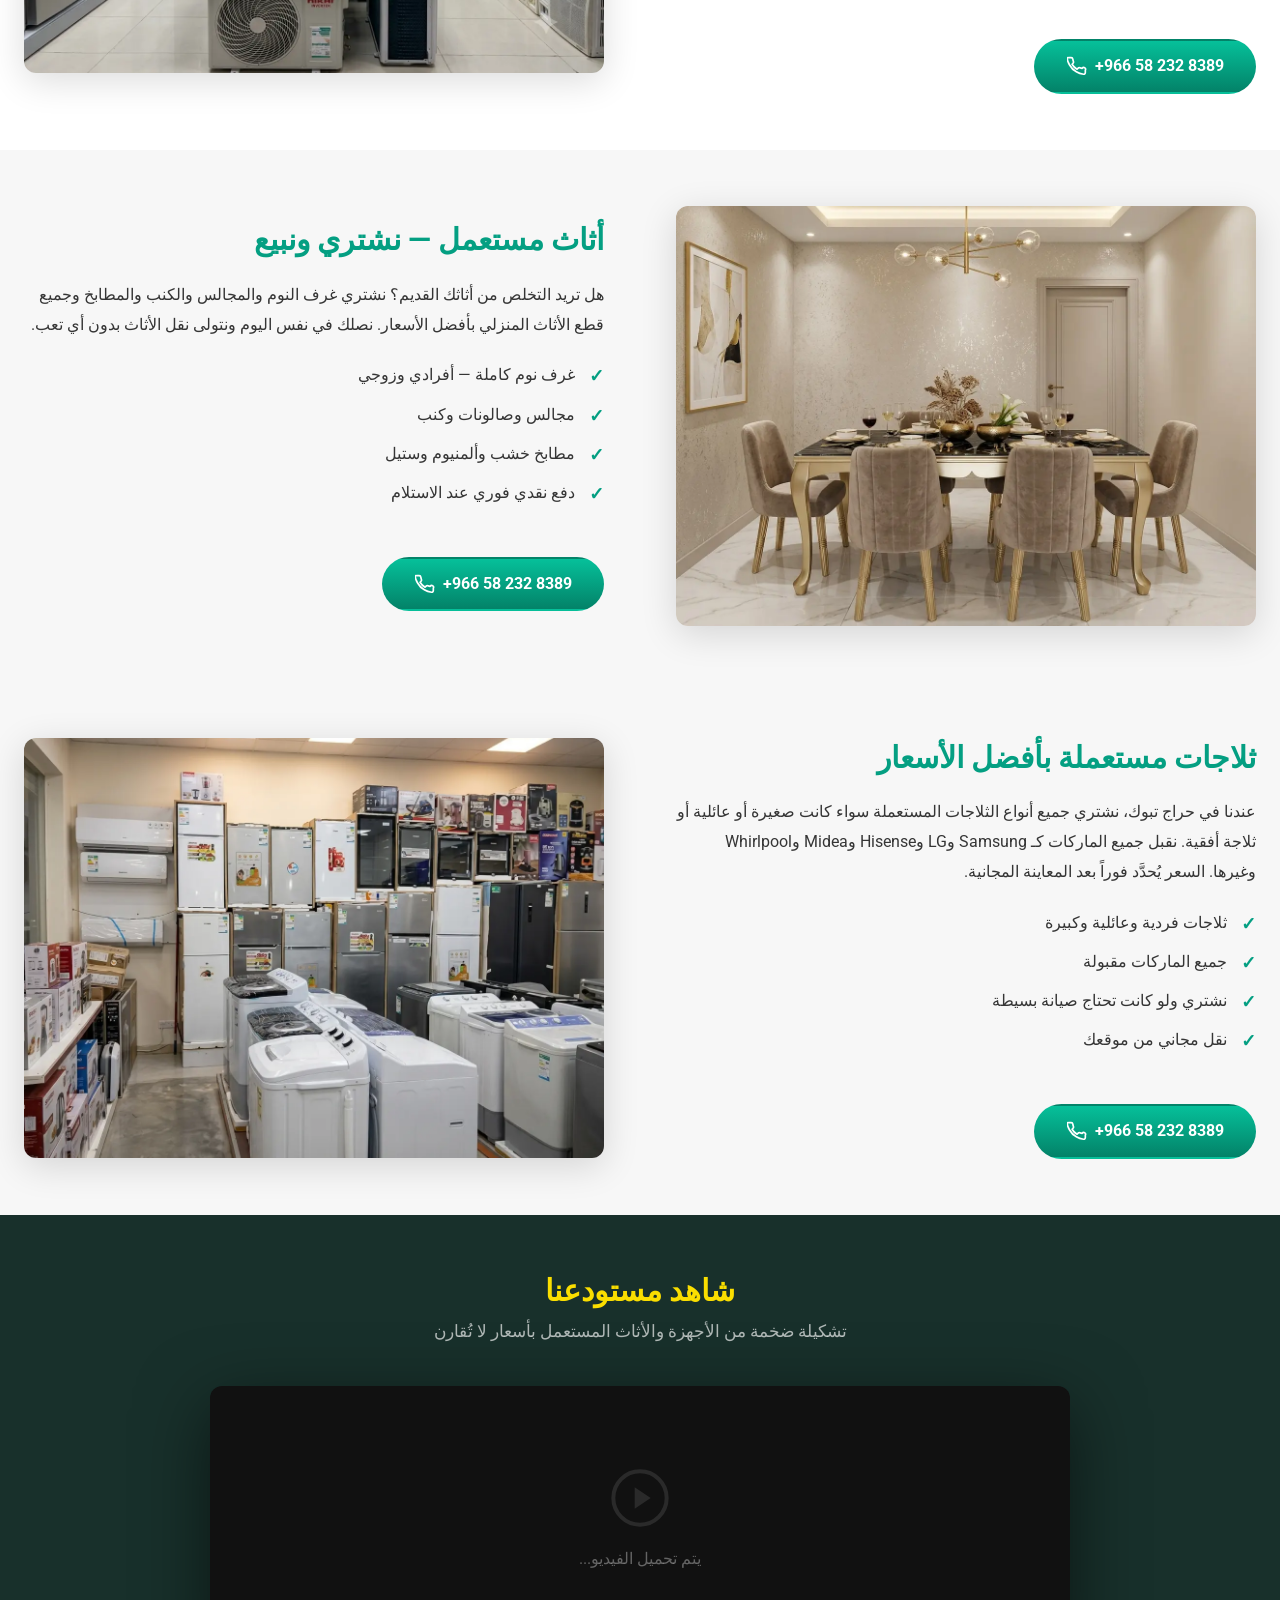
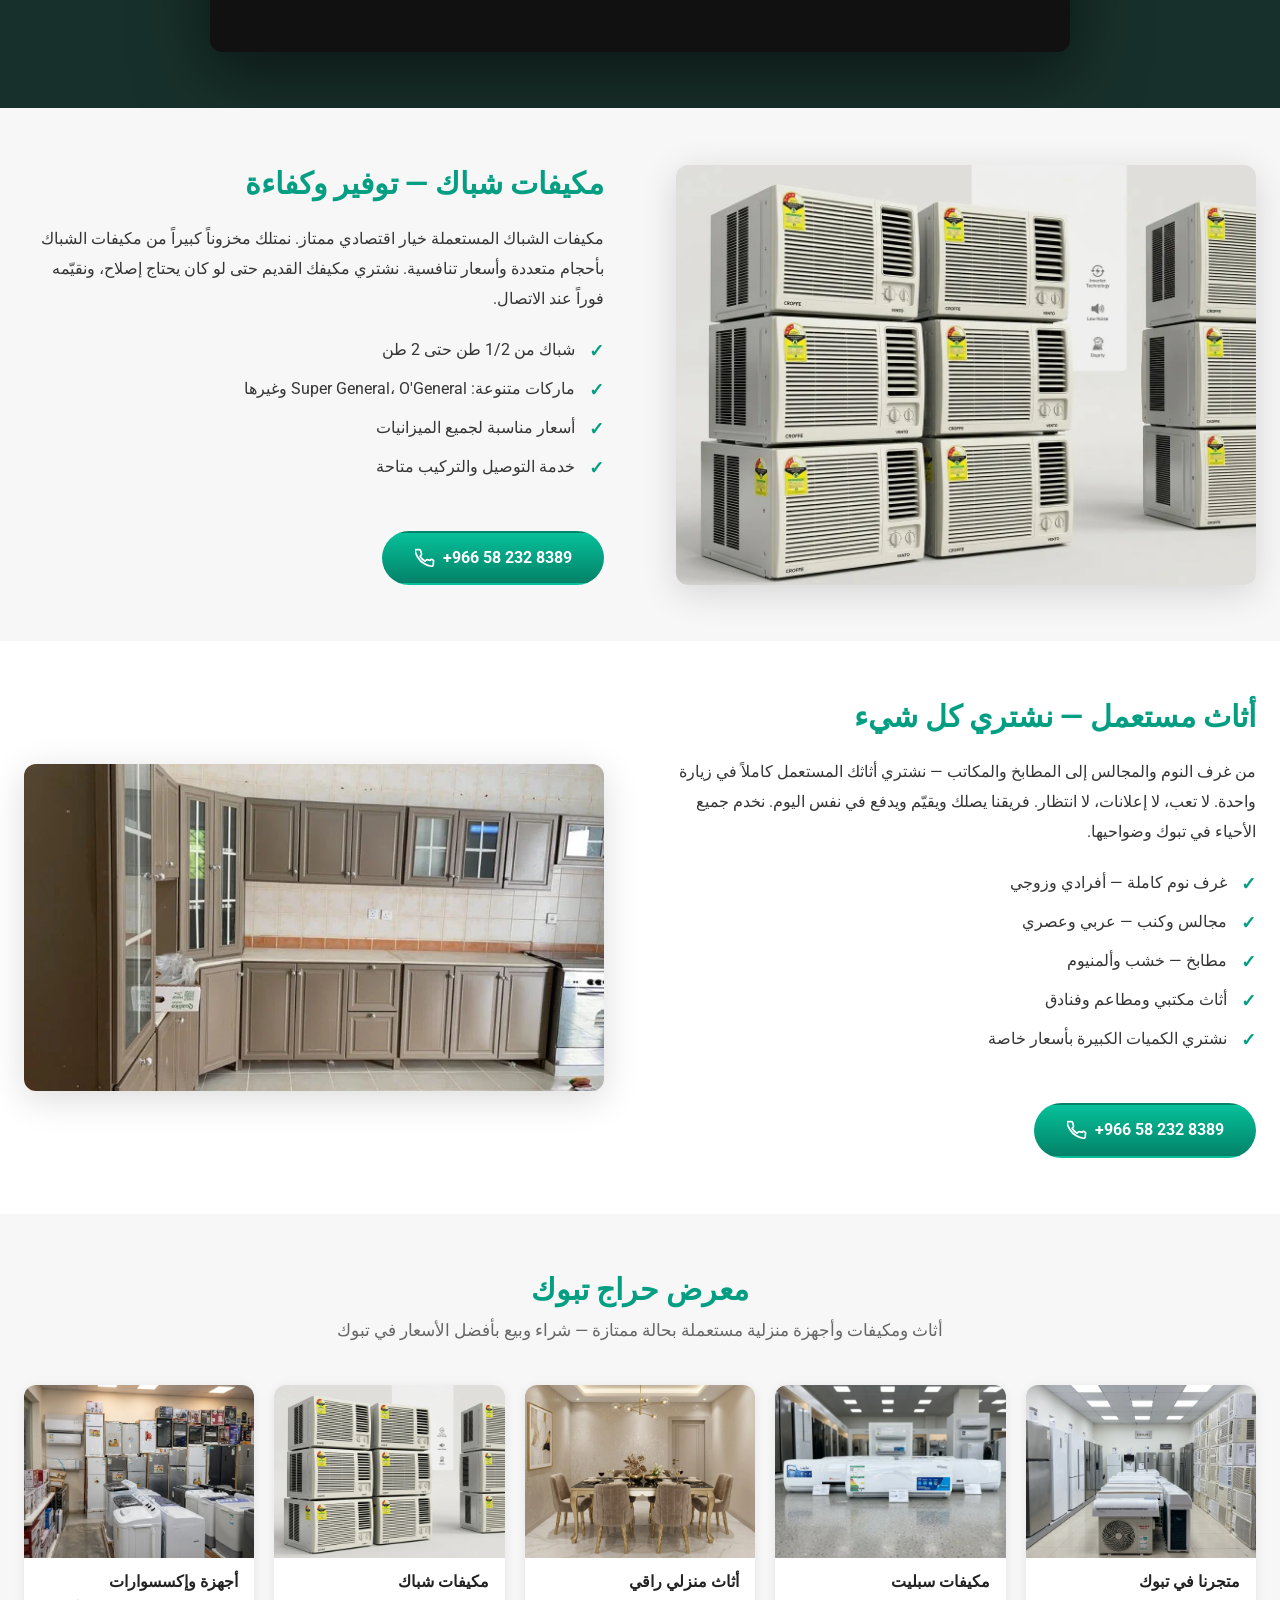
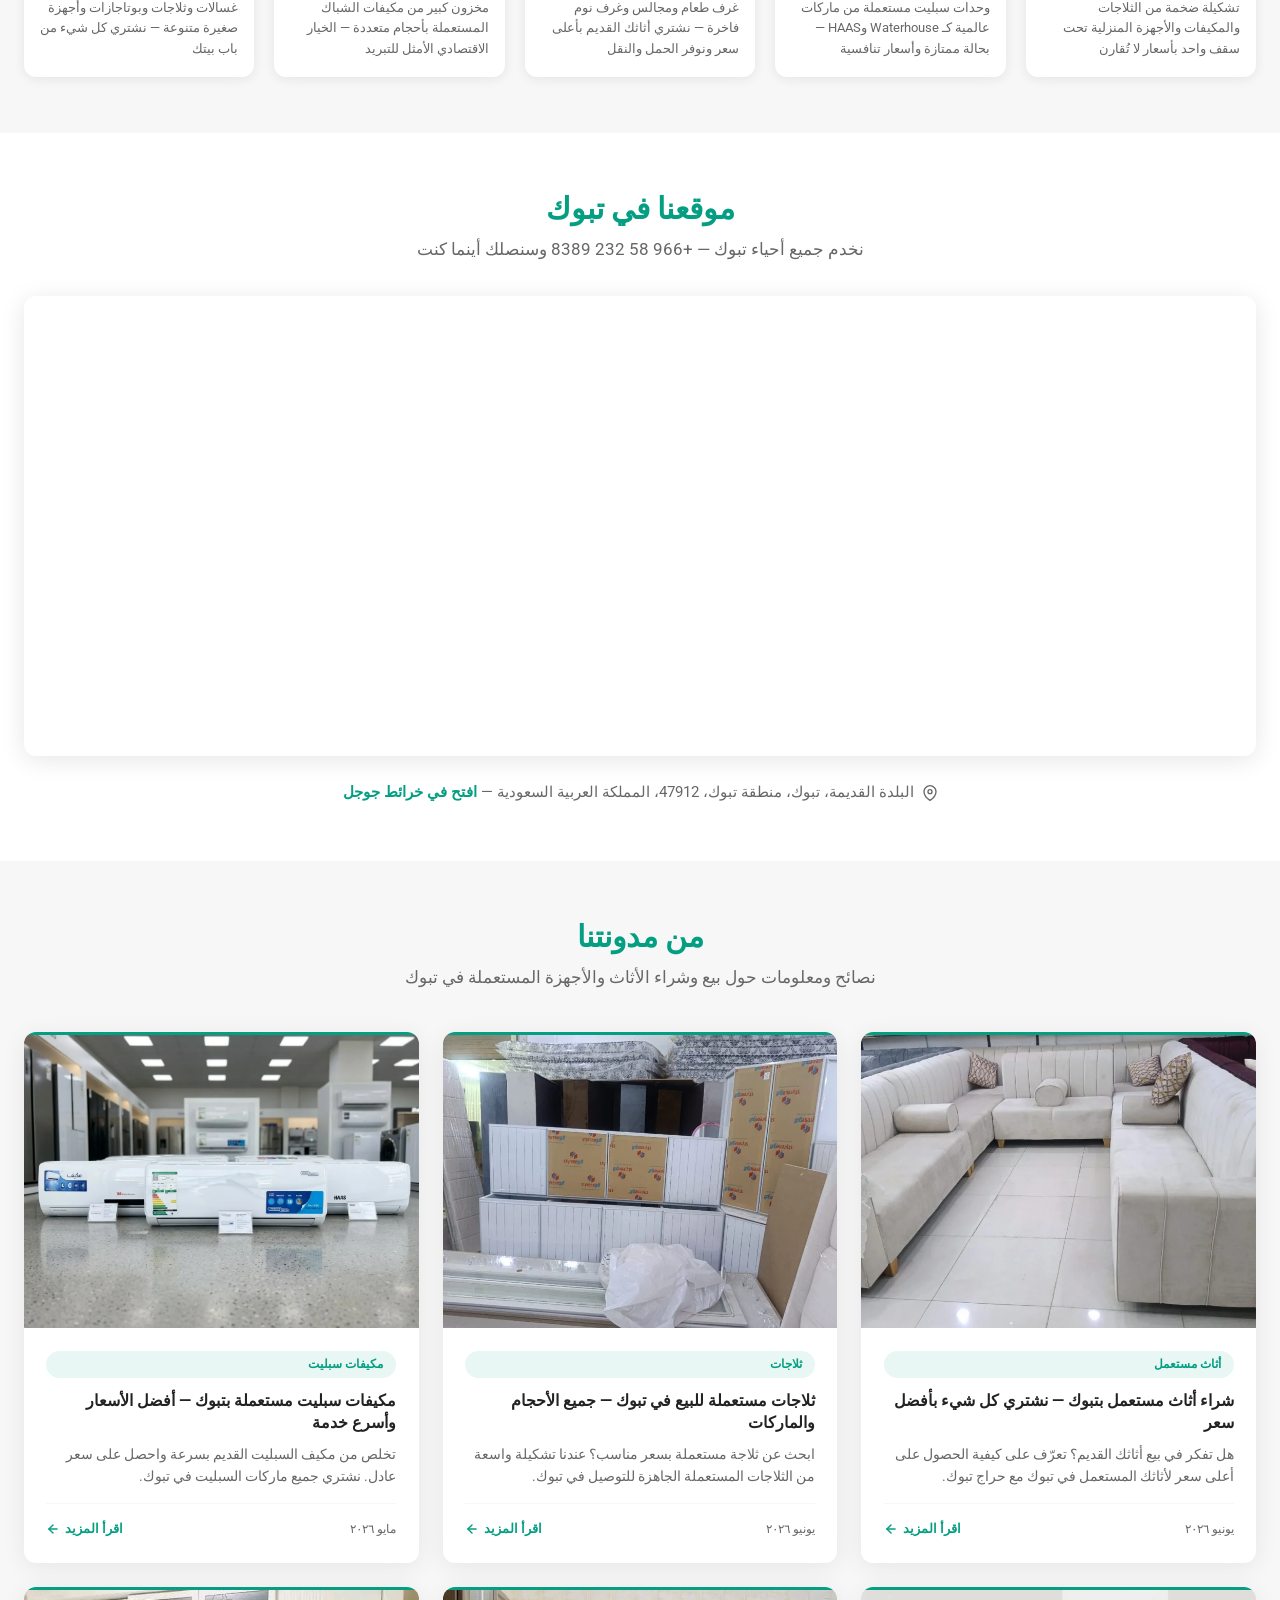
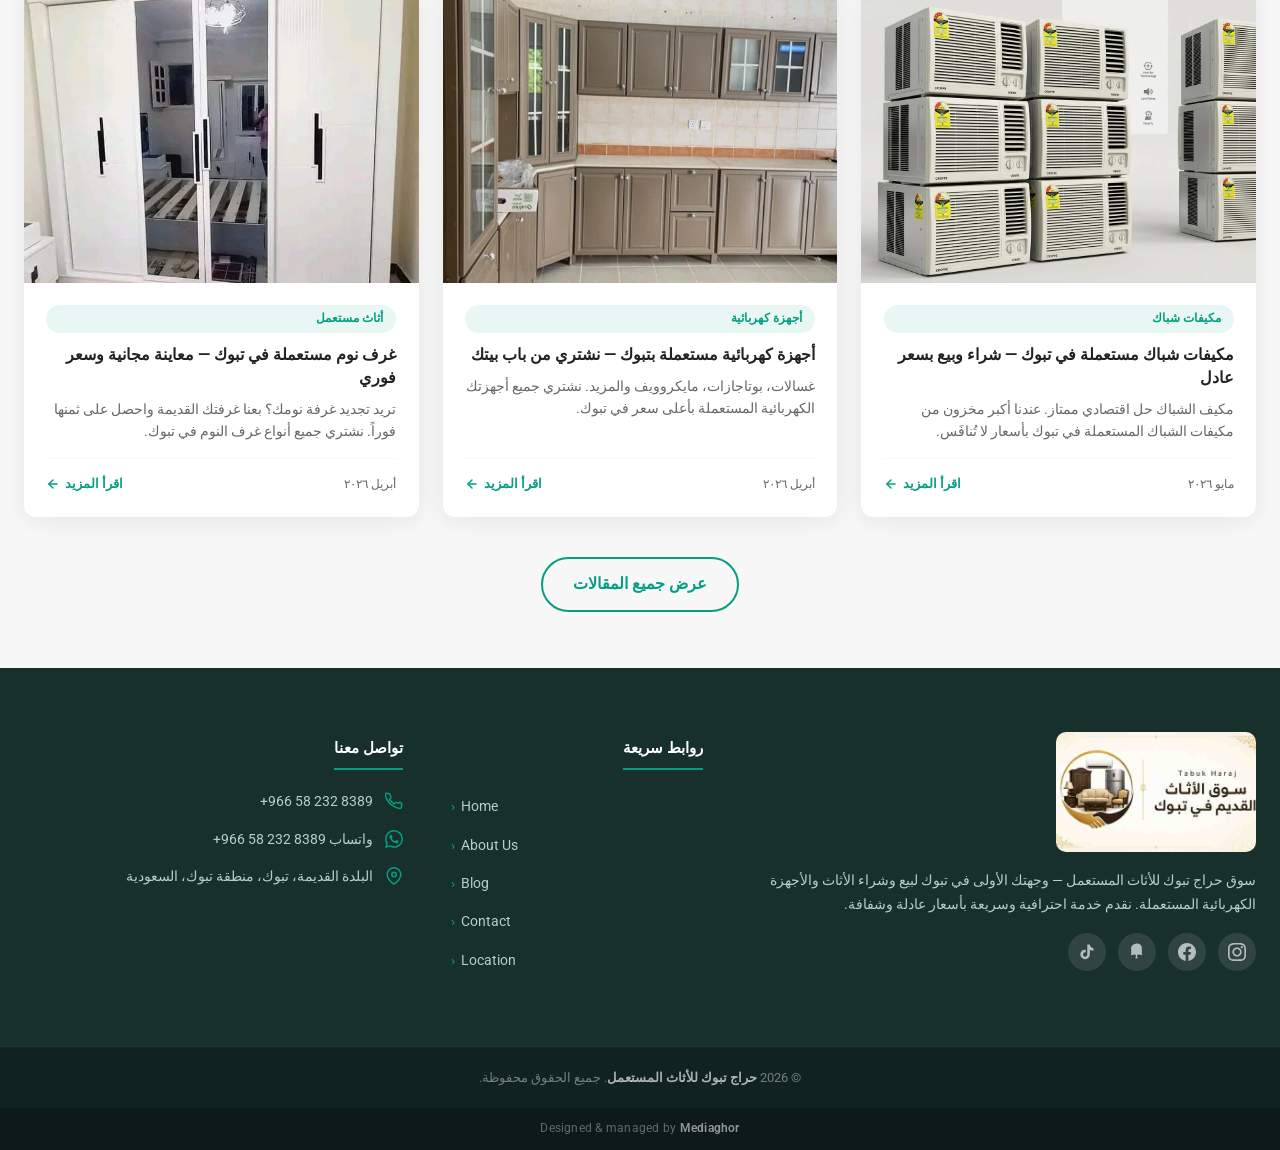
==== commit 48e8ecfd: "feat: add Mediaghor credit in footer with SEO schema markup - Add "Designed & managed by Mediaghor" " ====
--- a/index.html
+++ b/index.html
@@ -1,8 +1,31 @@
 <!doctype html>
 <html lang="ar" dir="rtl">
 <head>
+  <!-- Google tag (gtag.js) -->
+  <script async src="https://www.googletagmanager.com/gtag/js?id=AW-18216240317"></script>
+  <script>
+    window.dataLayer = window.dataLayer || [];
+    function gtag(){dataLayer.push(arguments);}
+    gtag('js', new Date());
+    gtag('config', 'AW-18216240317');
+  </script>
+  <script>
+  function gtag_report_conversion(url) {
+    var callback = function () {
+      if (typeof(url) != 'undefined') {
+        window.location = url;
+      }
+    };
+    gtag('event', 'conversion', {
+        'send_to': 'AW-18216240317/2N8OCNPE1MIcEL2Jl-5D',
+        'event_callback': callback
+    });
+    return false;
+  }
+  </script>
   <meta charset="UTF-8">
   <meta name="viewport" content="width=device-width, initial-scale=1, minimum-scale=1">
+  <meta name="author" content="Mediaghor — mediaghor.com">
   <meta name="robots" content="index, follow, max-image-preview:large, max-snippet:-1, max-video-preview:-1">
 
   <title>شراء أثاث مستعمل تبوك | حراج تبوك — بيع وشراء عفش مستعمل</title>
@@ -56,10 +79,10 @@
     },
     "geo": {
       "@type": "GeoCoordinates",
-      "latitude": 28.3815365,
-      "longitude": 36.5593012
+      "latitude": 28.3815807,
+      "longitude": 36.559264
     },
-    "hasMap": "https://www.google.com/maps/place/28%C2%B022'53.5%22N+36%C2%B033'33.5%22E/@28.3815365,36.5593012,17z",
+    "hasMap": "https://www.google.com/maps/place/28%C2%B022'53.5%22N+36%C2%B033'33.5%22E/@28.3815807,36.559264,17z",
     "openingHoursSpecification": [
       {
         "@type": "OpeningHoursSpecification",
@@ -76,6 +99,22 @@
   }
   </script>
 
+  <!-- Schema.org — WebSite (creator / developer info) -->
+  <script type="application/ld+json">
+  {
+    "@context": "https://schema.org",
+    "@type": "WebSite",
+    "name": "حراج تبوك للأثاث المستعمل",
+    "alternateName": "Tabuk Haraj",
+    "url": "https://tabukusedfurnitures.shop",
+    "creator": {
+      "@type": "Organization",
+      "name": "Mediaghor",
+      "url": "https://mediaghor.com"
+    }
+  }
+  </script>
+
 
   <!-- Preconnect for fonts -->
   <link rel="preconnect" href="https://fonts.googleapis.com">
@@ -117,7 +156,7 @@
         </ul>
       </nav>
 
-      <div class="header-cta"><a dir="ltr" href="tel:+966582328389" class="btn btn-primary">+966 58 232 8389</a></div>
+      <div class="header-cta"><a dir="ltr" href="tel:+966582328389" onclick="return gtag_report_conversion();" class="btn btn-primary">+966 58 232 8389</a></div>
 
       <button class="mobile-toggle" id="mobile-toggle" aria-label="فتح القائمة" aria-expanded="false" aria-controls="mobile-drawer">
         <span></span><span></span><span></span>
@@ -138,7 +177,7 @@
     </ul>
   </nav>
   <div class="drawer-cta">
-    <a dir="ltr" href="tel:+966582328389" class="btn btn-primary btn-lg">+966 58 232 8389</a>
+    <a dir="ltr" href="tel:+966582328389" onclick="return gtag_report_conversion();" class="btn btn-primary btn-lg">+966 58 232 8389</a>
   </div>
 </div>
 <div id="drawer-overlay" class="drawer-overlay" aria-hidden="true"></div>
@@ -158,11 +197,11 @@
           مرحبًا بكم في حراج تبوك، وجهتكم الأولى لشراء وبيع الأثاث المستعمل والأجهزة الكهربائية في تبوك! نحن نقدم خدماتنا المميزة لشراء الأثاث المستعمل من الأفراد والشركات بأفضل الأسعار. سواء كنت ترغب في بيع الأثاث المنزلي القديم أو مكيفاتك أو ثلاجاتك، نحن هنا لتقديم أفضل العروض. فريقنا مستعد لتقديم الخدمة السريعة والموثوقة لعملائنا في جميع أنحاء منطقة تبوك. اتصل بنا اليوم للحصول على تقييم مجاني لقطع الأثاث التي ترغب في بيعها.
         </p>
         <div class="hero-cta">
-          <a href="tel:+966582328389" class="btn btn-primary btn-lg hero-btn" dir="ltr">
+          <a href="tel:+966582328389" onclick="return gtag_report_conversion();" class="btn btn-primary btn-lg hero-btn" dir="ltr">
             <svg viewBox="0 0 24 24" fill="none" stroke="currentColor" stroke-width="2" stroke-linecap="round" stroke-linejoin="round" aria-hidden="true"><path d="M22 16.92v3a2 2 0 01-2.18 2 19.79 19.79 0 01-8.63-3.07A19.5 19.5 0 013.12 10.8a19.79 19.79 0 01-3.07-8.63A2 2 0 012 2h3a2 2 0 012 1.72c.127.96.361 1.903.7 2.81a2 2 0 01-.45 2.11L6.09 9.91a16 16 0 006 6l1.27-1.27a2 2 0 012.11-.45c.907.339 1.85.573 2.81.7A2 2 0 0122 16.92z"/></svg>
             +966 58 232 8389
           </a>
-          <a href="https://wa.me/966582328389" class="btn btn-white btn-lg" target="_blank" rel="noopener noreferrer">
+          <a href="https://wa.me/966582328389" onclick="return gtag_report_conversion();" class="btn btn-white btn-lg" target="_blank" rel="noopener noreferrer">
             <svg viewBox="0 0 24 24" fill="currentColor" aria-hidden="true"><path d="M17.472 14.382c-.297-.149-1.758-.867-2.03-.967-.273-.099-.471-.148-.67.15-.197.297-.767.966-.94 1.164-.173.199-.347.223-.644.075-.297-.15-1.255-.463-2.39-1.475-.883-.788-1.48-1.761-1.653-2.059-.173-.297-.018-.458.13-.606.134-.133.298-.347.446-.52.149-.174.198-.298.298-.497.099-.198.05-.371-.025-.52-.075-.149-.669-1.612-.916-2.207-.242-.579-.487-.5-.669-.51-.173-.008-.371-.01-.57-.01-.198 0-.52.074-.792.372-.272.297-1.04 1.016-1.04 2.479 0 1.462 1.065 2.875 1.213 3.074.149.198 2.096 3.2 5.077 4.487.709.306 1.262.489 1.694.625.712.227 1.36.195 1.871.118.571-.085 1.758-.719 2.006-1.413.248-.694.248-1.289.173-1.413-.074-.124-.272-.198-.57-.347m-5.421 7.403h-.004a9.87 9.87 0 01-5.031-1.378l-.361-.214-3.741.982.998-3.648-.235-.374a9.86 9.86 0 01-1.51-5.26c.001-5.45 4.436-9.884 9.888-9.884 2.64 0 5.122 1.03 6.988 2.898a9.825 9.825 0 012.893 6.994c-.003 5.45-4.437 9.884-9.885 9.884m8.413-18.297A11.815 11.815 0 0012.05 0C5.495 0 .16 5.335.157 11.892c0 2.096.547 4.142 1.588 5.945L.057 24l6.305-1.654a11.882 11.882 0 005.683 1.448h.005c6.554 0 11.89-5.335 11.893-11.893a11.821 11.821 0 00-3.48-8.413z"/></svg>
             واتساب
           </a>
@@ -225,7 +264,7 @@
             <li>نشتري الكميات الكبيرة دفعة واحدة</li>
             <li>تقييم عادل وشفاف لجميع القطع</li>
           </ul>
-          <a dir="ltr" href="tel:+966582328389" class="btn btn-primary">
+          <a dir="ltr" href="tel:+966582328389" onclick="return gtag_report_conversion();" class="btn btn-primary">
             <svg viewBox="0 0 24 24" fill="none" stroke="currentColor" stroke-width="2" stroke-linecap="round" stroke-linejoin="round" aria-hidden="true"><path d="M22 16.92v3a2 2 0 01-2.18 2 19.79 19.79 0 01-8.63-3.07A19.5 19.5 0 013.12 10.8a19.79 19.79 0 01-3.07-8.63A2 2 0 012 2h3a2 2 0 012 1.72c.127.96.361 1.903.7 2.81a2 2 0 01-.45 2.11L6.09 9.91a16 16 0 006 6l1.27-1.27a2 2 0 012.11-.45c.907.339 1.85.573 2.81.7A2 2 0 0122 16.92z"/></svg>
             +966 58 232 8389
           </a>
@@ -260,7 +299,7 @@
             <li>مطابخ خشب وألمنيوم وستيل</li>
             <li>دفع نقدي فوري عند الاستلام</li>
           </ul>
-          <a dir="ltr" href="tel:+966582328389" class="btn btn-primary">
+          <a dir="ltr" href="tel:+966582328389" onclick="return gtag_report_conversion();" class="btn btn-primary">
             <svg viewBox="0 0 24 24" fill="none" stroke="currentColor" stroke-width="2" stroke-linecap="round" stroke-linejoin="round" aria-hidden="true"><path d="M22 16.92v3a2 2 0 01-2.18 2 19.79 19.79 0 01-8.63-3.07A19.5 19.5 0 013.12 10.8a19.79 19.79 0 01-3.07-8.63A2 2 0 012 2h3a2 2 0 012 1.72c.127.96.361 1.903.7 2.81a2 2 0 01-.45 2.11L6.09 9.91a16 16 0 006 6l1.27-1.27a2 2 0 012.11-.45c.907.339 1.85.573 2.81.7A2 2 0 0122 16.92z"/></svg>
             +966 58 232 8389
           </a>
@@ -287,7 +326,7 @@
             <li>نشتري ولو كانت تحتاج صيانة بسيطة</li>
             <li>نقل مجاني من موقعك</li>
           </ul>
-          <a dir="ltr" href="tel:+966582328389" class="btn btn-primary">
+          <a dir="ltr" href="tel:+966582328389" onclick="return gtag_report_conversion();" class="btn btn-primary">
             <svg viewBox="0 0 24 24" fill="none" stroke="currentColor" stroke-width="2" stroke-linecap="round" stroke-linejoin="round" aria-hidden="true"><path d="M22 16.92v3a2 2 0 01-2.18 2 19.79 19.79 0 01-8.63-3.07A19.5 19.5 0 013.12 10.8a19.79 19.79 0 01-3.07-8.63A2 2 0 012 2h3a2 2 0 012 1.72c.127.96.361 1.903.7 2.81a2 2 0 01-.45 2.11L6.09 9.91a16 16 0 006 6l1.27-1.27a2 2 0 012.11-.45c.907.339 1.85.573 2.81.7A2 2 0 0122 16.92z"/></svg>
             +966 58 232 8389
           </a>
@@ -345,7 +384,7 @@
             <li>أسعار مناسبة لجميع الميزانيات</li>
             <li>خدمة التوصيل والتركيب متاحة</li>
           </ul>
-          <a dir="ltr" href="tel:+966582328389" class="btn btn-primary">
+          <a dir="ltr" href="tel:+966582328389" onclick="return gtag_report_conversion();" class="btn btn-primary">
             <svg viewBox="0 0 24 24" fill="none" stroke="currentColor" stroke-width="2" stroke-linecap="round" stroke-linejoin="round" aria-hidden="true"><path d="M22 16.92v3a2 2 0 01-2.18 2 19.79 19.79 0 01-8.63-3.07A19.5 19.5 0 013.12 10.8a19.79 19.79 0 01-3.07-8.63A2 2 0 012 2h3a2 2 0 012 1.72c.127.96.361 1.903.7 2.81a2 2 0 01-.45 2.11L6.09 9.91a16 16 0 006 6l1.27-1.27a2 2 0 012.11-.45c.907.339 1.85.573 2.81.7A2 2 0 0122 16.92z"/></svg>
             +966 58 232 8389
           </a>
@@ -372,7 +411,7 @@
             <li>أثاث مكتبي ومطاعم وفنادق</li>
             <li>نشتري الكميات الكبيرة بأسعار خاصة</li>
           </ul>
-          <a dir="ltr" href="tel:+966582328389" class="btn btn-primary">
+          <a dir="ltr" href="tel:+966582328389" onclick="return gtag_report_conversion();" class="btn btn-primary">
             <svg viewBox="0 0 24 24" fill="none" stroke="currentColor" stroke-width="2" stroke-linecap="round" stroke-linejoin="round" aria-hidden="true"><path d="M22 16.92v3a2 2 0 01-2.18 2 19.79 19.79 0 01-8.63-3.07A19.5 19.5 0 013.12 10.8a19.79 19.79 0 01-3.07-8.63A2 2 0 012 2h3a2 2 0 012 1.72c.127.96.361 1.903.7 2.81a2 2 0 01-.45 2.11L6.09 9.91a16 16 0 006 6l1.27-1.27a2 2 0 012.11-.45c.907.339 1.85.573 2.81.7A2 2 0 0122 16.92z"/></svg>
             +966 58 232 8389
           </a>
@@ -469,7 +508,7 @@
       <div class="map-container">
         <iframe
           title="موقع حراج تبوك على خرائط جوجل"
-          src="https://maps.google.com/maps?q=28.3815365,36.5593012&hl=ar&z=17&output=embed"
+          src="https://maps.google.com/maps?q=28.3815807,36.559264&hl=ar&z=17&output=embed"
           allowfullscreen loading="lazy"
           referrerpolicy="no-referrer-when-downgrade">
         </iframe>
@@ -477,7 +516,7 @@
       <p class="map-address">
         <svg viewBox="0 0 24 24" fill="none" stroke="currentColor" stroke-width="2" width="16" height="16" style="display:inline;vertical-align:middle;margin-left:4px" aria-hidden="true"><path d="M21 10c0 7-9 13-9 13s-9-6-9-13a9 9 0 0118 0z"/><circle cx="12" cy="10" r="3"/></svg>
         البلدة القديمة، تبوك، منطقة تبوك، 47912، المملكة العربية السعودية —
-        <a href="https://www.google.com/maps/place/28%C2%B022'53.5%22N+36%C2%B033'33.5%22E/@28.3815365,36.5593012,17z" target="_blank" rel="noopener noreferrer">
+        <a href="https://www.google.com/maps/place/28%C2%B022'53.5%22N+36%C2%B033'33.5%22E/@28.3815807,36.559264,17z" target="_blank" rel="noopener noreferrer">
           افتح في خرائط جوجل
         </a>
       </p>
@@ -639,11 +678,11 @@
         <ul class="footer-contact-list">
           <li>
             <svg viewBox="0 0 24 24" fill="none" stroke="currentColor" stroke-width="2" stroke-linecap="round" stroke-linejoin="round" aria-hidden="true"><path d="M22 16.92v3a2 2 0 01-2.18 2 19.79 19.79 0 01-8.63-3.07A19.5 19.5 0 013.12 10.8a19.79 19.79 0 01-3.07-8.63A2 2 0 012 2h3a2 2 0 012 1.72c.127.96.361 1.903.7 2.81a2 2 0 01-.45 2.11L6.09 9.91a16 16 0 006 6l1.27-1.27a2 2 0 012.11-.45c.907.339 1.85.573 2.81.7A2 2 0 0122 16.92z"/></svg>
-            <a href="tel:+966582328389" dir="ltr">+966 58 232 8389</a>
+            <a href="tel:+966582328389" onclick="return gtag_report_conversion();" dir="ltr">+966 58 232 8389</a>
           </li>
           <li>
             <svg viewBox="0 0 24 24" fill="currentColor" aria-hidden="true"><path d="M17.472 14.382c-.297-.149-1.758-.867-2.03-.967-.273-.099-.471-.148-.67.15-.197.297-.767.966-.94 1.164-.173.199-.347.223-.644.075-.297-.15-1.255-.463-2.39-1.475-.883-.788-1.48-1.761-1.653-2.059-.173-.297-.018-.458.13-.606.134-.133.298-.347.446-.52.149-.174.198-.298.298-.497.099-.198.05-.371-.025-.52-.075-.149-.669-1.612-.916-2.207-.242-.579-.487-.5-.669-.51-.173-.008-.371-.01-.57-.01-.198 0-.52.074-.792.372-.272.297-1.04 1.016-1.04 2.479 0 1.462 1.065 2.875 1.213 3.074.149.198 2.096 3.2 5.077 4.487.709.306 1.262.489 1.694.625.712.227 1.36.195 1.871.118.571-.085 1.758-.719 2.006-1.413.248-.694.248-1.289.173-1.413-.074-.124-.272-.198-.57-.347m-5.421 7.403h-.004a9.87 9.87 0 01-5.031-1.378l-.361-.214-3.741.982.998-3.648-.235-.374a9.86 9.86 0 01-1.51-5.26c.001-5.45 4.436-9.884 9.888-9.884 2.64 0 5.122 1.03 6.988 2.898a9.825 9.825 0 012.893 6.994c-.003 5.45-4.437 9.884-9.885 9.884m8.413-18.297A11.815 11.815 0 0012.05 0C5.495 0 .16 5.335.157 11.892c0 2.096.547 4.142 1.588 5.945L.057 24l6.305-1.654a11.882 11.882 0 005.683 1.448h.005c6.554 0 11.89-5.335 11.893-11.893a11.821 11.821 0 00-3.48-8.413z"/></svg>
-            <a href="https://wa.me/966582328389" target="_blank" rel="noopener noreferrer" dir="ltr">+966 58 232 8389 واتساب</a>
+            <a href="https://wa.me/966582328389" onclick="return gtag_report_conversion();" target="_blank" rel="noopener noreferrer" dir="ltr">+966 58 232 8389 واتساب</a>
           </li>
           <li>
             <svg viewBox="0 0 24 24" fill="none" stroke="currentColor" stroke-width="2" stroke-linecap="round" stroke-linejoin="round" aria-hidden="true"><path d="M21 10c0 7-9 13-9 13s-9-6-9-13a9 9 0 0118 0z"/><circle cx="12" cy="10" r="3"/></svg>
@@ -658,10 +697,10 @@
       <p>© 2026 <strong>حراج تبوك للأثاث المستعمل</strong>. جميع الحقوق محفوظة.</p>
     </div>
   </div>
-</footer>
+<div class="site-credit"><p>Designed &amp; managed by <a href="https://mediaghor.com" target="_blank" rel="noopener">Mediaghor</a></p></div></footer>
 
 <!-- WhatsApp Floating Button -->
-<a href="https://wa.me/966582328389"
+<a href="https://wa.me/966582328389" onclick="return gtag_report_conversion();"
    class="whatsapp-float"
    target="_blank"
    rel="noopener noreferrer"
--- a/assets/css/style.css
+++ b/assets/css/style.css
@@ -887,6 +887,22 @@
 }
 .footer-bottom strong { color: rgba(255,255,255,0.65); }
 
+.site-credit {
+  background: rgba(0,0,0,0.45);
+  padding: 0.7rem 0;
+  text-align: center;
+  font-size: 0.75rem;
+  color: rgba(255,255,255,0.35);
+  letter-spacing: 0.02em;
+}
+.site-credit a {
+  color: rgba(255,255,255,0.55);
+  text-decoration: none;
+  font-weight: 600;
+  transition: color 0.2s;
+}
+.site-credit a:hover { color: var(--color-primary); }
+
 /* ─── 19. WHATSAPP FLOAT ─────────────────────────────────── */
 .whatsapp-float {
   position: fixed;
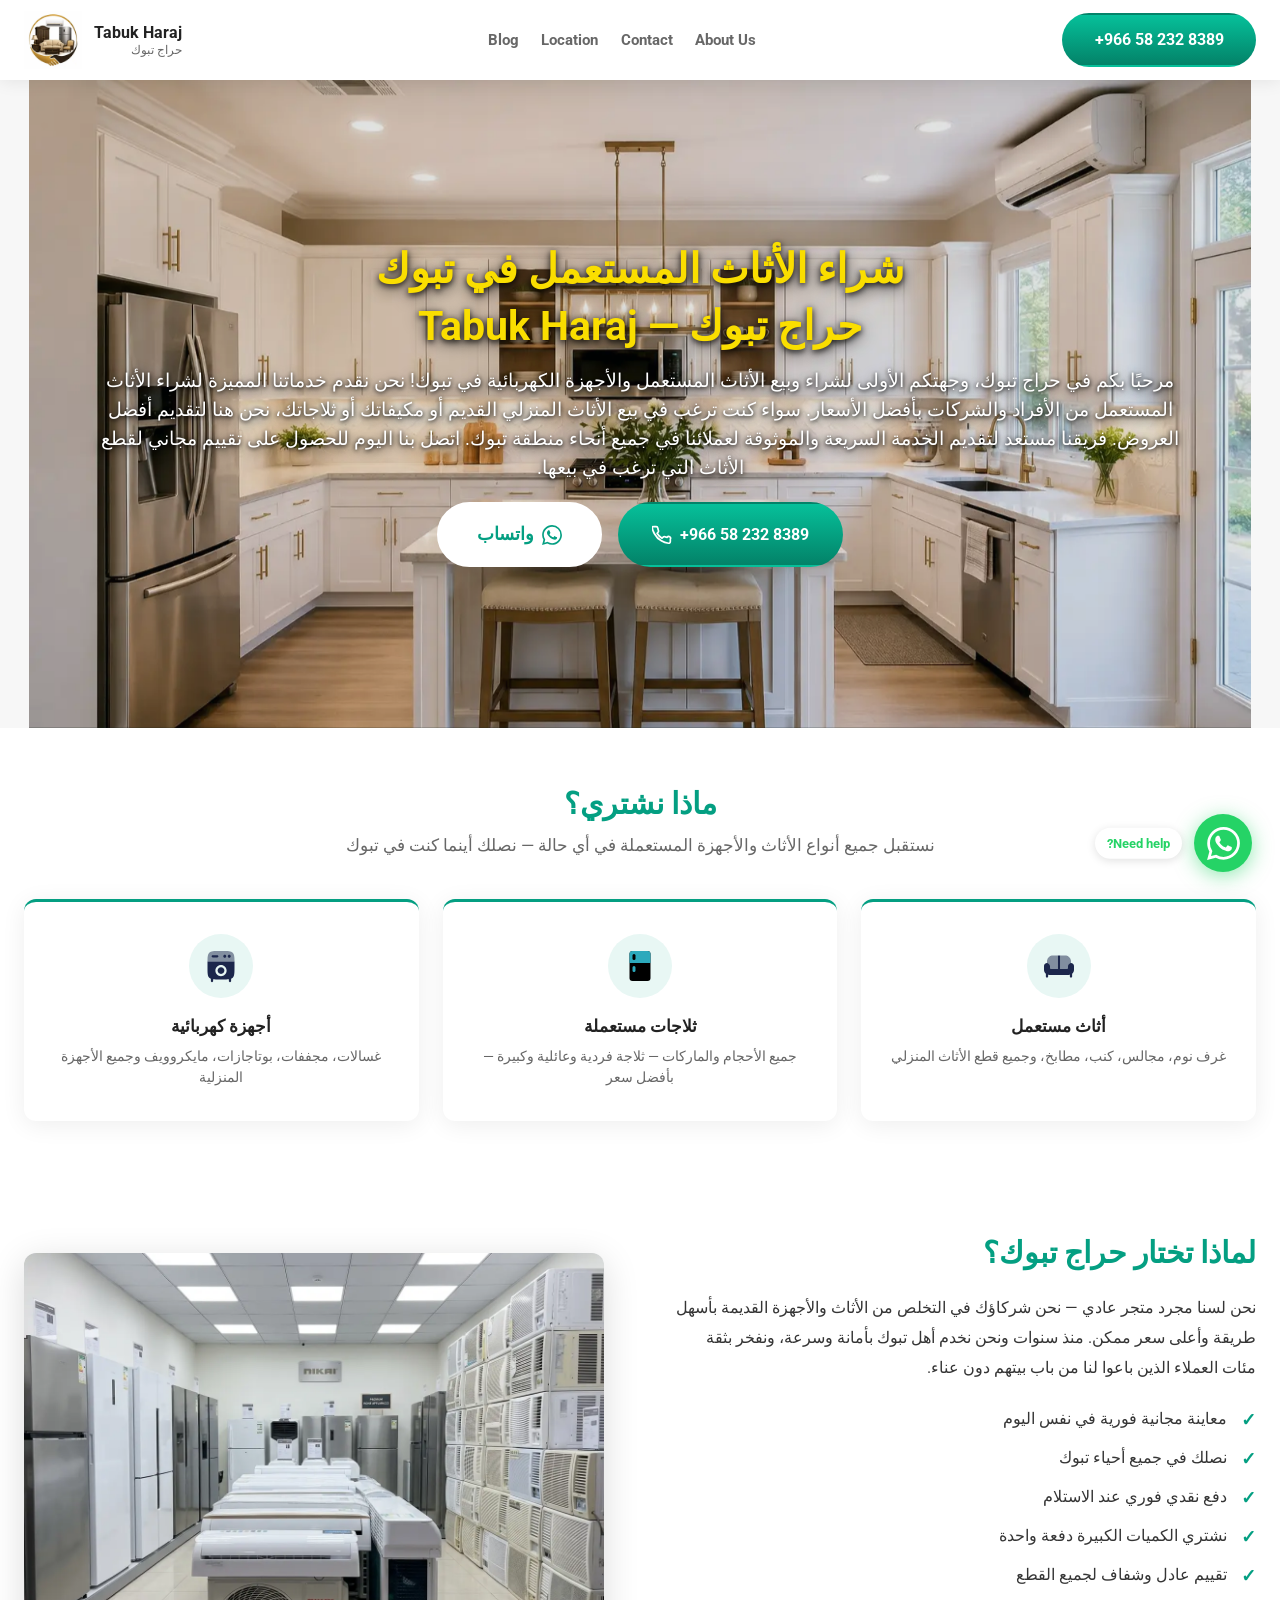
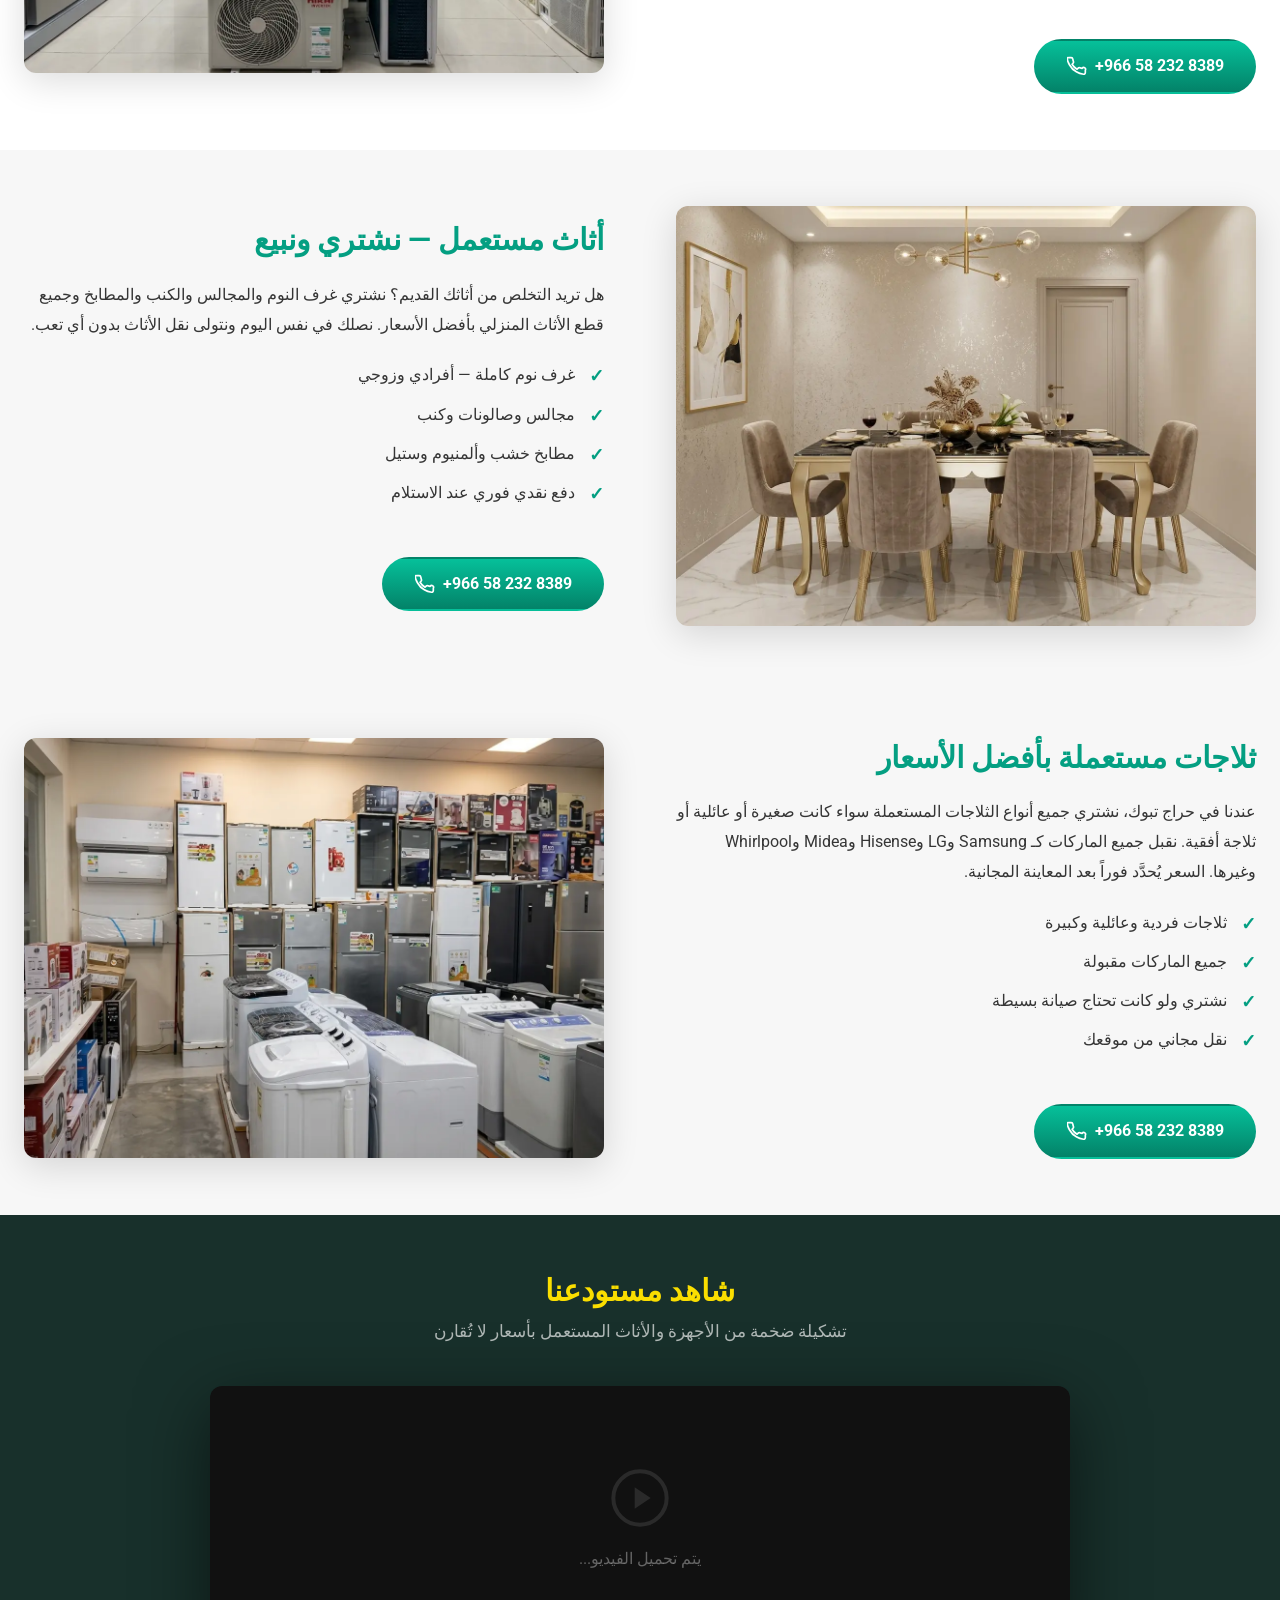
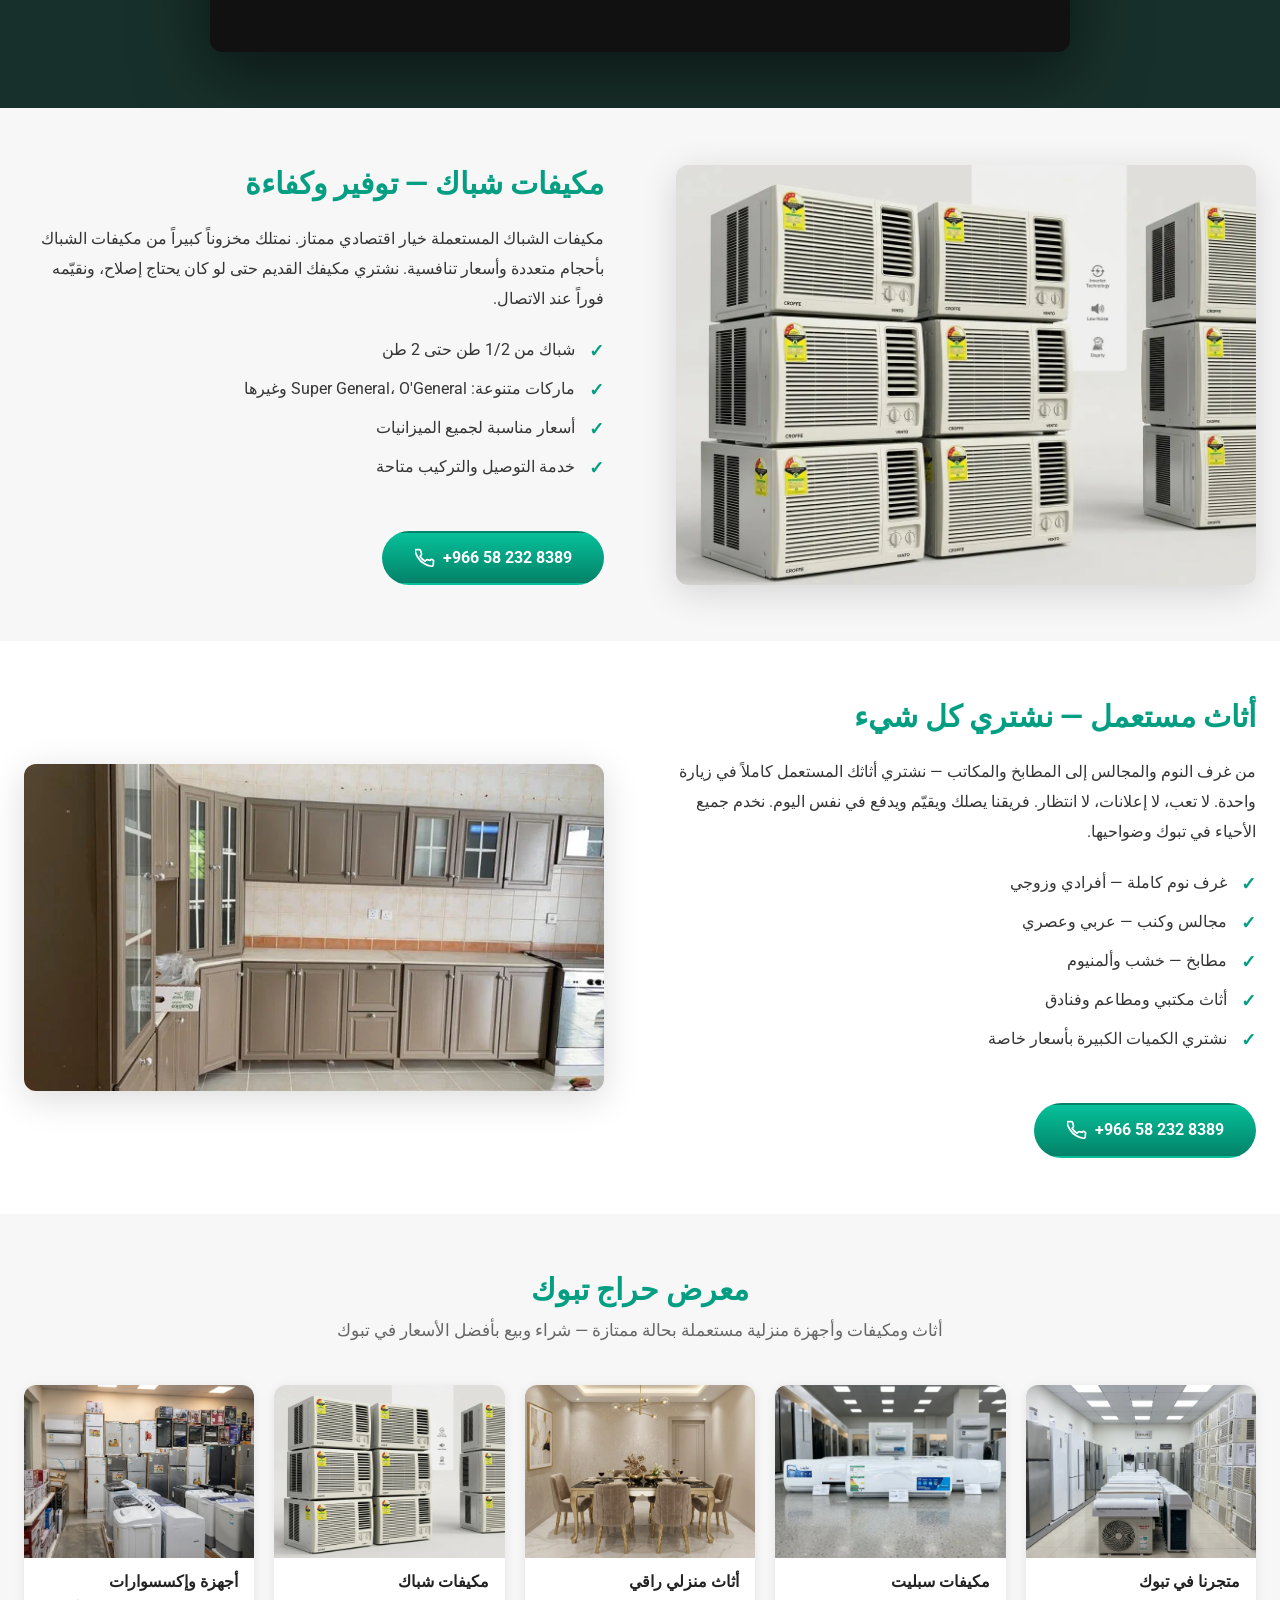
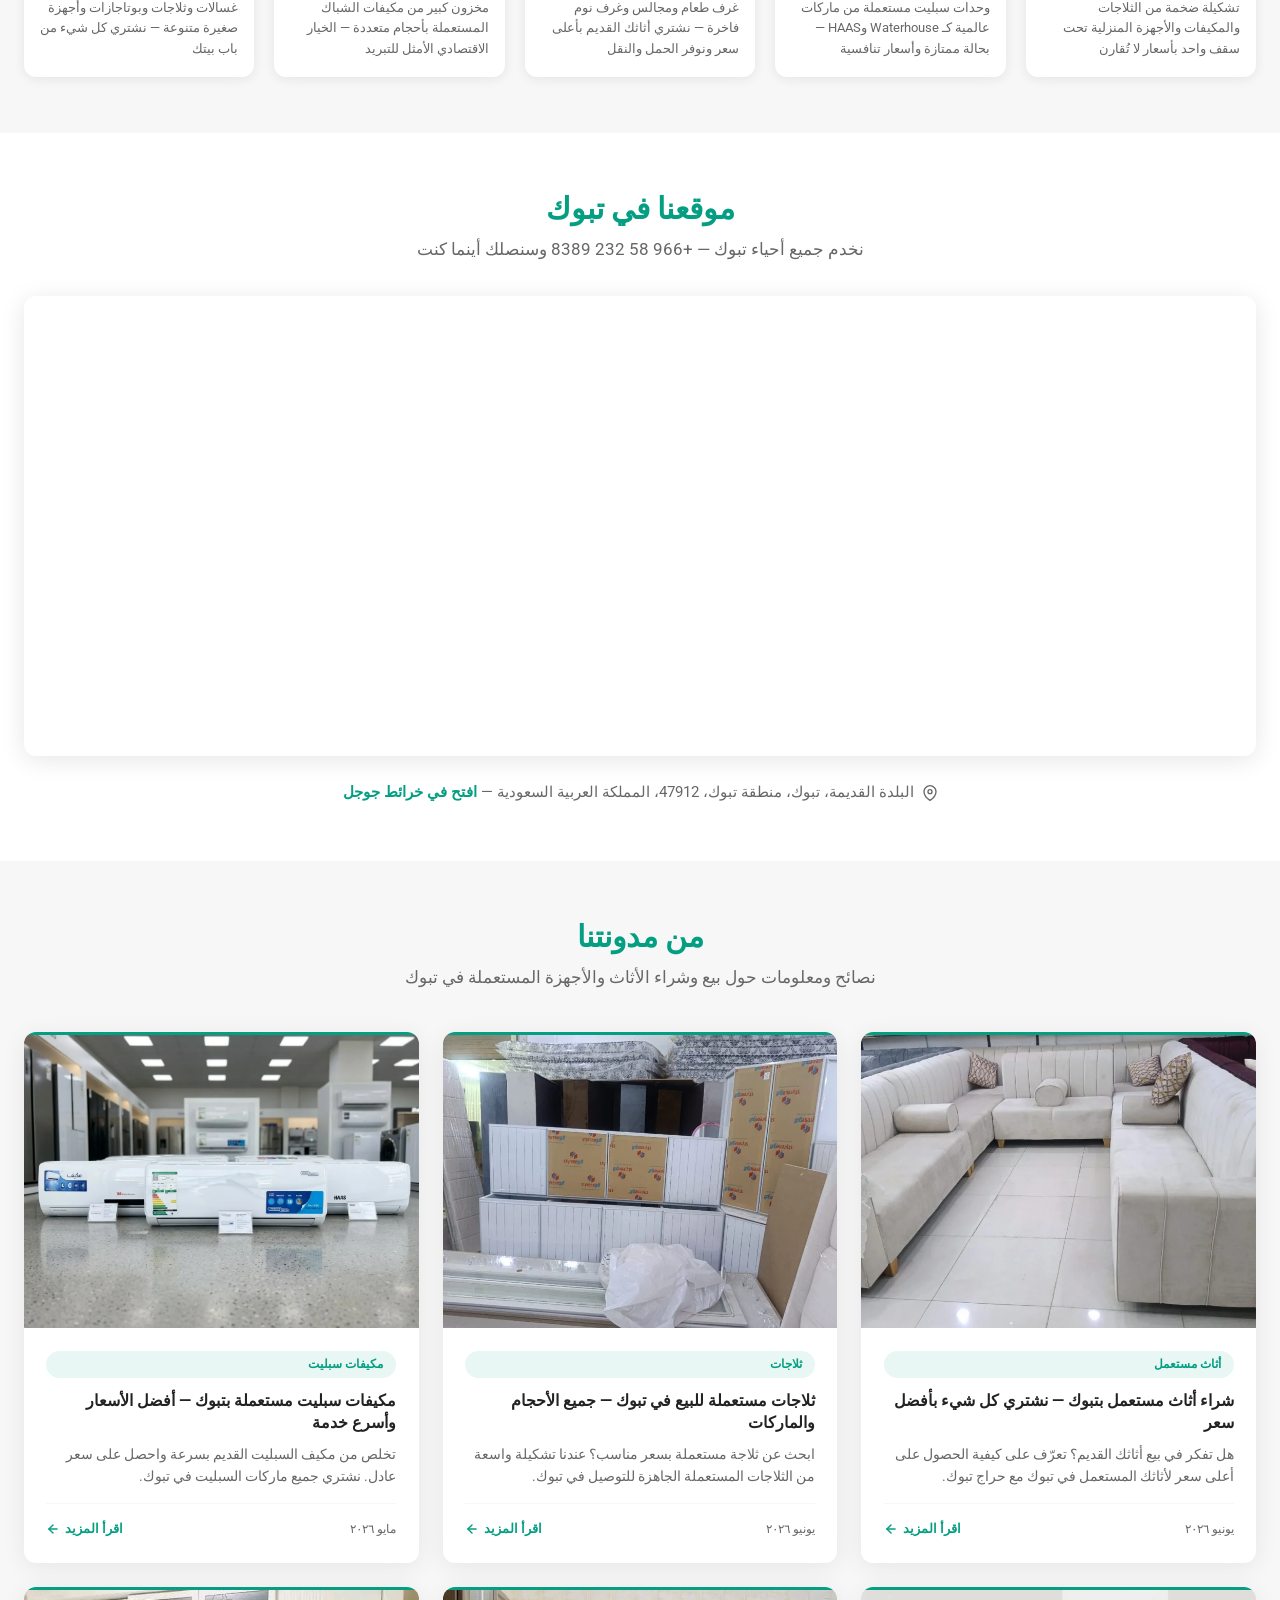
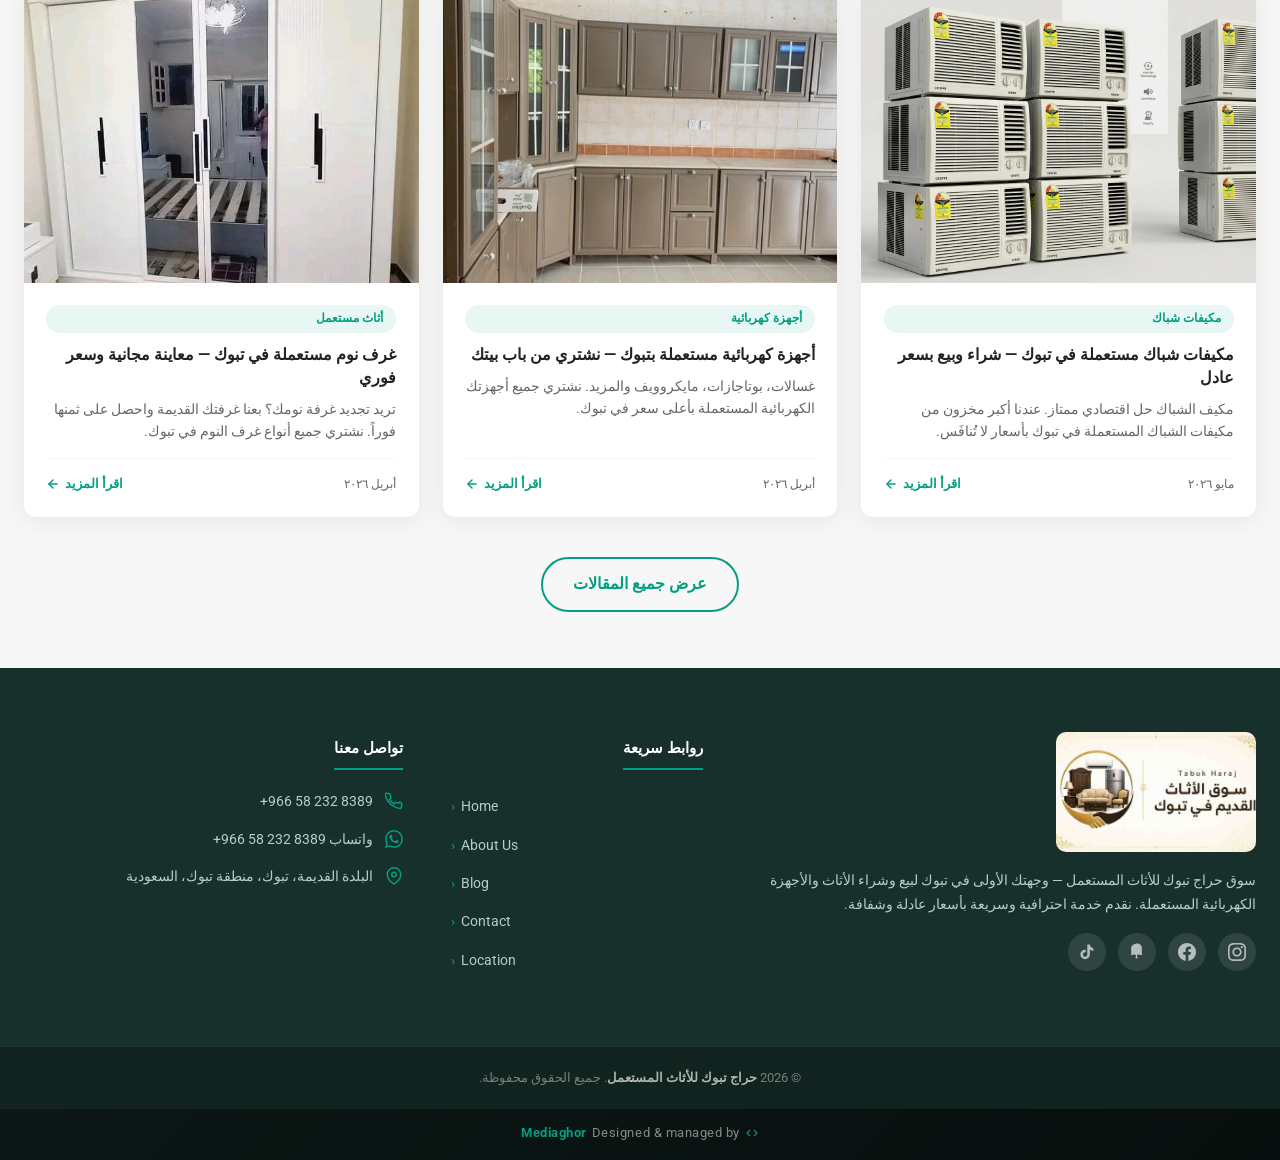
==== commit d6a48b1a: "style: improve Mediaghor credit line with icon and better visibility - Add code icon (</>) before cr" ====
--- a/index.html
+++ b/index.html
@@ -697,7 +697,7 @@
       <p>© 2026 <strong>حراج تبوك للأثاث المستعمل</strong>. جميع الحقوق محفوظة.</p>
     </div>
   </div>
-<div class="site-credit"><p>Designed &amp; managed by <a href="https://mediaghor.com" target="_blank" rel="noopener">Mediaghor</a></p></div></footer>
+<div class="site-credit"><p><svg viewBox="0 0 24 24" aria-hidden="true"><path d="M9.4 16.6L4.8 12l4.6-4.6L8 6l-6 6 6 6 1.4-1.4zm5.2 0L19.2 12l-4.6-4.6L16 6l6 6-6 6-1.4-1.4z"/></svg> Designed &amp; managed by <a href="https://mediaghor.com" target="_blank" rel="noopener">Mediaghor</a></p></div></footer>
 
 <!-- WhatsApp Floating Button -->
 <a href="https://wa.me/966582328389" onclick="return gtag_report_conversion();"
--- a/assets/css/style.css
+++ b/assets/css/style.css
@@ -888,20 +888,35 @@
 .footer-bottom strong { color: rgba(255,255,255,0.65); }
 
 .site-credit {
-  background: rgba(0,0,0,0.45);
-  padding: 0.7rem 0;
-  text-align: center;
-  font-size: 0.75rem;
-  color: rgba(255,255,255,0.35);
-  letter-spacing: 0.02em;
-}
+  background: linear-gradient(135deg, rgba(0,0,0,0.5) 0%, rgba(0,0,0,0.7) 100%);
+  padding: 0.85rem 0;
+  text-align: center;
+  font-size: 0.8rem;
+  color: rgba(255,255,255,0.5);
+  letter-spacing: 0.04em;
+  border-top: 1px solid rgba(255,255,255,0.06);
+}
+.site-credit p { display: inline-flex; align-items: center; gap: 0.4em; margin: 0; }
+.site-credit svg { width: 14px; height: 14px; fill: var(--color-primary); flex-shrink: 0; }
 .site-credit a {
-  color: rgba(255,255,255,0.55);
+  color: var(--color-primary);
   text-decoration: none;
-  font-weight: 600;
-  transition: color 0.2s;
-}
-.site-credit a:hover { color: var(--color-primary); }
+  font-weight: 700;
+  transition: all 0.3s;
+  position: relative;
+}
+.site-credit a::after {
+  content: '';
+  position: absolute;
+  bottom: -2px;
+  left: 0;
+  width: 0;
+  height: 1.5px;
+  background: var(--color-primary);
+  transition: width 0.3s;
+}
+.site-credit a:hover { filter: brightness(1.2); }
+.site-credit a:hover::after { width: 100%; }
 
 /* ─── 19. WHATSAPP FLOAT ─────────────────────────────────── */
 .whatsapp-float {
